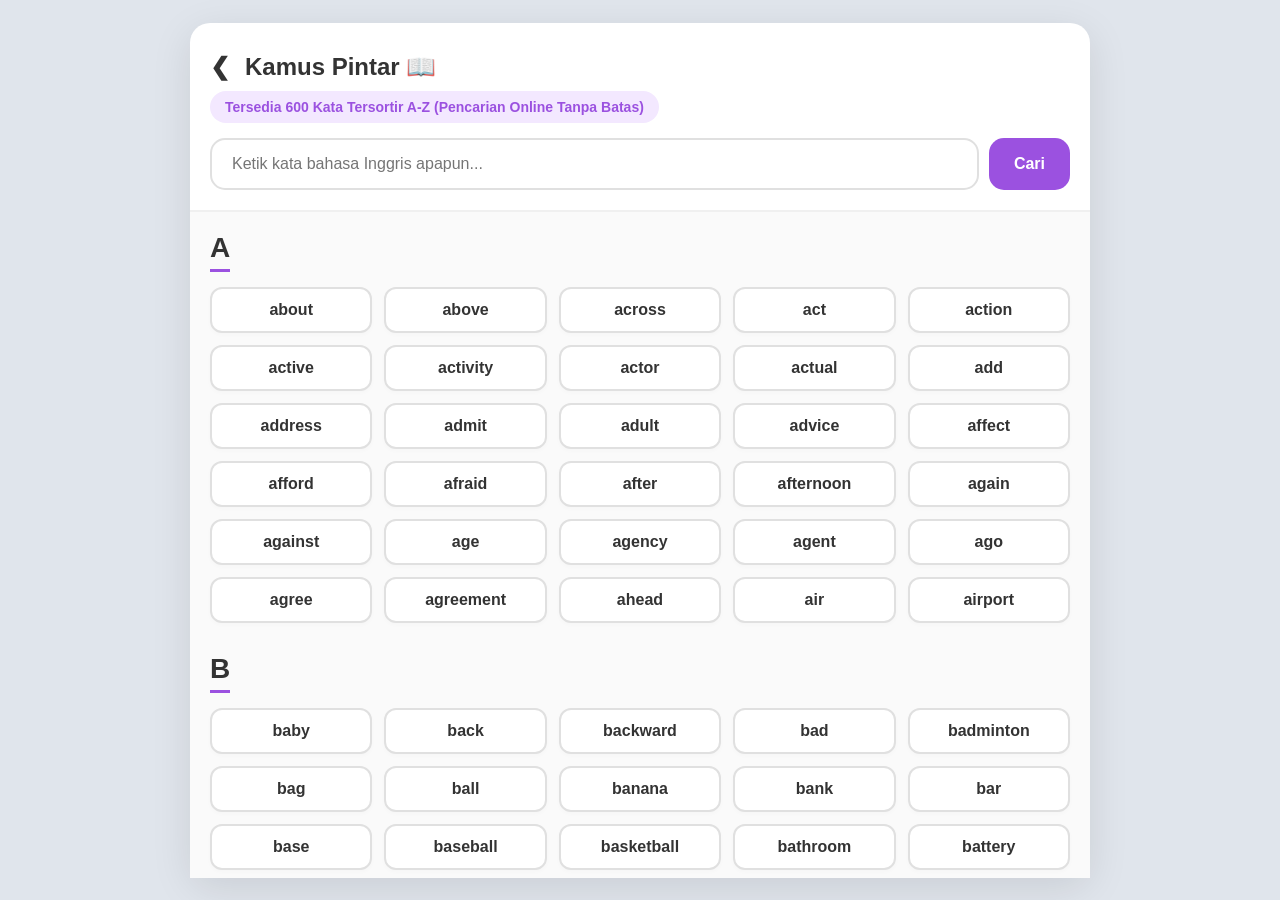
==== kamus.html @ ec13ade5 "Update kamus kosakata dan materi" ====
<!DOCTYPE html>
<html lang="id">
<head>
    <meta charset="UTF-8">
    <meta name="viewport" content="width=device-width, initial-scale=1.0">
    <title>BahasaKu - Kamus Kosakata</title>
    <style>
        /* === CSS STYLING === */
        :root {
            --primary: #9b51e0; 
            --primary-light: #f3e8ff;
            --success: #7CBA41;
            --bg-color: #e0e5ec;
            --text-dark: #333333;
            --text-gray: #828282;
        }
        * { box-sizing: border-box; margin: 0; padding: 0; font-family: 'Segoe UI', Tahoma, Geneva, Verdana, sans-serif; }
        body { background-color: var(--bg-color); display: flex; justify-content: center; align-items: center; min-height: 100vh; margin: 0; }
        #app { background-color: white; width: 100%; max-width: 900px; height: 100vh; display: flex; flex-direction: column; position: relative; box-shadow: 0 10px 40px rgba(0,0,0,0.1); }
        
        .header { display: flex; align-items: center; gap: 15px; padding: 30px 20px 10px; }
        .back-btn { background: none; border: none; font-size: 24px; cursor: pointer; color: var(--text-dark); font-weight: bold;}
        h1 { font-size: 24px; color: var(--text-dark); flex: 1; text-align: left;}

        /* Search Bar & Stats */
        .top-section { padding: 0 20px 20px; border-bottom: 2px solid #f0f0f0; }
        .stats-badge { background-color: var(--primary-light); color: var(--primary); padding: 8px 15px; border-radius: 20px; font-size: 14px; font-weight: bold; display: inline-block; margin-bottom: 15px; }
        .search-container { display: flex; gap: 10px; }
        .search-input { flex: 1; padding: 15px 20px; font-size: 16px; border: 2px solid #E0E0E0; border-radius: 15px; outline: none; transition: 0.3s; }
        .search-input:focus { border-color: var(--primary); }
        .btn-search { background-color: var(--primary); color: white; border: none; padding: 0 25px; border-radius: 15px; font-size: 16px; font-weight: bold; cursor: pointer; transition: 0.2s; }
        .btn-search:hover { opacity: 0.9; }

        /* Scrollable Area */
        .content-scroll { flex: 1; overflow-y: auto; padding: 20px; background-color: #fafafa;}

        /* Result Area (Modal Style Inline) */
        #result-container { display: none; flex-direction: column; gap: 20px; animation: fadeIn 0.4s ease; background: white; padding: 25px; border-radius: 15px; box-shadow: 0 5px 20px rgba(0,0,0,0.08); margin-bottom: 30px; border: 2px solid var(--primary); }
        @keyframes fadeIn { from { opacity: 0; transform: translateY(10px); } to { opacity: 1; transform: translateY(0); } }

        .word-header { display: flex; justify-content: space-between; align-items: center; border-bottom: 2px solid #f0f0f0; padding-bottom: 15px; }
        .word-title { font-size: 32px; color: var(--text-dark); text-transform: capitalize; margin-bottom: 5px;}
        .phonetic { color: var(--text-gray); font-size: 18px; }
        .btn-audio { background-color: var(--primary-light); color: var(--primary); border: none; width: 60px; height: 60px; border-radius: 50%; font-size: 28px; cursor: pointer; transition: 0.2s; display: flex; justify-content: center; align-items: center; }
        .btn-audio:hover { background-color: var(--primary); color: white; transform: scale(1.05); }

        .translation-box { background-color: #E8F5E9; border-left: 5px solid var(--success); padding: 15px 20px; border-radius: 10px; }
        .translation-title { font-size: 13px; color: #2E7D32; font-weight: bold; margin-bottom: 5px; text-transform: uppercase; }
        .translation-text { font-size: 20px; color: var(--text-dark); font-weight: bold; text-transform: capitalize; }

        .meaning-section { margin-top: 10px; }
        .part-of-speech { font-size: 16px; font-weight: bold; color: var(--primary); margin-bottom: 10px; font-style: italic; border-bottom: 1px dashed #ccc; display: inline-block; padding-bottom: 5px;}
        .definition-item { background: #f9f9f9; padding: 12px; border-radius: 10px; margin-bottom: 10px; border: 1px solid #eee;}
        .def-text { font-size: 15px; color: var(--text-dark); margin-bottom: 5px; }
        .def-example { font-size: 14px; color: var(--text-gray); font-style: italic; border-left: 3px solid #ccc; padding-left: 10px; }

        .btn-close-result { background: #f1f1f1; border: none; padding: 10px; border-radius: 10px; font-weight: bold; cursor: pointer; margin-top: 10px; color: var(--text-dark); }
        .btn-close-result:hover { background: #e2e2e2; }
        .example-translation { margin-top: 8px; color: var(--text-dark); line-height: 1.5; }

        /* A-Z Dictionary Grid */
        .dictionary-wrapper { display: flex; flex-direction: column; gap: 30px; }
        .letter-group { display: flex; flex-direction: column; gap: 15px; }
        .letter-title { font-size: 28px; font-weight: bold; color: var(--text-dark); border-bottom: 3px solid var(--primary); padding-bottom: 5px; display: inline-block; width: fit-content; }
        .word-grid { display: grid; grid-template-columns: repeat(auto-fill, minmax(110px, 1fr)); gap: 12px; }
        
        .word-box { background: white; border: 2px solid #E0E0E0; padding: 12px 10px; text-align: center; border-radius: 12px; cursor: pointer; transition: 0.2s; font-weight: bold; color: var(--text-dark); box-shadow: 0 2px 5px rgba(0,0,0,0.02); }
        .word-box:hover { background: var(--primary); color: white; border-color: var(--primary); transform: translateY(-3px); box-shadow: 0 5px 15px rgba(155, 81, 224, 0.3); }

        /* Loader */
        .loader { border: 4px solid #f3f3f3; border-top: 4px solid var(--primary); border-radius: 50%; width: 40px; height: 40px; animation: spin 1s linear infinite; margin: 40px auto; display: none; }
        @keyframes spin { 0% { transform: rotate(0deg); } 100% { transform: rotate(360deg); } }

        @media (min-width: 768px) { #app { border-radius: 20px; height: 95vh; margin: 20px; } .word-grid { grid-template-columns: repeat(auto-fill, minmax(140px, 1fr)); } }
    </style>
</head>
<body>

    <div id="app">
        <div class="header">
            <button class="back-btn" onclick="location.href='index.html#dashboard'">❮</button>
            <h1>Kamus Pintar 📖</h1>
        </div>

        <div class="top-section">
            <div id="stats-badge" class="stats-badge">Memuat kosakata...</div>
            <div class="search-container">
                <input type="text" id="search-input" class="search-input" placeholder="Ketik kata bahasa Inggris apapun...">
                <button class="btn-search" onclick="triggerSearch()">Cari</button>
            </div>
        </div>

        <div class="content-scroll" id="scroll-area">
            
            <div id="loading" class="loader"></div>

            <!-- Area Hasil Pencarian API -->
            <div id="result-container">
                <div class="word-header">
                    <div>
                        <h2 id="word-title" class="word-title">Hello</h2>
                        <p id="word-phonetic" class="phonetic">/həˈləʊ/</p>
                    </div>
                    <button id="btn-audio" class="btn-audio" onclick="playAudio()" style="display: none;" title="Dengarkan Native Speaker">🔊</button>
                </div>

                <div class="translation-box">
                    <div class="translation-title">Terjemahan Bahasa Indonesia</div>
                    <div id="word-translation" class="translation-text">Halo</div>
                </div>

                <div id="meanings-container" class="meaning-section">
                    <!-- Definisi akan di-generate oleh JavaScript di sini -->
                </div>

                <button class="btn-close-result" onclick="closeResult()">Tutup Hasil</button>
            </div>

            <!-- Kotak Kotak Kosakata A-Z -->
            <div id="dictionary-wrapper" class="dictionary-wrapper">
                <!-- Di-generate otomatis oleh JavaScript -->
            </div>
            
            <div id="empty-msg" style="display: none; text-align: center; color: var(--text-gray); margin-top: 30px;">
                Kata tidak ditemukan di list kotak. <br><strong>Tekan tombol "Cari" untuk mencari secara online ke database global!</strong>
            </div>
        </div>
    </div>

    <script>
        // =========================================================================
        // DATABASE LOKAL KOSAKATA 
        // Tambahkan kata sebanyak apapun di sini (bisa sampai ribuan!)
        // =========================================================================
        const localWordBank = [
            "about", "above", "across", "act", "action", "active", "activity", "actor", "actual", "add", "address", "admit",
            "adult", "advice", "affect", "afford", "afraid", "after", "afternoon", "again", "against", "age", "agency", "agent",
            "ago", "agree", "agreement", "ahead", "air", "airport", "baby", "back", "backward", "bad", "badminton", "bag",
            "ball", "banana", "bank", "bar", "base", "baseball", "basketball", "bathroom", "battery", "battle", "beach", "bear",
            "beat", "beautiful", "because", "become", "bed", "bedroom", "bee", "before", "begin", "behavior", "behind", "belief",
            "cake", "call", "calm", "camera", "campaign", "cancer", "candidate", "capital", "car", "card", "care", "career",
            "carry", "case", "cat", "catch", "cause", "cell", "center", "central", "century", "certain", "certainly", "chair",
            "chalk", "challenge", "chance", "change", "character", "charge", "dance", "dangerous", "dark", "data", "daughter", "day",
            "dead", "deal", "death", "debate", "decade", "decide", "decision", "deep", "deer", "defeat", "degree", "democratic",
            "describe", "desert", "design", "desk", "despite", "detail", "determine", "develop", "development", "dictionary", "die", "difference",
            "each", "eagle", "ear", "early", "earth", "east", "easy", "eat", "economic", "economy", "edge", "education",
            "effect", "effort", "egg", "eight", "either", "election", "elephant", "eleven", "else", "email", "employee", "empty",
            "end", "energy", "engineer", "enjoy", "enough", "enter", "face", "fact", "factor", "factory", "fail", "fall",
            "family", "famous", "far", "farm", "farmer", "fast", "father", "fear", "federal", "feel", "feeling", "fence",
            "few", "field", "fight", "figure", "fill", "film", "final", "finally", "financial", "find", "fine", "finger",
            "game", "garden", "gas", "general", "generation", "geography", "get", "girl", "give", "glass", "glove", "go",
            "goal", "goat", "gold", "golf", "good", "goodbye", "government", "grade", "grammar", "grandfather", "grandmother", "grape",
            "grass", "grateful", "gray", "great", "green", "greeting", "hair", "half", "hand", "hang", "happen", "happy",
            "hard", "hardware", "hat", "hate", "have", "head", "health", "healthy", "hear", "heart", "heat", "heavy",
            "hello", "help", "her", "here", "herself", "hi", "high", "him", "himself", "his", "history", "hit",
            "ice", "idea", "identify", "image", "imagine", "impact", "important", "improve", "include", "including", "increase", "indeed",
            "indicate", "individual", "industry", "information", "inside", "instead", "institution", "insurance", "interest", "interesting", "international", "internet",
            "interview", "into", "introduce", "investment", "involve", "iron", "jacket", "jealous", "job", "join", "juice", "jump",
            "just", "keep", "key", "keyboard", "kid", "kind", "kitchen", "knee", "know", "knowledge", "lake", "lamp",
            "land", "language", "large", "last", "late", "later", "laugh", "law", "lawyer", "lay", "lead", "leader",
            "leaf", "learn", "least", "leather", "leave", "left", "leg", "legal", "less", "lesson", "let", "letter",
            "level", "library", "lie", "life", "machine", "magazine", "main", "maintain", "major", "majority", "make", "man",
            "manage", "management", "manager", "mango", "many", "map", "mark", "market", "marriage", "material", "math", "matter",
            "may", "maybe", "mean", "meaning", "measure", "meat", "media", "medical", "meet", "meeting", "name", "narrow",
            "nation", "national", "natural", "nature", "near", "nearly", "necessary", "neck", "need", "nervous", "network", "never",
            "new", "news", "newspaper", "next", "nice", "night", "nine", "no", "none", "noodle", "nor", "north",
            "nose", "not", "note", "nothing", "occur", "ocean", "off", "offer", "office", "officer", "official", "often",
            "oil", "old", "once", "one", "only", "onto", "open", "operation", "opinion", "opportunity", "option", "orange",
            "order", "organization", "other", "others", "our", "out", "outside", "over", "owl", "own", "page", "pain",
            "paint", "painting", "pants", "paper", "pardon", "parent", "park", "part", "participant", "particular", "particularly", "partner",
            "party", "pass", "past", "patient", "pattern", "pay", "peace", "pen", "pencil", "people", "pepper", "per",
            "perform", "performance", "perhaps", "period", "quality", "question", "quick", "quickly", "quiet", "quite", "rabbit", "race",
            "radio", "rain", "rainy", "raise", "range", "rare", "rate", "rather", "reach", "read", "ready", "real",
            "reality", "realize", "really", "reason", "receive", "recent", "recently", "recognize", "record", "red", "reduce", "reflect",
            "region", "relate", "relationship", "religion", "sad", "safe", "salad", "salt", "same", "sand", "sandwich", "save",
            "say", "scarf", "scene", "school", "science", "scientist", "score", "screen", "sea", "season", "seat", "second",
            "section", "security", "see", "seek", "seem", "sell", "send", "senior", "sense", "sentence", "table", "take",
            "talk", "tall", "task", "tax", "taxi", "tea", "teach", "teacher", "team", "technology", "teeth", "television",
            "tell", "temple", "ten", "tend", "tennis", "term", "test", "than", "thank", "thanks", "that", "the",
            "theater", "their", "them", "ugly", "uncle", "under", "understand", "unit", "university", "until", "up", "upon",
            "us", "use", "usually", "value", "various", "vegetable", "very", "victim", "victory", "view", "village", "violence",
            "visit", "voice", "volleyball", "vote", "wait", "walk", "wall", "want", "war", "warm", "wash", "watch",
            "water", "way", "we", "weak", "weapon", "wear", "website", "week", "weight", "welcome", "well", "west",
            "western", "wet", "whale", "what", "whatever", "when", "where", "whether", "which", "yard", "yeah", "year",
            "yellow", "yes", "yesterday", "yet", "you", "young", "your", "yourself", "zebra", "zero", "zone", "zoo"
        ];

        let currentAudioUrl = null;
        const CACHE_KEY = 'bahasaku_dictionary_cache_v2';

        // Render A-Z Dictionary pada saat halaman dimuat
        function renderDictionary(filterText = "") {
            const wrapper = document.getElementById('dictionary-wrapper');
            wrapper.innerHTML = ''; // Bersihkan

            // Filter kata berdasarkan input user
            let filteredWords = localWordBank.filter(w => w.toLowerCase().includes(filterText.toLowerCase()));
            
            // Urutkan sesuai abjad
            filteredWords.sort();

            // Tampilkan pesan kosong jika tidak ada di kotak
            document.getElementById('empty-msg').style.display = filteredWords.length === 0 ? 'block' : 'none';

            // Kelompokkan berdasarkan huruf pertama
            const grouped = {};
            filteredWords.forEach(word => {
                const firstLetter = word.charAt(0).toUpperCase();
                if (!grouped[firstLetter]) grouped[firstLetter] = [];
                grouped[firstLetter].push(word);
            });

            // Buat HTML untuk setiap huruf
            for (const letter in grouped) {
                const groupDiv = document.createElement('div');
                groupDiv.className = 'letter-group';
                
                let html = `<div class="letter-title">${letter}</div><div class="word-grid">`;
                grouped[letter].forEach(word => {
                    // Ketika kotak diklik, langsung isi search bar & panggil API
                    html += `<div class="word-box" data-word="${escapeHtml(word)}">${escapeHtml(word)}</div>`;
                });
                html += `</div>`;
                
                groupDiv.innerHTML = html;
                wrapper.appendChild(groupDiv);
            }
        }

        // Klik kata pada grid
        document.getElementById('dictionary-wrapper').addEventListener('click', function(event) {
            const box = event.target.closest('.word-box');
            if (!box) return;

            const word = box.dataset.word;
            clickWordBox(word);
        });

        // Jalankan saat pertama kali buka halaman
        window.onload = () => {
            renderDictionary();
            // Tampilkan statistik total kata
            document.getElementById('stats-badge').innerText = `Tersedia ${localWordBank.length} Kata Tersortir A-Z (Pencarian Online Tanpa Batas)`;
        };

        // Live Search: Filter kotak otomatis saat mengetik
        document.getElementById("search-input").addEventListener("input", function(e) {
            renderDictionary(e.target.value);
        });

        // Trigger Pencarian API dengan tombol Enter
        document.getElementById("search-input").addEventListener("keypress", function(event) {
            if (event.key === "Enter") {
                event.preventDefault();
                triggerSearch();
            }
        });

        // Fungsi saat Kotak Kata diklik
        function clickWordBox(word) {
            document.getElementById('search-input').value = word;
            triggerSearch(word);
        }

        function closeResult() {
            document.getElementById('result-container').style.display = 'none';
        }

        // =========================================================================
        // FUNGSI PENCARIAN API (DICTIONARY & TRANSLATION)
        // =========================================================================
        // =========================================================================
        // FUNGSI PENCARIAN KATA
        // Klik kata -> ambil arti Indonesia + contoh penggunaan
        // Hasil disimpan ke localStorage agar request berikutnya lebih cepat.
        // =========================================================================
        async function triggerSearch(selectedWord = null) {
            const inputWord = selectedWord || document.getElementById('search-input').value;
            const word = inputWord.trim().toLowerCase();
            if (!word) return;

            document.getElementById('search-input').value = word;

            // Scroll ke paling atas
            document.getElementById('scroll-area').scrollTo({ top: 0, behavior: 'smooth' });

            // Reset UI
            document.getElementById('result-container').style.display = 'none';
            document.getElementById('loading').style.display = 'block';

            try {
                // =============================================================
                // 1. Cek cache localStorage terlebih dahulu
                // =============================================================
                const cache = JSON.parse(localStorage.getItem(CACHE_KEY) || '{}');

                if (cache[word]) {
                    renderWordResult(cache[word]);

                    document.getElementById('loading').style.display = 'none';
                    document.getElementById('result-container').style.display = 'flex';
                    return;
                }

                // =============================================================
                // 2. Ambil data kamus bahasa Inggris
                // =============================================================
                const dictResponse = await fetch(
                    `https://api.dictionaryapi.dev/api/v2/entries/en/${encodeURIComponent(word)}`
                );

                if (!dictResponse.ok) {
                    throw new Error(`Kata "${word}" tidak ditemukan.`);
                }

                const dictData = await dictResponse.json();
                const result = dictData[0];

                // =============================================================
                // 3. Terjemahkan kata Inggris -> Indonesia
                // =============================================================
                const translation = await translateText(word);

                // =============================================================
                // 4. Ambil semua contoh dari definitions
                // =============================================================
                const examples = [];

                result.meanings.forEach(meaning => {
                    meaning.definitions.forEach(def => {
                        if (def.example && !examples.includes(def.example)) {
                            examples.push(def.example);
                        }
                    });
                });

                // Maksimal 3 contoh supaya tampilan tidak terlalu panjang.
                const limitedExamples = examples.slice(0, 3);

                // =============================================================
                // 5. Terjemahkan contoh kalimat ke Bahasa Indonesia
                // =============================================================
                const translatedExamples = [];
                for (const example of limitedExamples) {
                    try {
                        const translatedExample = await translateText(example);
                        translatedExamples.push({
                            english: example,
                            indonesian: translatedExample
                        });
                    } catch (e) {
                        translatedExamples.push({
                            english: example,
                            indonesian: ''
                        });
                    }
                }

                // =============================================================
                // 6. Cari audio pronunciation
                // =============================================================
                const phoneticObj = result.phonetics?.find(
                    p => p.audio && p.audio.length > 0
                );

                // =============================================================
                // 7. Bentuk data yang lebih terstruktur
                // =============================================================
                const wordData = {
                    word: result.word || word,
                    phonetic: result.phonetic || '',
                    translation: translation,
                    meanings: result.meanings || [],
                    examples: translatedExamples,
                    audio: phoneticObj ? phoneticObj.audio : null,
                    savedAt: Date.now()
                };

                // =============================================================
                // 8. Simpan ke localStorage
                // =============================================================
                cache[word] = wordData;
                localStorage.setItem(CACHE_KEY, JSON.stringify(cache));

                // =============================================================
                // 9. Tampilkan hasil
                // =============================================================
                renderWordResult(wordData);

                document.getElementById('loading').style.display = 'none';
                document.getElementById('result-container').style.display = 'flex';

            } catch (error) {
                console.error(error);

                document.getElementById('loading').style.display = 'none';
                alert(
                    `Maaf, data kata "${word}" tidak ditemukan. ` +
                    `Pastikan kata bahasa Inggrisnya benar dan koneksi internet aktif.`
                );
            }
        }

        // =========================================================================
        // TRANSLATE TEXT: Inggris -> Indonesia
        // =========================================================================
        async function translateText(text) {
            const response = await fetch(
                `https://api.mymemory.translated.net/get?q=${encodeURIComponent(text)}&langpair=en|id`
            );

            if (!response.ok) {
                throw new Error("Translation API gagal.");
            }

            const data = await response.json();
            let translated = data?.responseData?.translatedText || '';

            if (!translated || translated.trim().toLowerCase() === text.trim().toLowerCase()) {
                translated = "(Terjemahan tidak tersedia)";
            }

            return translated;
        }

        // =========================================================================
        // RENDER HASIL KE HTML
        // =========================================================================
        function renderWordResult(data) {
            // Header
            document.getElementById('word-title').innerText = data.word;
            document.getElementById('word-phonetic').innerText = data.phonetic || '';

            // Terjemahan utama
            document.getElementById('word-translation').innerText =
                data.translation || "(Terjemahan tidak tersedia)";

            // Audio
            currentAudioUrl = data.audio || null;
            const btnAudio = document.getElementById('btn-audio');

            if (currentAudioUrl) {
                btnAudio.style.display = 'flex';
            } else {
                btnAudio.style.display = 'none';
            }

            // Isi arti / definition
            const meaningsContainer = document.getElementById('meanings-container');
            meaningsContainer.innerHTML = '';

            data.meanings.forEach(meaning => {
                const pos = meaning.partOfSpeech || 'Meaning';

                let html = `<div class="part-of-speech">${pos}</div>`;

                const defs = meaning.definitions.slice(0, 2);

                defs.forEach(def => {
                    html += `
                        <div class="definition-item">
                            <div class="def-text">🇬🇧 ${escapeHtml(def.definition)}</div>
                        </div>
                    `;
                });

                meaningsContainer.innerHTML += html;
            });

            // Contoh penggunaan
            if (data.examples && data.examples.length > 0) {
                let exampleHtml = `
                    <div class="meaning-section">
                        <div class="part-of-speech">📚 Contoh Penggunaan</div>
                `;

                data.examples.forEach(example => {
                    exampleHtml += `
                        <div class="definition-item">
                            <div class="def-example">
                                🇬🇧 "${escapeHtml(example.english)}"
                            </div>
                            <div style="margin-top:8px; color:var(--text-dark);">
                                🇮🇩 ${escapeHtml(example.indonesian || 'Terjemahan contoh tidak tersedia.')}
                            </div>
                        </div>
                    `;
                });

                exampleHtml += `</div>`;
                meaningsContainer.innerHTML += exampleHtml;
            } else {
                meaningsContainer.innerHTML += `
                    <div class="meaning-section">
                        <div class="part-of-speech">📚 Contoh Penggunaan</div>
                        <div class="definition-item">
                            <div class="def-example">
                                Belum ada contoh kalimat dari database untuk kata ini.
                            </div>
                        </div>
                    </div>
                `;
            }
        }

        // =========================================================================
        // KEAMANAN: hindari memasukkan teks API mentah sebagai HTML
        // =========================================================================
        function escapeHtml(value) {
            return String(value ?? '')
                .replace(/&/g, '&amp;')
                .replace(/</g, '&lt;')
                .replace(/>/g, '&gt;')
                .replace(/"/g, '&quot;')
                .replace(/'/g, '&#039;');
        }

        // Fungsi Memutar Audio dari API
        function playAudio() {
            if (currentAudioUrl) {
                const audio = new Audio(currentAudioUrl);
                audio.play();
            }
        }
    </script>
</body>
</html>
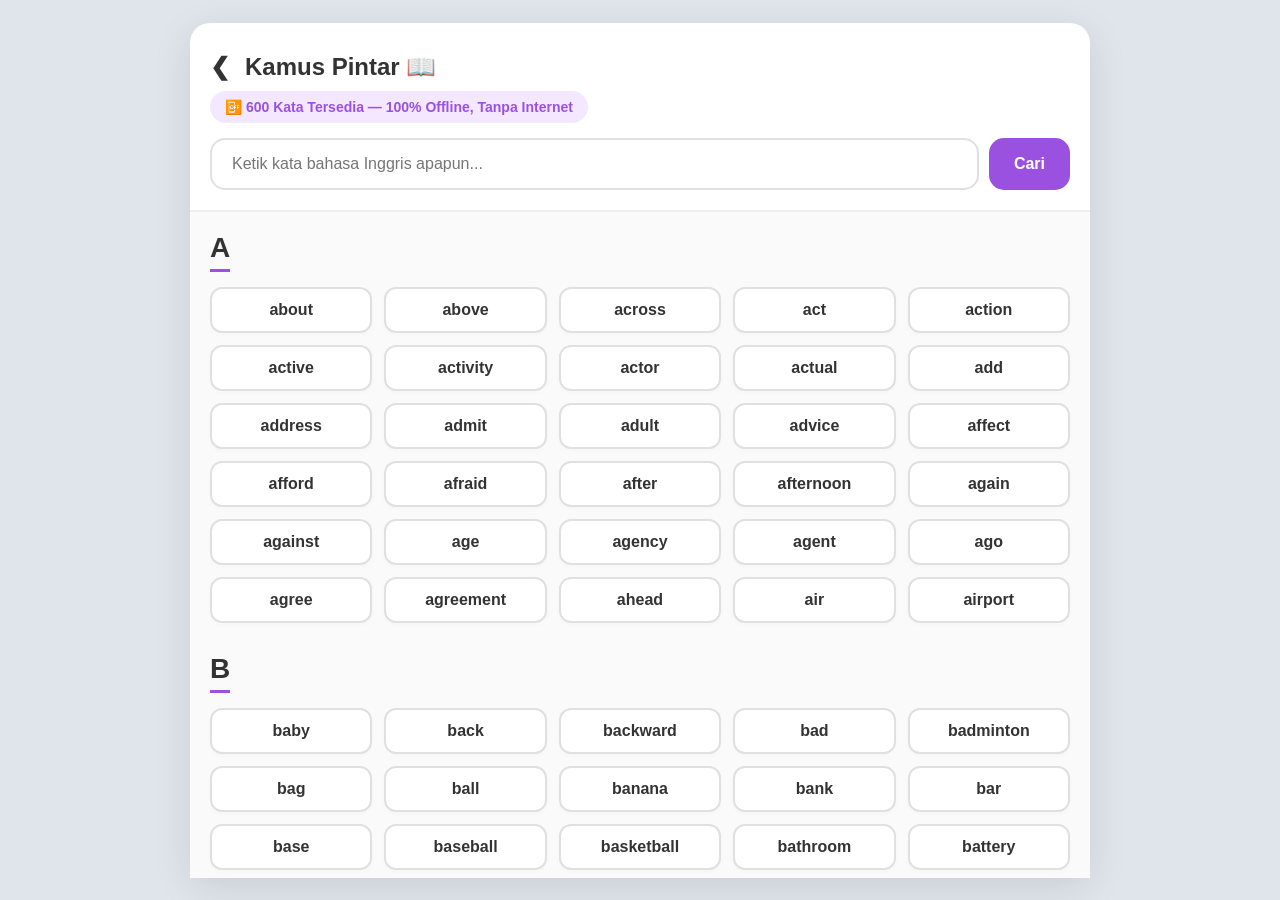
==== commit 1cb084c1: "mengupdate api kamus jadi dataset" ====
--- a/kamus.html
+++ b/kamus.html
@@ -3,13 +3,14 @@
 <head>
     <meta charset="UTF-8">
     <meta name="viewport" content="width=device-width, initial-scale=1.0">
-    <title>BahasaKu - Kamus Kosakata</title>
+    <title>BahasaKu - Kamus Kosakata (Offline)</title>
     <style>
-        /* === CSS STYLING === */
         :root {
             --primary: #9b51e0; 
             --primary-light: #f3e8ff;
             --success: #7CBA41;
+            --warning: #E29B0E;
+            --warning-light: #FFF6E5;
             --bg-color: #e0e5ec;
             --text-dark: #333333;
             --text-gray: #828282;
@@ -17,59 +18,54 @@
         * { box-sizing: border-box; margin: 0; padding: 0; font-family: 'Segoe UI', Tahoma, Geneva, Verdana, sans-serif; }
         body { background-color: var(--bg-color); display: flex; justify-content: center; align-items: center; min-height: 100vh; margin: 0; }
         #app { background-color: white; width: 100%; max-width: 900px; height: 100vh; display: flex; flex-direction: column; position: relative; box-shadow: 0 10px 40px rgba(0,0,0,0.1); }
-        
+
         .header { display: flex; align-items: center; gap: 15px; padding: 30px 20px 10px; }
         .back-btn { background: none; border: none; font-size: 24px; cursor: pointer; color: var(--text-dark); font-weight: bold;}
         h1 { font-size: 24px; color: var(--text-dark); flex: 1; text-align: left;}
 
-        /* Search Bar & Stats */
         .top-section { padding: 0 20px 20px; border-bottom: 2px solid #f0f0f0; }
-        .stats-badge { background-color: var(--primary-light); color: var(--primary); padding: 8px 15px; border-radius: 20px; font-size: 14px; font-weight: bold; display: inline-block; margin-bottom: 15px; }
+        .stats-badge { background-color: var(--primary-light); color: var(--primary); padding: 8px 15px; border-radius: 20px; font-size: 14px; font-weight: bold; display: inline-flex; align-items: center; gap: 6px; margin-bottom: 15px; }
         .search-container { display: flex; gap: 10px; }
         .search-input { flex: 1; padding: 15px 20px; font-size: 16px; border: 2px solid #E0E0E0; border-radius: 15px; outline: none; transition: 0.3s; }
         .search-input:focus { border-color: var(--primary); }
         .btn-search { background-color: var(--primary); color: white; border: none; padding: 0 25px; border-radius: 15px; font-size: 16px; font-weight: bold; cursor: pointer; transition: 0.2s; }
         .btn-search:hover { opacity: 0.9; }
 
-        /* Scrollable Area */
         .content-scroll { flex: 1; overflow-y: auto; padding: 20px; background-color: #fafafa;}
 
-        /* Result Area (Modal Style Inline) */
         #result-container { display: none; flex-direction: column; gap: 20px; animation: fadeIn 0.4s ease; background: white; padding: 25px; border-radius: 15px; box-shadow: 0 5px 20px rgba(0,0,0,0.08); margin-bottom: 30px; border: 2px solid var(--primary); }
         @keyframes fadeIn { from { opacity: 0; transform: translateY(10px); } to { opacity: 1; transform: translateY(0); } }
 
-        .word-header { display: flex; justify-content: space-between; align-items: center; border-bottom: 2px solid #f0f0f0; padding-bottom: 15px; }
+        .word-header { border-bottom: 2px solid #f0f0f0; padding-bottom: 15px; }
         .word-title { font-size: 32px; color: var(--text-dark); text-transform: capitalize; margin-bottom: 5px;}
-        .phonetic { color: var(--text-gray); font-size: 18px; }
-        .btn-audio { background-color: var(--primary-light); color: var(--primary); border: none; width: 60px; height: 60px; border-radius: 50%; font-size: 28px; cursor: pointer; transition: 0.2s; display: flex; justify-content: center; align-items: center; }
-        .btn-audio:hover { background-color: var(--primary); color: white; transform: scale(1.05); }
 
         .translation-box { background-color: #E8F5E9; border-left: 5px solid var(--success); padding: 15px 20px; border-radius: 10px; }
         .translation-title { font-size: 13px; color: #2E7D32; font-weight: bold; margin-bottom: 5px; text-transform: uppercase; }
         .translation-text { font-size: 20px; color: var(--text-dark); font-weight: bold; text-transform: capitalize; }
+
+        .info-box { background-color: var(--warning-light); border-left: 5px solid var(--warning); padding: 12px 18px; border-radius: 10px; font-size: 14px; color: #7a5b06; }
+        .notfound-box { background-color: #FDECEA; border-left: 5px solid #E24A3D; padding: 15px 20px; border-radius: 10px; color: #7a1f16; font-size: 15px; }
 
         .meaning-section { margin-top: 10px; }
         .part-of-speech { font-size: 16px; font-weight: bold; color: var(--primary); margin-bottom: 10px; font-style: italic; border-bottom: 1px dashed #ccc; display: inline-block; padding-bottom: 5px;}
         .definition-item { background: #f9f9f9; padding: 12px; border-radius: 10px; margin-bottom: 10px; border: 1px solid #eee;}
         .def-text { font-size: 15px; color: var(--text-dark); margin-bottom: 5px; }
+        .en-badge { display: inline-block; background: var(--primary-light); color: var(--primary); font-size: 10px; font-weight: bold; padding: 2px 6px; border-radius: 5px; vertical-align: middle; margin-right: 4px; }
         .def-example { font-size: 14px; color: var(--text-gray); font-style: italic; border-left: 3px solid #ccc; padding-left: 10px; }
 
         .btn-close-result { background: #f1f1f1; border: none; padding: 10px; border-radius: 10px; font-weight: bold; cursor: pointer; margin-top: 10px; color: var(--text-dark); }
         .btn-close-result:hover { background: #e2e2e2; }
-        .example-translation { margin-top: 8px; color: var(--text-dark); line-height: 1.5; }
-
-        /* A-Z Dictionary Grid */
+
         .dictionary-wrapper { display: flex; flex-direction: column; gap: 30px; }
         .letter-group { display: flex; flex-direction: column; gap: 15px; }
         .letter-title { font-size: 28px; font-weight: bold; color: var(--text-dark); border-bottom: 3px solid var(--primary); padding-bottom: 5px; display: inline-block; width: fit-content; }
         .word-grid { display: grid; grid-template-columns: repeat(auto-fill, minmax(110px, 1fr)); gap: 12px; }
-        
+
         .word-box { background: white; border: 2px solid #E0E0E0; padding: 12px 10px; text-align: center; border-radius: 12px; cursor: pointer; transition: 0.2s; font-weight: bold; color: var(--text-dark); box-shadow: 0 2px 5px rgba(0,0,0,0.02); }
         .word-box:hover { background: var(--primary); color: white; border-color: var(--primary); transform: translateY(-3px); box-shadow: 0 5px 15px rgba(155, 81, 224, 0.3); }
 
-        /* Loader */
-        .loader { border: 4px solid #f3f3f3; border-top: 4px solid var(--primary); border-radius: 50%; width: 40px; height: 40px; animation: spin 1s linear infinite; margin: 40px auto; display: none; }
-        @keyframes spin { 0% { transform: rotate(0deg); } 100% { transform: rotate(360deg); } }
+        .credit { text-align: center; font-size: 11px; color: var(--text-gray); padding: 15px; }
+        .credit a { color: var(--text-gray); }
 
         @media (min-width: 768px) { #app { border-radius: 20px; height: 95vh; margin: 20px; } .word-grid { grid-template-columns: repeat(auto-fill, minmax(140px, 1fr)); } }
     </style>
@@ -83,7 +79,7 @@
         </div>
 
         <div class="top-section">
-            <div id="stats-badge" class="stats-badge">Memuat kosakata...</div>
+            <div id="stats-badge" class="stats-badge">📴 Memuat kosakata...</div>
             <div class="search-container">
                 <input type="text" id="search-input" class="search-input" placeholder="Ketik kata bahasa Inggris apapun...">
                 <button class="btn-search" onclick="triggerSearch()">Cari</button>
@@ -91,17 +87,10 @@
         </div>
 
         <div class="content-scroll" id="scroll-area">
-            
-            <div id="loading" class="loader"></div>
-
-            <!-- Area Hasil Pencarian API -->
+
             <div id="result-container">
                 <div class="word-header">
-                    <div>
-                        <h2 id="word-title" class="word-title">Hello</h2>
-                        <p id="word-phonetic" class="phonetic">/həˈləʊ/</p>
-                    </div>
-                    <button id="btn-audio" class="btn-audio" onclick="playAudio()" style="display: none;" title="Dengarkan Native Speaker">🔊</button>
+                    <h2 id="word-title" class="word-title">Hello</h2>
                 </div>
 
                 <div class="translation-box">
@@ -109,100 +98,51 @@
                     <div id="word-translation" class="translation-text">Halo</div>
                 </div>
 
-                <div id="meanings-container" class="meaning-section">
-                    <!-- Definisi akan di-generate oleh JavaScript di sini -->
-                </div>
+                <div id="meanings-container" class="meaning-section"></div>
 
                 <button class="btn-close-result" onclick="closeResult()">Tutup Hasil</button>
             </div>
 
-            <!-- Kotak Kotak Kosakata A-Z -->
-            <div id="dictionary-wrapper" class="dictionary-wrapper">
-                <!-- Di-generate otomatis oleh JavaScript -->
-            </div>
-            
+            <div id="dictionary-wrapper" class="dictionary-wrapper"></div>
+
             <div id="empty-msg" style="display: none; text-align: center; color: var(--text-gray); margin-top: 30px;">
-                Kata tidak ditemukan di list kotak. <br><strong>Tekan tombol "Cari" untuk mencari secara online ke database global!</strong>
+                Kata tidak ditemukan di daftar kosakata offline.
+            </div>
+
+            <div class="credit">
+                Definisi bahasa Inggris memakai data dari
+                <a href="https://wordset.org" target="_blank" rel="noopener">Wordset</a>
+                (lisensi CC BY-SA 4.0). Terjemahan Indonesia disusun manual. Seluruh data
+                tersimpan di dalam file ini — aplikasi berjalan 100% offline, tanpa koneksi internet.
             </div>
         </div>
     </div>
 
     <script>
         // =========================================================================
-        // DATABASE LOKAL KOSAKATA 
-        // Tambahkan kata sebanyak apapun di sini (bisa sampai ribuan!)
-        // =========================================================================
-        const localWordBank = [
-            "about", "above", "across", "act", "action", "active", "activity", "actor", "actual", "add", "address", "admit",
-            "adult", "advice", "affect", "afford", "afraid", "after", "afternoon", "again", "against", "age", "agency", "agent",
-            "ago", "agree", "agreement", "ahead", "air", "airport", "baby", "back", "backward", "bad", "badminton", "bag",
-            "ball", "banana", "bank", "bar", "base", "baseball", "basketball", "bathroom", "battery", "battle", "beach", "bear",
-            "beat", "beautiful", "because", "become", "bed", "bedroom", "bee", "before", "begin", "behavior", "behind", "belief",
-            "cake", "call", "calm", "camera", "campaign", "cancer", "candidate", "capital", "car", "card", "care", "career",
-            "carry", "case", "cat", "catch", "cause", "cell", "center", "central", "century", "certain", "certainly", "chair",
-            "chalk", "challenge", "chance", "change", "character", "charge", "dance", "dangerous", "dark", "data", "daughter", "day",
-            "dead", "deal", "death", "debate", "decade", "decide", "decision", "deep", "deer", "defeat", "degree", "democratic",
-            "describe", "desert", "design", "desk", "despite", "detail", "determine", "develop", "development", "dictionary", "die", "difference",
-            "each", "eagle", "ear", "early", "earth", "east", "easy", "eat", "economic", "economy", "edge", "education",
-            "effect", "effort", "egg", "eight", "either", "election", "elephant", "eleven", "else", "email", "employee", "empty",
-            "end", "energy", "engineer", "enjoy", "enough", "enter", "face", "fact", "factor", "factory", "fail", "fall",
-            "family", "famous", "far", "farm", "farmer", "fast", "father", "fear", "federal", "feel", "feeling", "fence",
-            "few", "field", "fight", "figure", "fill", "film", "final", "finally", "financial", "find", "fine", "finger",
-            "game", "garden", "gas", "general", "generation", "geography", "get", "girl", "give", "glass", "glove", "go",
-            "goal", "goat", "gold", "golf", "good", "goodbye", "government", "grade", "grammar", "grandfather", "grandmother", "grape",
-            "grass", "grateful", "gray", "great", "green", "greeting", "hair", "half", "hand", "hang", "happen", "happy",
-            "hard", "hardware", "hat", "hate", "have", "head", "health", "healthy", "hear", "heart", "heat", "heavy",
-            "hello", "help", "her", "here", "herself", "hi", "high", "him", "himself", "his", "history", "hit",
-            "ice", "idea", "identify", "image", "imagine", "impact", "important", "improve", "include", "including", "increase", "indeed",
-            "indicate", "individual", "industry", "information", "inside", "instead", "institution", "insurance", "interest", "interesting", "international", "internet",
-            "interview", "into", "introduce", "investment", "involve", "iron", "jacket", "jealous", "job", "join", "juice", "jump",
-            "just", "keep", "key", "keyboard", "kid", "kind", "kitchen", "knee", "know", "knowledge", "lake", "lamp",
-            "land", "language", "large", "last", "late", "later", "laugh", "law", "lawyer", "lay", "lead", "leader",
-            "leaf", "learn", "least", "leather", "leave", "left", "leg", "legal", "less", "lesson", "let", "letter",
-            "level", "library", "lie", "life", "machine", "magazine", "main", "maintain", "major", "majority", "make", "man",
-            "manage", "management", "manager", "mango", "many", "map", "mark", "market", "marriage", "material", "math", "matter",
-            "may", "maybe", "mean", "meaning", "measure", "meat", "media", "medical", "meet", "meeting", "name", "narrow",
-            "nation", "national", "natural", "nature", "near", "nearly", "necessary", "neck", "need", "nervous", "network", "never",
-            "new", "news", "newspaper", "next", "nice", "night", "nine", "no", "none", "noodle", "nor", "north",
-            "nose", "not", "note", "nothing", "occur", "ocean", "off", "offer", "office", "officer", "official", "often",
-            "oil", "old", "once", "one", "only", "onto", "open", "operation", "opinion", "opportunity", "option", "orange",
-            "order", "organization", "other", "others", "our", "out", "outside", "over", "owl", "own", "page", "pain",
-            "paint", "painting", "pants", "paper", "pardon", "parent", "park", "part", "participant", "particular", "particularly", "partner",
-            "party", "pass", "past", "patient", "pattern", "pay", "peace", "pen", "pencil", "people", "pepper", "per",
-            "perform", "performance", "perhaps", "period", "quality", "question", "quick", "quickly", "quiet", "quite", "rabbit", "race",
-            "radio", "rain", "rainy", "raise", "range", "rare", "rate", "rather", "reach", "read", "ready", "real",
-            "reality", "realize", "really", "reason", "receive", "recent", "recently", "recognize", "record", "red", "reduce", "reflect",
-            "region", "relate", "relationship", "religion", "sad", "safe", "salad", "salt", "same", "sand", "sandwich", "save",
-            "say", "scarf", "scene", "school", "science", "scientist", "score", "screen", "sea", "season", "seat", "second",
-            "section", "security", "see", "seek", "seem", "sell", "send", "senior", "sense", "sentence", "table", "take",
-            "talk", "tall", "task", "tax", "taxi", "tea", "teach", "teacher", "team", "technology", "teeth", "television",
-            "tell", "temple", "ten", "tend", "tennis", "term", "test", "than", "thank", "thanks", "that", "the",
-            "theater", "their", "them", "ugly", "uncle", "under", "understand", "unit", "university", "until", "up", "upon",
-            "us", "use", "usually", "value", "various", "vegetable", "very", "victim", "victory", "view", "village", "violence",
-            "visit", "voice", "volleyball", "vote", "wait", "walk", "wall", "want", "war", "warm", "wash", "watch",
-            "water", "way", "we", "weak", "weapon", "wear", "website", "week", "weight", "welcome", "well", "west",
-            "western", "wet", "whale", "what", "whatever", "when", "where", "whether", "which", "yard", "yeah", "year",
-            "yellow", "yes", "yesterday", "yet", "you", "young", "your", "yourself", "zebra", "zero", "zone", "zoo"
-        ];
-
-        let currentAudioUrl = null;
-        const CACHE_KEY = 'bahasaku_dictionary_cache_v2';
+        // DATABASE KAMUS OFFLINE
+        // Berisi 600 kata dasar bahasa Inggris, masing-masing dengan:
+        //  - terjemahan Bahasa Indonesia (disusun manual)
+        //  - definisi bahasa Inggris + contoh kalimat (dari dataset terbuka Wordset,
+        //    lisensi Creative Commons Attribution-ShareAlike 4.0, https://wordset.org)
+        // Karena semua data ini sudah tertanam langsung di file HTML ini, aplikasi
+        // TIDAK memerlukan koneksi internet maupun API eksternal sama sekali.
+        // Konsekuensinya: hanya kata-kata dalam daftar ini yang bisa ditemukan.
+        // =========================================================================
+        const localDictionaryData = {"about":{"translation":"tentang","meanings":[{"partOfSpeech":"adverb","definitions":[{"definition":"imprecise quantities but fairly close to correct","example":"Last night's bill was about twenty dollars."},{"definition":"in the area or vicinity","example":"a few spectators standing about"}]},{"partOfSpeech":"adjective","definitions":[{"definition":"on the move","example":""}]}]},"above":{"translation":"di atas","meanings":[{"partOfSpeech":"adverb","definitions":[{"definition":"at an earlier place","example":"see above"},{"definition":"in or to a place that is higher","example":""}]},{"partOfSpeech":"adjective","definitions":[{"definition":"appearing earlier in the same text","example":"flaws in the above interpretation"}]},{"partOfSpeech":"noun","definitions":[{"definition":"an earlier section of a written text","example":"for instructions refer to the above"}]}]},"across":{"translation":"menyeberang","meanings":[{"partOfSpeech":"adverb","definitions":[{"definition":"transversely","example":"the marble slabs were cut across"},{"definition":"to the opposite side","example":"the football field was 300 feet across"}]}]},"act":{"translation":"bertindak","meanings":[{"partOfSpeech":"noun","definitions":[{"definition":"something that people do or cause to happen","example":""},{"definition":"a legal document codifying the result of deliberations of a committee or society or legislative body","example":""}]},{"partOfSpeech":"verb","definitions":[{"definition":"to behave in a certain manner","example":"Stop acting like a dunce."},{"definition":"to pretend to have certain qualities or state of mind","example":"We acted the idiot."}]}]},"action":{"translation":"aksi","meanings":[{"partOfSpeech":"noun","definitions":[{"definition":"something done, usually as opposed to something said","example":"There were stories of murders and other unnatural actions."},{"definition":"the most important or interesting work or activity in a specific area or field","example":"the action is no longer in technology stocks but in municipal bonds"}]},{"partOfSpeech":"verb","definitions":[{"definition":"to put in effect","example":"I actioned the plan."},{"definition":"to institute legal proceedings against","example":"It looks like we will have to action them to get the to budge."}]}]},"active":{"translation":"aktif","meanings":[{"partOfSpeech":"adjective","definitions":[{"definition":"characterized by energetic activity","example":"an active toddler"},{"definition":"engaged in full-time work","example":"active duty"}]},{"partOfSpeech":"noun","definitions":[{"definition":"a person who is a participating member of an organization","example":"the club issues a list of members, both the actives and the retirees"},{"definition":"the voice used to indicate that the grammatical subject of the verb is performing the action or causing the happening denoted by the verb","example":"My editor prefers writing that uses the active voice."}]}]},"activity":{"translation":"aktivitas","meanings":[{"partOfSpeech":"noun","definitions":[{"definition":"any specific behavior","example":"they avoided all recreational activity"},{"definition":"the trait of being active","example":""}]}]},"actor":{"translation":"aktor","meanings":[{"partOfSpeech":"noun","definitions":[{"definition":"a theatrical performer","example":""},{"definition":"a person who acts and gets things done","example":"he's a principal actor in this affair"}]}]},"actual":{"translation":"sebenarnya","meanings":[{"partOfSpeech":"adjective","definitions":[{"definition":"presently existing in fact and not merely potential or possible","example":"the predicted temperature and the actual temperature were markedly different"},{"definition":"being or existing at the present moment","example":"the ship's actual position is 22 miles due south of Key West"}]}]},"add":{"translation":"menambahkan","meanings":[{"partOfSpeech":"verb","definitions":[{"definition":"to make an addition to","example":"But wait; that's not all! If you order now, we'll add in another vacuum for no additional cost!"},{"definition":"to make an addition by combining numbers","example":"I added the numbers together."}]}]},"address":{"translation":"alamat","meanings":[{"partOfSpeech":"noun","definitions":[{"definition":"social skill","example":""},{"definition":"the stance assumed by a golfer in preparation for hitting a golf ball","example":""}]},{"partOfSpeech":"verb","definitions":[{"definition":"to adjust and aim at in preparation of hitting, especially a golf ball","example":"The golfer addressed the ball before putting."},{"definition":"to speak to or at","example":"They addressed the crowd outside the window."}]}]},"admit":{"translation":"mengakui","meanings":[{"partOfSpeech":"verb","definitions":[{"definition":"to give access or entrance to","example":"The French doors admit onto the yard."},{"definition":"to afford possibility","example":"This problem admits of no solution."}]}]},"adult":{"translation":"dewasa","meanings":[{"partOfSpeech":"adjective","definitions":[{"definition":"(of animals) fully developed","example":"an adult animal"},{"definition":"designed to arouse lust","example":""}]},{"partOfSpeech":"noun","definitions":[{"definition":"any mature animal","example":""},{"definition":"a fully developed person from maturity onward","example":""}]}]},"advice":{"translation":"nasihat","meanings":[{"partOfSpeech":"noun","definitions":[{"definition":"a proposal for an appropriate course of action","example":""}]}]},"affect":{"translation":"mempengaruhi","meanings":[{"partOfSpeech":"noun","definitions":[{"definition":"the conscious subjective aspect of feeling or emotion","example":""}]},{"partOfSpeech":"verb","definitions":[{"definition":"to act physically on","example":"This new pill affects me negatively."},{"definition":"to have an effect upon or make a difference on something","example":"Will the new rules affect me?"}]}]},"afford":{"translation":"mampu membeli","meanings":[{"partOfSpeech":"verb","definitions":[{"definition":"to be able to spare or give up","example":"I can't afford to spend two hours with this person."},{"definition":"to be the cause or source of","example":"Grapes afford wine."}]}]},"afraid":{"translation":"takut","meanings":[{"partOfSpeech":"adjective","definitions":[{"definition":"filled with fear or apprehension","example":""},{"definition":"filled with regret or concern","example":""}]}]},"after":{"translation":"setelah","meanings":[{"partOfSpeech":"adverb","definitions":[{"definition":"happening at a time subsequent to a reference time","example":""},{"definition":"behind or in the rear","example":"and Jill came tumbling after"}]},{"partOfSpeech":"adjective","definitions":[{"definition":"located farther aft","example":""}]}]},"afternoon":{"translation":"sore","meanings":[{"partOfSpeech":"noun","definitions":[{"definition":"a conventional expression of greeting or farewell","example":""},{"definition":"the part of the day between noon and evening","example":"I spent a quiet afternoon in the park."}]}]},"again":{"translation":"lagi","meanings":[{"partOfSpeech":"adverb","definitions":[{"definition":"anew or once more","example":"They tried again, and finally succeeded."}]}]},"against":{"translation":"melawan"},"age":{"translation":"usia","meanings":[{"partOfSpeech":"noun","definitions":[{"definition":"how long something has existed","example":"it was replaced because of its age"},{"definition":"a time of life, usually defined in years, at which some particular qualification or power arises","example":"We were finally of school age."}]},{"partOfSpeech":"verb","definitions":[{"definition":"to grow old or older","example":"We aged gracefully."},{"definition":"to begin to seem older","example":"The death of their child aged them."}]}]},"agency":{"translation":"lembaga","meanings":[{"partOfSpeech":"noun","definitions":[{"definition":"how a result is obtained or an end is achieved","example":""},{"definition":"a business that serves other businesses","example":""}]}]},"agent":{"translation":"agen","meanings":[{"partOfSpeech":"noun","definitions":[{"definition":"the semantic role of the animate entity that instigates or causes the happening denoted by the verb in the clause","example":""},{"definition":"an active and efficient cause","example":""}]}]},"ago":{"translation":"yang lalu","meanings":[{"partOfSpeech":"adverb","definitions":[{"definition":"in the past","example":"Long ago your sibling and I found a treasure chest hidden under this rock."}]},{"partOfSpeech":"adjective","definitions":[{"definition":"gone by","example":""}]}]},"agree":{"translation":"setuju","meanings":[{"partOfSpeech":"verb","definitions":[{"definition":"to consent or assent to a condition, or agree to do something","example":"They agreed to all my conditions."},{"definition":"to be in accord","example":"We agree on the fundamental issues."}]}]},"agreement":{"translation":"kesepakatan","meanings":[{"partOfSpeech":"noun","definitions":[{"definition":"compatibility of observations","example":"there was no agreement between theory and measurement"},{"definition":"the thing arranged or agreed to","example":""}]}]},"ahead":{"translation":"di depan","meanings":[{"partOfSpeech":"adjective","definitions":[{"definition":"having the leading position or higher score in a contest","example":""}]},{"partOfSpeech":"adverb","definitions":[{"definition":"at or in the front","example":"I see the lights of a town ahead"},{"definition":"ahead of time","example":""}]}]},"air":{"translation":"udara","meanings":[{"partOfSpeech":"noun","definitions":[{"definition":"travel via aircraft","example":"air travel involves too much waiting in airports"},{"definition":"a distinctive but intangible quality surrounding a person or thing","example":"an air of mystery"}]},{"partOfSpeech":"verb","definitions":[{"definition":"to expose to cool or cold air so as to cool or freshen","example":"It was a hot day, so I opened the doors to try and air my apartment."},{"definition":"to expose to warm or heated air, so as to dry","example":"Let's air these wet boots."}]}]},"airport":{"translation":"bandara","meanings":[{"partOfSpeech":"noun","definitions":[{"definition":"an airfield equipped with control tower and hangars as well as accommodations for passengers and cargo","example":""}]}]},"baby":{"translation":"bayi","meanings":[{"partOfSpeech":"noun","definitions":[{"definition":"a project of personal concern to someone","example":"I know this project is your baby."},{"definition":"a very young mammal","example":"baby rabbits"}]},{"partOfSpeech":"verb","definitions":[{"definition":"to treat with excessive indulgence","example":"We babied our pets as if they were human children."}]}]},"back":{"translation":"punggung","meanings":[{"partOfSpeech":"adverb","definitions":[{"definition":"in or to or toward a past time","example":"set the clocks back an hour"},{"definition":"at or to or toward the back or rear","example":"They moved back to distance themselves from the cameras down front."}]},{"partOfSpeech":"noun","definitions":[{"definition":"(American football) the position of a player on a football team who is stationed behind the line of scrimmage","example":""},{"definition":"a support that you can lean against while sitting","example":"the back of the dental chair was adjustable"}]},{"partOfSpeech":"verb","definitions":[{"definition":"to strengthen by providing with a back or backing","example":"I backed the photo so it would not get bent in the post."},{"definition":"to establish as valid or genuine","example":"Can you back up your claims?"}]}]},"backward":{"translation":"mundur","meanings":[{"partOfSpeech":"adverb","definitions":[{"definition":"in or to or toward a past time","example":""},{"definition":"at or to or toward the back or rear","example":""}]},{"partOfSpeech":"adjective","definitions":[{"definition":"directed or facing toward the back or rear","example":"a backward view"},{"definition":"(used of temperament or behavior) marked by a retiring nature","example":"a backward lover"}]}]},"bad":{"translation":"buruk","meanings":[{"partOfSpeech":"adverb","definitions":[{"definition":"very much","example":""},{"definition":"with great intensity (`bad' is a nonstandard variant for `badly')","example":"the injury hurt badly"}]},{"partOfSpeech":"adjective","definitions":[{"definition":"feeling physical discomfort or pain (`tough' is occasionally used colloquially for `bad')","example":"my throat feels bad"},{"definition":"not in an edible or usable condition, in referring to foodstuffs","example":"The meat was bad. "}]},{"partOfSpeech":"noun","definitions":[{"definition":"that which is below standard or expectations as of ethics or decency","example":"take the bad with the good"}]}]},"badminton":{"translation":"bulu tangkis","meanings":[{"partOfSpeech":"noun","definitions":[{"definition":"a game played on a court with light long-handled rackets used to volley a shuttlecock over a net","example":""}]}]},"bag":{"translation":"tas","meanings":[{"partOfSpeech":"noun","definitions":[{"definition":"an activity that you like or at which you are superior","example":""},{"definition":"mammary gland of bovids (cows and sheep and goats)","example":""}]},{"partOfSpeech":"verb","definitions":[{"definition":"to capture or kill, as in hunting","example":"I bagged a few pheasants on our hunting trip."},{"definition":"to put into a bag","example":"The supermarket clerk bagged the groceries."}]}]},"ball":{"translation":"bola","meanings":[{"partOfSpeech":"noun","definitions":[{"definition":"a pitch that is not in the strike zone","example":"The pitcher threw nine straight balls before being yanked from the game."},{"definition":"the game of baseball","example":""}]},{"partOfSpeech":"verb","definitions":[{"definition":"to form into a ball by winding or rolling","example":"I ball wool in the fall."}]}]},"banana":{"translation":"pisang","meanings":[{"partOfSpeech":"noun","definitions":[{"definition":"elongated crescent-shaped yellow fruit with soft sweet flesh","example":""},{"definition":"any of several tropical and subtropical treelike herbs of the genus Musa having a terminal crown of large entire leaves and usually bearing hanging clusters of elongated fruits","example":""}]}]},"bank":{"translation":"bank","meanings":[{"partOfSpeech":"noun","definitions":[{"definition":"a flight maneuver","example":""},{"definition":"a building in which the business of banking transacted","example":"the bank is on the corner of Nassau and Witherspoon"}]},{"partOfSpeech":"verb","definitions":[{"definition":"to have confidence or faith in","example":"I banked on their intentions."},{"definition":"to cover with ashes so to control the rate of burning","example":"The fire fighters are going to bank the blaze."}]}]},"bar":{"translation":"batang","meanings":[{"partOfSpeech":"noun","definitions":[{"definition":"a horizontal rod that serves as a support for gymnasts as they perform exercises","example":""},{"definition":"a room or establishment where alcoholic drinks are served over a counter","example":"We're headed to the bar to meet friends."}]},{"partOfSpeech":"verb","definitions":[{"definition":"to prevent from entering","example":"We'll have to bar you from school until next week."},{"definition":"to secure with, or as if with, bars","example":"I barred the door."}]}]},"base":{"translation":"dasar","meanings":[{"partOfSpeech":"adjective","definitions":[{"definition":"debased","example":""},{"definition":"illegitimate","example":""}]},{"partOfSpeech":"noun","definitions":[{"definition":"a support or foundation","example":"the base of the lamp"},{"definition":"a place that the runner must touch before scoring","example":""}]},{"partOfSpeech":"verb","definitions":[{"definition":"to use as a basis for","example":"We based our movie on the comic book series."},{"definition":"to use purified cocaine by burning it and inhaling the fumes","example":"The addict based from a spoon."}]}]},"baseball":{"translation":"bisbol","meanings":[{"partOfSpeech":"noun","definitions":[{"definition":"a ball game played with a bat and ball between two teams of nine players","example":""},{"definition":"a ball used in playing baseball","example":""}]}]},"basketball":{"translation":"bola basket","meanings":[{"partOfSpeech":"noun","definitions":[{"definition":"a game played on a court by two opposing teams of 5 players","example":""},{"definition":"an inflated ball used in playing basketball","example":""}]}]},"bathroom":{"translation":"kamar mandi","meanings":[{"partOfSpeech":"noun","definitions":[{"definition":"a room containing a bathtub or shower and usually a washbasin and toilet","example":"We're looking for a house with at least two bathrooms."},{"definition":"a room or building equipped with one or more toilets","example":""}]}]},"battery":{"translation":"baterai","meanings":[{"partOfSpeech":"noun","definitions":[{"definition":"an assault in which the assailant makes physical contact","example":""},{"definition":"the heavy fire of artillery to saturate an area rather than hit a specific target","example":""}]}]},"battle":{"translation":"pertempuran","meanings":[{"partOfSpeech":"noun","definitions":[{"definition":"an energetic attempt to achieve something","example":""},{"definition":"a hostile meeting of opposing military forces in the course of a war","example":"Grant won a decisive victory in the battle of Chickamauga"}]},{"partOfSpeech":"verb","definitions":[{"definition":"to contend against in or as if in a battle","example":"We battled our enemies."}]}]},"beach":{"translation":"pantai","meanings":[{"partOfSpeech":"noun","definitions":[{"definition":"an area of sand sloping down to the water of a sea or lake","example":""}]},{"partOfSpeech":"verb","definitions":[{"definition":"to land on a beach","example":"The ship beached near the port."}]}]},"bear":{"translation":"beruang","meanings":[{"partOfSpeech":"noun","definitions":[{"definition":"a massive mammal with long shaggy coats and strong claws found in the Americas and Eurasia; one of 8 species in the family Ursidae","example":"When I saw a bear in the woods, I ran away."},{"definition":"an investor with a pessimistic market outlook","example":"After deciding to short all the stocks, everyone knew I was a bear."}]},{"partOfSpeech":"verb","definitions":[{"definition":"to have on one's person; to carry","example":"I bear a gun."},{"definition":"to give birth to","example":"The dog bore pups in the pantry."}]}]},"beat":{"translation":"mengalahkan","meanings":[{"partOfSpeech":"adjective","definitions":[{"definition":"very tired","example":""}]},{"partOfSpeech":"noun","definitions":[{"definition":"the act of beating to windward","example":""},{"definition":"a stroke or blow","example":"the signal was two beats on the steam pipe"}]},{"partOfSpeech":"verb","definitions":[{"definition":"to wear out completely","example":"I beat that car."},{"definition":"to be a mystery or bewildering to","example":"The magic trick beats me!"}]}]},"beautiful":{"translation":"cantik","meanings":[{"partOfSpeech":"adjective","definitions":[{"definition":"delighting the senses or exciting intellectual or emotional admiration","example":"a beautiful child"},{"definition":"(of weather) highly enjoyable","example":"what a beautiful day"}]}]},"because":{"translation":"karena"},"become":{"translation":"menjadi","meanings":[{"partOfSpeech":"verb","definitions":[{"definition":"to enter or assume a certain state or condition","example":"I've become numb to the feeling."},{"definition":"to come into existence","example":"What becomes has duration."}]}]},"bed":{"translation":"tempat tidur","meanings":[{"partOfSpeech":"noun","definitions":[{"definition":"a piece of furniture that provides a place to sleep","example":"They sat on the edge of the bed."},{"definition":"a plot of ground in which plants are growing","example":"the gardener planted a bed of roses"}]},{"partOfSpeech":"verb","definitions":[{"definition":"to have sexual intercourse with","example":"I bedded them after dinner."},{"definition":"to put to bed","example":"The children were bedded at ten o'clock."}]}]},"bedroom":{"translation":"kamar tidur","meanings":[{"partOfSpeech":"noun","definitions":[{"definition":"a room used primarily for sleeping","example":""}]}]},"bee":{"translation":"lebah","meanings":[{"partOfSpeech":"noun","definitions":[{"definition":"any of numerous hairy-bodied insects including social and solitary species","example":""},{"definition":"a social gathering to carry out some communal task or to hold competitions","example":""}]}]},"before":{"translation":"sebelum","meanings":[{"partOfSpeech":"adverb","definitions":[{"definition":"earlier in time","example":""},{"definition":"at or in the front","example":""}]}]},"begin":{"translation":"memulai","meanings":[{"partOfSpeech":"verb","definitions":[{"definition":"to take the first step or steps in carrying out an action","example":"They have begun their residency in orthopedics."},{"definition":"to set in motion, cause to start","example":"Let us begin before it gets too late."}]}]},"behavior":{"translation":"perilaku","meanings":[{"partOfSpeech":"noun","definitions":[{"definition":"manner of acting or controlling yourself","example":""},{"definition":"in psychology, the aggregate of the responses or reactions or movements made by an organism in any situation","example":""}]}]},"behind":{"translation":"di belakang","meanings":[{"partOfSpeech":"adjective","definitions":[{"definition":"having the lower score or lagging position in a contest","example":""}]},{"partOfSpeech":"adverb","definitions":[{"definition":"in or to or toward the rear","example":"Wherever I went, my dog followed behind."},{"definition":"remaining in a place or condition that has been left or departed from","example":"When they died, they left much unfinished work behind."}]},{"partOfSpeech":"noun","definitions":[{"definition":"the fleshy part of the human body that you sit on","example":""}]}]},"belief":{"translation":"kepercayaan","meanings":[{"partOfSpeech":"noun","definitions":[{"definition":"a vague idea in which some confidence is placed","example":""},{"definition":"any cognitive content held as true","example":""}]}]},"cake":{"translation":"kue","meanings":[{"partOfSpeech":"noun","definitions":[{"definition":"a block of solid substance (such as soap or wax)","example":""},{"definition":"baked goods made from or based on a mixture of flour, sugar, eggs, and fat","example":""}]},{"partOfSpeech":"verb","definitions":[{"definition":"to form a coat over","example":"Snow caked the ground for most of January."}]}]},"call":{"translation":"memanggil","meanings":[{"partOfSpeech":"noun","definitions":[{"definition":"the option to buy a given stock (or stock index or commodity future) at a given price before a given date","example":""},{"definition":"in sports, the decision made by an umpire or referee","example":"They were ejected for protesting the call."}]},{"partOfSpeech":"verb","definitions":[{"definition":"to rouse somebody from sleep with a call","example":"I was called at 5 A.M. this morning"},{"definition":"to consider or regard as being","example":"I would not call them beautiful."}]}]},"calm":{"translation":"tenang","meanings":[{"partOfSpeech":"adjective","definitions":[{"definition":"(of weather) free from storm or wind","example":"calm seas"},{"definition":"not agitated","example":""}]},{"partOfSpeech":"noun","definitions":[{"definition":"steadiness of mind under stress","example":""},{"definition":"wind moving at less than 1 knot","example":""}]},{"partOfSpeech":"verb","definitions":[{"definition":"to cause to be calm or quiet as by administering a sedative to","example":"I calmed the patient before surgery."},{"definition":"to make steady","example":""}]}]},"camera":{"translation":"kamera","meanings":[{"partOfSpeech":"noun","definitions":[{"definition":"equipment for taking photographs ","example":"I always have my camera with me."},{"definition":"television equipment consisting of a lens system that focuses an image on a photosensitive mosaic that is scanned by an electron beam","example":""}]}]},"campaign":{"translation":"kampanye","meanings":[{"partOfSpeech":"noun","definitions":[{"definition":"an overland journey by hunters (especially in Africa)","example":""},{"definition":"a series of actions advancing a principle or tending toward a particular end","example":"They supported populist campaigns."}]},{"partOfSpeech":"verb","definitions":[{"definition":"to run, stand, or compete for an office or a position","example":"The senator campaigned for the presidency."},{"definition":"to exert oneself continuously, vigorously, or obtrusively to gain an end or engage in a crusade for a certain cause or person","example":""}]}]},"cancer":{"translation":"kanker","meanings":[{"partOfSpeech":"noun","definitions":[{"definition":"any malignant growth or tumor caused by abnormal and uncontrolled cell division","example":""}]}]},"candidate":{"translation":"calon","meanings":[{"partOfSpeech":"noun","definitions":[{"definition":"a politician who is running for public office","example":""},{"definition":"someone who is considered for something (for an office or prize or honor etc.)","example":""}]}]},"capital":{"translation":"ibu kota","meanings":[{"partOfSpeech":"adjective","definitions":[{"definition":"uppercase","example":"capital A"},{"definition":"of primary importance","example":"our capital concern was to avoid defeat"}]},{"partOfSpeech":"noun","definitions":[{"definition":"the upper part of a column that supports the entablature","example":""},{"definition":"one of the large alphabetic characters used as the first letter in writing or printing proper names and sometimes for emphasis","example":"printers once kept the type for capitals and for small letters in separate cases"}]}]},"car":{"translation":"mobil","meanings":[{"partOfSpeech":"noun","definitions":[{"definition":"a conveyance for passengers or freight on a cable railway","example":"they took a cable car to the top of the mountain"},{"definition":"a motor vehicle with four wheels","example":""}]}]},"card":{"translation":"kartu","meanings":[{"partOfSpeech":"noun","definitions":[{"definition":"one of a set of small pieces of stiff paper marked in various ways and used for playing games or for telling fortunes","example":"I collected cards and traded them with my friends."},{"definition":"a printed circuit that can be inserted into expansion slots in a computer to increase the computer's capabilities","example":""}]},{"partOfSpeech":"verb","definitions":[{"definition":"to ask someone for identification to determine whether he or she is old enough to consume liquor","example":"I was carded when I tried to buy a beer!"},{"definition":"to separate the fibers of","example":"They washed and carded the wool before spinning it into yarn."}]}]},"care":{"translation":"peduli","meanings":[{"partOfSpeech":"noun","definitions":[{"definition":"activity involved in maintaining something in good working order","example":"They wrote the manual on car care."},{"definition":"the work of providing treatment for or attending to someone or something","example":"no medical care was required"}]},{"partOfSpeech":"verb","definitions":[{"definition":"to be concerned with","example":""},{"definition":"to feel concern or interest","example":"I really care about my work"}]}]},"career":{"translation":"karier","meanings":[{"partOfSpeech":"noun","definitions":[{"definition":"the general progression of your working or professional life","example":"the general had had a distinguished career"},{"definition":"the particular occupation for which you are trained","example":""}]},{"partOfSpeech":"verb","definitions":[{"definition":"to move headlong at high speed","example":"The cars careered down the road"}]}]},"carry":{"translation":"membawa","meanings":[{"partOfSpeech":"noun","definitions":[{"definition":"the act of carrying something","example":""}]},{"partOfSpeech":"verb","definitions":[{"definition":"to be pregnant with","example":""},{"definition":"to continue or extend","example":""}]}]},"case":{"translation":"kasus","meanings":[{"partOfSpeech":"noun","definitions":[{"definition":"a comprehensive term for any proceeding in a court of law whereby an individual seeks a legal remedy","example":""},{"definition":"a portable container for carrying several objects","example":"the musicians left their instrument cases backstage"}]},{"partOfSpeech":"verb","definitions":[{"definition":"to enclose in, or as if in, a case","example":"my feet were encased in mud"},{"definition":"to look over, usually with the intention to rob","example":"They men cased the housed."}]}]},"cat":{"translation":"kucing","meanings":[{"partOfSpeech":"noun","definitions":[{"definition":"feline mammal usually having thick soft fur and no ability to roar: domestic cats","example":"wildcats"},{"definition":"any of several large cats typically able to roar and living in the wild","example":""}]},{"partOfSpeech":"verb","definitions":[{"definition":"to eject the contents of the stomach through the mouth","example":""},{"definition":"to beat with a cat-o'-nine-tails","example":""}]}]},"catch":{"translation":"menangkap","meanings":[{"partOfSpeech":"noun","definitions":[{"definition":"the act of apprehending (especially apprehending a criminal)","example":""},{"definition":"the act of catching an object with the hands","example":"The outfielder made the catch with their ungloved hand."}]},{"partOfSpeech":"verb","definitions":[{"definition":"to contract","example":"did you catch a cold?"},{"definition":"to delay or hold up","example":""}]}]},"cause":{"translation":"menyebabkan","meanings":[{"partOfSpeech":"noun","definitions":[{"definition":"any entity that produces an effect or is responsible for events or results","example":""},{"definition":"a series of actions advancing a principle or tending toward a particular end","example":""}]},{"partOfSpeech":"verb","definitions":[{"definition":"to cause to do","example":"cause to act in a specified manner"},{"definition":"to give rise to","example":"The dictator's harsh suppression of the rebels caused an even greater rebellion."}]}]},"cell":{"translation":"sel","meanings":[{"partOfSpeech":"noun","definitions":[{"definition":"the basic structural and functional unit of all organisms","example":"Cells can divide and multiply."},{"definition":"a device that delivers an electric current as the result of a chemical reaction","example":""}]}]},"center":{"translation":"pusat","meanings":[{"partOfSpeech":"adjective","definitions":[{"definition":"of or belonging to neither the right nor the left politically or intellectually","example":""},{"definition":"equally distant from the extremes","example":""}]},{"partOfSpeech":"noun","definitions":[{"definition":"a position on a basketball team of the player who participates in the jump that starts the game","example":""},{"definition":"in American football, the position of the player on the line of scrimmage who puts the ball in play","example":"It is a center's responsibility to get the football to the quarterback."}]},{"partOfSpeech":"verb","definitions":[{"definition":"to direct one's attention on something","example":""},{"definition":"to move into the center","example":"That vase in the picture is not centered."}]}]},"central":{"translation":"sentral","meanings":[{"partOfSpeech":"adjective","definitions":[{"definition":"in or near a center or constituting a center","example":""},{"definition":"serving as an essential component","example":""}]},{"partOfSpeech":"noun","definitions":[{"definition":"a workplace that serves as a telecommunications facility where lines from telephones can be connected together to permit communication","example":""}]}]},"century":{"translation":"abad","meanings":[{"partOfSpeech":"noun","definitions":[{"definition":"ten 10s","example":""},{"definition":"a period of 100 years","example":""}]}]},"certain":{"translation":"tertentu","meanings":[{"partOfSpeech":"adjective","definitions":[{"definition":"exercising or taking care great enough to bring assurance","example":"be certain to disconnect the iron when you are through"},{"definition":"certain to occur","example":""}]}]},"certainly":{"translation":"tentu saja","meanings":[{"partOfSpeech":"adverb","definitions":[{"definition":"definitely or positively","example":"I will certainly attend the party."}]}]},"chair":{"translation":"kursi","meanings":[{"partOfSpeech":"noun","definitions":[{"definition":"the position of professor","example":"I was awarded an endowed chair in economics."},{"definition":"a seat for one person, with a support for the back","example":"They put their coat over the back of the chair and sat down."}]},{"partOfSpeech":"verb","definitions":[{"definition":"to preside over","example":"I volunteered to chair the committee."},{"definition":"to act or preside as chair, as of an academic department in a university","example":"I chaired the department for many years."}]}]},"chalk":{"translation":"kapur tulis","meanings":[{"partOfSpeech":"noun","definitions":[{"definition":"a piece of calcite or a similar substance, usually in the shape of a crayon, that is used to write or draw on blackboards or other flat surfaces","example":""},{"definition":"an amphetamine derivative (trade name Methedrine) used in the form of a crystalline hydrochloride","example":""}]},{"partOfSpeech":"verb","definitions":[{"definition":"to write, draw, or trace with chalk","example":""}]}]},"challenge":{"translation":"tantangan","meanings":[{"partOfSpeech":"noun","definitions":[{"definition":"a demand by a sentry for a password or identification","example":""},{"definition":"questioning a statement and demanding an explanation","example":"Their challenge of my argument was unfounded."}]},{"partOfSpeech":"verb","definitions":[{"definition":"to raise a formal objection in a court of law","example":"I challenged the judge's ruling."},{"definition":"to ask for identification","example":"The illegal immigrant was challenged by the border guard"}]}]},"chance":{"translation":"kesempatan","meanings":[{"partOfSpeech":"noun","definitions":[{"definition":"a risk involving danger","example":"We take a chance when we sky dive, but the thrill is worth it."},{"definition":"a measure of how likely it is that some event will occur","example":""}]},{"partOfSpeech":"verb","definitions":[{"definition":"to come upon, as if by accident","example":"I chanced upon my neighbor at the grocery store."},{"definition":"to take a risk in the hope of a favorable outcome","example":""}]},{"partOfSpeech":"adjective","definitions":[{"definition":"occurring or appearing or singled out by chance","example":""}]}]},"change":{"translation":"mengubah","meanings":[{"partOfSpeech":"noun","definitions":[{"definition":"the action of changing something","example":"the change of government had no impact on the economy"},{"definition":"a different or fresh set of clothes","example":"The lawyer brought a change in their overnight bag."}]},{"partOfSpeech":"verb","definitions":[{"definition":"to undergo a change","example":""},{"definition":"to become different in some particular way, without permanently losing one's or its former characteristics or essence","example":"Their mood changes in accordance with the weather."}]}]},"character":{"translation":"karakter","meanings":[{"partOfSpeech":"verb","definitions":[{"definition":"to engrave or inscribe characters on","example":""}]},{"partOfSpeech":"noun","definitions":[{"definition":"(genetics) an attribute (structural or functional) that is determined by a gene or group of genes","example":""},{"definition":"the inherent complex of attributes that determines a persons moral and ethical actions and reactions","example":"education has for its object the formation of character- Herbert Spencer"}]}]},"charge":{"translation":"biaya","meanings":[{"partOfSpeech":"noun","definitions":[{"definition":"a special assignment that is given to a person or group","example":""},{"definition":"attention and management implying responsibility for safety","example":""}]},{"partOfSpeech":"verb","definitions":[{"definition":"to saturate","example":"The room was charged with tension and anxiety."},{"definition":"to energize a battery by passing a current through it in the direction opposite to discharge","example":"I need to charge my car battery."}]}]},"dance":{"translation":"menari","meanings":[{"partOfSpeech":"noun","definitions":[{"definition":"taking a series of rhythmical steps and movements in time to music","example":"Anyone can learn this dance in 30 minutes. "},{"definition":"an artistic form of nonverbal communication","example":""}]},{"partOfSpeech":"verb","definitions":[{"definition":"move in a pattern","example":""},{"definition":"move in a graceful and rhythmical way","example":"I danced into the room."}]}]},"dangerous":{"translation":"berbahaya","meanings":[{"partOfSpeech":"adjective","definitions":[{"definition":"causing fear or anxiety by threatening great harm","example":"a dangerous operation"},{"definition":"involving or causing danger or risk","example":""}]}]},"dark":{"translation":"gelap","meanings":[{"partOfSpeech":"adjective","definitions":[{"definition":"not giving performances","example":""},{"definition":"having skin rich in melanin pigments","example":""}]},{"partOfSpeech":"noun","definitions":[{"definition":"an unenlightened state","example":"I was in the dark concerning their intentions."},{"definition":"an unilluminated area","example":"They moved off into the darkness."}]}]},"data":{"translation":"data","meanings":[{"partOfSpeech":"noun","definitions":[{"definition":"a collection of facts from which conclusions may be drawn","example":"statistical data"}]}]},"daughter":{"translation":"anak perempuan","meanings":[{"partOfSpeech":"noun","definitions":[{"definition":"a female human offspring","example":"Your daughter is caring for you."}]}]},"day":{"translation":"hari","meanings":[{"partOfSpeech":"noun","definitions":[{"definition":"a period of opportunity","example":"Every person deserves their day in court."},{"definition":"some point or period in time","example":"it should arrive any day now"}]}]},"dead":{"translation":"mati","meanings":[{"partOfSpeech":"adjective","definitions":[{"definition":"(followed by `to') not showing human feeling or sensitivity","example":""},{"definition":"very tired","example":""}]},{"partOfSpeech":"adverb","definitions":[{"definition":"completely and without qualification","example":""},{"definition":"quickly and without warning","example":""}]},{"partOfSpeech":"noun","definitions":[{"definition":"people who are no longer living","example":"they buried the dead"},{"definition":"a time when coldness (or some other quality associated with death) is intense","example":"the dead of winter"}]}]},"deal":{"translation":"kesepakatan","meanings":[{"partOfSpeech":"noun","definitions":[{"definition":"the act of apportioning or distributing something","example":"the captain was entrusted with the deal of provisions"},{"definition":"the act of distributing playing cards","example":"the deal was passed around the table clockwise"}]},{"partOfSpeech":"verb","definitions":[{"definition":"take into consideration for exemplifying purposes","example":""},{"definition":"act on verbally or in some form of artistic expression","example":"This book deals with incest"}]}]},"death":{"translation":"kematian","meanings":[{"partOfSpeech":"noun","definitions":[{"definition":"the act of killing","example":"The murderer had two deaths on their conscience."},{"definition":"the event of dying or departure from life","example":"Their death came as a terrible shock."}]}]},"debate":{"translation":"debat","meanings":[{"partOfSpeech":"noun","definitions":[{"definition":"a discussion in which reasons are advanced for and against some proposition or proposal","example":""},{"definition":"the formal presentation of a stated proposition and the opposition to it (usually followed by a vote)","example":""}]},{"partOfSpeech":"verb","definitions":[{"definition":"argue with one another","example":"We debated the question of abortion"},{"definition":"have an argument about something","example":""}]}]},"decade":{"translation":"dekade","meanings":[{"partOfSpeech":"noun","definitions":[{"definition":"the cardinal number that is the sum of nine and one","example":""},{"definition":"a period of 10 years","example":""}]}]},"decide":{"translation":"memutuskan","meanings":[{"partOfSpeech":"verb","definitions":[{"definition":"bring to an end","example":""},{"definition":"cause to decide","example":"This new development finally decided me!"}]}]},"decision":{"translation":"keputusan","meanings":[{"partOfSpeech":"noun","definitions":[{"definition":"the act of making up your mind about something","example":"the burden of decision was his"},{"definition":"the trait of resoluteness as evidenced by firmness of character or purpose","example":""}]}]},"deep":{"translation":"dalam","meanings":[{"partOfSpeech":"adverb","definitions":[{"definition":"to a great depth","example":""},{"definition":"to a great distance","example":"penetrated deep into enemy territory"}]},{"partOfSpeech":"adjective","definitions":[{"definition":"exhibiting great cunning usually with secrecy","example":"deep political machinations"},{"definition":"strong","example":""}]},{"partOfSpeech":"noun","definitions":[{"definition":"literary term for an ocean","example":"denizens of the deep"},{"definition":"a long steep-sided depression in the ocean floor","example":""}]}]},"deer":{"translation":"rusa","meanings":[{"partOfSpeech":"noun","definitions":[{"definition":"distinguished from Bovidae by the male's having solid deciduous antlers","example":""}]}]},"defeat":{"translation":"mengalahkan","meanings":[{"partOfSpeech":"noun","definitions":[{"definition":"an unsuccessful ending to a struggle or contest","example":"it was a narrow defeat"},{"definition":"the feeling that accompanies an experience of being thwarted in attaining your goals","example":""}]},{"partOfSpeech":"verb","definitions":[{"definition":"win a victory over","example":""},{"definition":"thwart the passage of","example":""}]}]},"degree":{"translation":"gelar","meanings":[{"partOfSpeech":"noun","definitions":[{"definition":"a position on a scale of intensity or amount or quality","example":""},{"definition":"the seriousness of something (e.g., a burn or crime)","example":"murder in the second degree"}]}]},"democratic":{"translation":"demokratis","meanings":[{"partOfSpeech":"adjective","definitions":[{"definition":"representing or appealing to or adapted for the benefit of the people at large","example":"democratic art forms"},{"definition":"characterized by or advocating or based upon the principles of democracy or social equality","example":"democratic government"}]}]},"describe":{"translation":"menjelaskan","meanings":[{"partOfSpeech":"verb","definitions":[{"definition":"identify as in botany or biology, for example","example":""},{"definition":"to give an account or representation of in words","example":"Discreet Italian police described it in a manner typically continental"}]}]},"desert":{"translation":"gurun","meanings":[{"partOfSpeech":"noun","definitions":[{"definition":"arid land with little or no vegetation","example":""}]},{"partOfSpeech":"verb","definitions":[{"definition":"leave someone who needs or counts on you","example":""},{"definition":"leave behind","example":"the students deserted the campus after the end of exam period"}]}]},"design":{"translation":"merancang","meanings":[{"partOfSpeech":"noun","definitions":[{"definition":"the act of working out the form of something, as by making a sketch or outline or plan","example":"We contributed to the design of a new instrument."},{"definition":"a decorative or artistic work","example":"the coach had a design on the doors"}]},{"partOfSpeech":"verb","definitions":[{"definition":"intend or have as a purpose","example":"They designed to go far in the world of business."},{"definition":"plan something for a specific role or purpose or effect","example":"This room is not designed for work"}]}]},"desk":{"translation":"meja","meanings":[{"partOfSpeech":"noun","definitions":[{"definition":"a piece of furniture with a writing surface and usually drawers or other compartments","example":""}]}]},"despite":{"translation":"meskipun","meanings":[{"partOfSpeech":"noun","definitions":[{"definition":"contemptuous disregard","example":"I desired neither favor nor despite, merely what was just."},{"definition":"lack of respect accompanied by a feeling of intense dislike","example":""}]}]},"detail":{"translation":"detail","meanings":[{"partOfSpeech":"noun","definitions":[{"definition":"an isolated fact that is considered separately from the whole","example":"several of the details are similar"},{"definition":"extended treatment of particulars","example":"the essay contained too much detail"}]},{"partOfSpeech":"verb","definitions":[{"definition":"assign to a specific task","example":"The ambulances were detailed to the fire station"},{"definition":"provide details for","example":""}]}]},"determine":{"translation":"menentukan","meanings":[{"partOfSpeech":"verb","definitions":[{"definition":"reach, make, or come to a decision about something","example":""},{"definition":"fix conclusively or authoritatively","example":""}]}]},"develop":{"translation":"mengembangkan","meanings":[{"partOfSpeech":"verb","definitions":[{"definition":"cause to grow and differentiate in ways conforming to its natural development","example":"The perfect climate here develops the grain"},{"definition":"happen","example":"Report the news as it develops"}]}]},"development":{"translation":"perkembangan","meanings":[{"partOfSpeech":"noun","definitions":[{"definition":"act of improving by expanding or enlarging or refining","example":"I congratulated them on their development of a plan to meet the emergency."},{"definition":"the act of making some area of land or water more profitable or productive or useful","example":"the development of Alaskan resources"}]}]},"dictionary":{"translation":"kamus","meanings":[{"partOfSpeech":"noun","definitions":[{"definition":"a reference book containing an alphabetical list of words with information about them","example":""}]}]},"die":{"translation":"meninggal","meanings":[{"partOfSpeech":"noun","definitions":[{"definition":"a small cube with 1 to 6 spots on the six faces","example":""},{"definition":"a device used for shaping metal","example":""}]},{"partOfSpeech":"verb","definitions":[{"definition":"suffer spiritual death","example":""},{"definition":"disappear or come to an end","example":"Their anger died"}]}]},"difference":{"translation":"perbedaan","meanings":[{"partOfSpeech":"noun","definitions":[{"definition":"the quality of being unlike or dissimilar","example":"there are many differences between jazz and rock"},{"definition":"a disagreement or argument about something important","example":""}]}]},"each":{"translation":"masing-masing","meanings":[{"partOfSpeech":"adjective","definitions":[{"definition":"(used of count nouns) every one considered individually","example":""}]},{"partOfSpeech":"adverb","definitions":[{"definition":"to or from every one of two or more (considered individually)","example":"they received $10 each"}]}]},"eagle":{"translation":"elang","meanings":[{"partOfSpeech":"noun","definitions":[{"definition":"any of various large keen-sighted diurnal birds of prey noted for their broad wings and strong soaring flight","example":""},{"definition":"an emblem representing power","example":"the Roman eagle"}]},{"partOfSpeech":"verb","definitions":[{"definition":"shoot in two strokes under par","example":""},{"definition":"shoot two strokes under par","example":"The professional golfer eagled the hole."}]}]},"ear":{"translation":"telinga","meanings":[{"partOfSpeech":"noun","definitions":[{"definition":"the sense organ for hearing and equilibrium","example":""},{"definition":"the externally visible cartilaginous structure of the external ear","example":""}]}]},"early":{"translation":"awal","meanings":[{"partOfSpeech":"adverb","definitions":[{"definition":"before the usual time or the time expected","example":"They graduated early."},{"definition":"in good time","example":""}]},{"partOfSpeech":"adjective","definitions":[{"definition":"at or near the beginning of a period of time or course of events or before the usual or expected time","example":"early morning"},{"definition":"being or occurring at an early stage of development","example":"in an early stage"}]}]},"earth":{"translation":"bumi","meanings":[{"partOfSpeech":"noun","definitions":[{"definition":"a connection between an electrical device and a large conducting body, such as the earth (which is taken to be at zero voltage)","example":""},{"definition":"the concerns of this life as distinguished from heaven and the afterlife","example":""}]},{"partOfSpeech":"verb","definitions":[{"definition":"connect to the earth","example":"earth the circuit"},{"definition":"hide in the earth like a hunted animal","example":""}]}]},"east":{"translation":"timur","meanings":[{"partOfSpeech":"adverb","definitions":[{"definition":"to, toward, or in the east","example":"we travelled east for several miles"}]},{"partOfSpeech":"adjective","definitions":[{"definition":"situated in or facing or moving toward the east","example":""}]},{"partOfSpeech":"noun","definitions":[{"definition":"a location in the eastern part of a country, region, or city","example":""},{"definition":"the cardinal compass point that is at 90 degrees","example":""}]}]},"easy":{"translation":"mudah","meanings":[{"partOfSpeech":"adverb","definitions":[{"definition":"without effort, easily","example":"I completed the test easy."},{"definition":"in a relaxed manner","example":""}]},{"partOfSpeech":"adjective","definitions":[{"definition":"obtained with little effort or sacrifice, often obtained illegally","example":"There was some easy money to be had in pickpocketing."},{"definition":"less in demand and therefore readily obtainable","example":"Commodities are easy this quarter."}]}]},"eat":{"translation":"makan","meanings":[{"partOfSpeech":"verb","definitions":[{"definition":"cause to deteriorate due to the action of water, air, or an acid","example":""},{"definition":"use up (resources or materials)","example":""}]}]},"economic":{"translation":"ekonomi","meanings":[{"partOfSpeech":"adjective","definitions":[{"definition":"using the minimum of time or resources necessary for effectiveness","example":"an economic use of home heating oil"},{"definition":"financially rewarding","example":"it was no longer economic to keep the factory open"}]}]},"economy":{"translation":"ekonomi","meanings":[{"partOfSpeech":"noun","definitions":[{"definition":"an act of economizing","example":""},{"definition":"frugality in the expenditure of money or resources","example":"the Scots are famous for their economy"}]}]},"edge":{"translation":"tepi","meanings":[{"partOfSpeech":"noun","definitions":[{"definition":"a sharp side formed by the intersection of two surfaces of an object","example":"I rounded the edges of the box with the new design software."},{"definition":"the outside limit of an object or area or surface","example":""}]},{"partOfSpeech":"verb","definitions":[{"definition":"provide with an edge","example":"edge a blade"},{"definition":"lie adjacent to another or share a boundary","example":""}]}]},"education":{"translation":"pendidikan","meanings":[{"partOfSpeech":"noun","definitions":[{"definition":"the profession of teaching (especially at a school or college or university)","example":""},{"definition":"the activities of educating or instructing","example":""}]}]},"effect":{"translation":"efek","meanings":[{"partOfSpeech":"noun","definitions":[{"definition":"an outward appearance","example":""},{"definition":"(of a law) having legal validity","example":"the law is still in effect"}]},{"partOfSpeech":"verb","definitions":[{"definition":"produce","example":""},{"definition":"act so as to bring into existence","example":"effect a change"}]}]},"effort":{"translation":"usaha","meanings":[{"partOfSpeech":"noun","definitions":[{"definition":"a notable achievement","example":""},{"definition":"use of physical or mental energy","example":""}]}]},"egg":{"translation":"telur","meanings":[{"partOfSpeech":"noun","definitions":[{"definition":"animal reproductive body consisting of an ovum or embryo together with nutritive and protective envelopes","example":""},{"definition":"one of the two male reproductive glands that produce spermatozoa and secrete androgens","example":""}]},{"partOfSpeech":"verb","definitions":[{"definition":"coat with beaten egg","example":"egg a schnitzel"},{"definition":"throw eggs at","example":""}]}]},"eight":{"translation":"delapan","meanings":[{"partOfSpeech":"adjective","definitions":[{"definition":"being one more than seven","example":""}]},{"partOfSpeech":"noun","definitions":[{"definition":"one of four playing cards in a deck with eight pips on the face","example":""},{"definition":"the cardinal number that is the sum of seven and one","example":""}]}]},"either":{"translation":"salah satu","meanings":[{"partOfSpeech":"adverb","definitions":[{"definition":"after a negative statement, used as an intensive meaning something like 'also'","example":"I  am not stupid, but I'm not a genius either."}]}]},"election":{"translation":"pemilu","meanings":[{"partOfSpeech":"noun","definitions":[{"definition":"the act of selecting someone or something","example":""},{"definition":"a vote to select the winner of a position or political office","example":"the results of the election will be announced tonight"}]}]},"elephant":{"translation":"gajah","meanings":[{"partOfSpeech":"noun","definitions":[{"definition":"five-toed pachyderm","example":""},{"definition":"the symbol of the Republican Party","example":""}]}]},"eleven":{"translation":"sebelas","meanings":[{"partOfSpeech":"adjective","definitions":[{"definition":"being one more than ten","example":""}]},{"partOfSpeech":"noun","definitions":[{"definition":"a team that plays football","example":""},{"definition":"the cardinal number that is the sum of ten and one","example":""}]}]},"else":{"translation":"lain"},"email":{"translation":"surel","meanings":[{"partOfSpeech":"noun","definitions":[{"definition":"(computer science) a system of world-wide electronic communication in which a computer user can compose a message at one terminal that can be regenerated at the recipient's terminal when the recipient logs in","example":""}]},{"partOfSpeech":"verb","definitions":[{"definition":"communicate electronically on the computer","example":""}]}]},"employee":{"translation":"karyawan","meanings":[{"partOfSpeech":"noun","definitions":[{"definition":"a worker who is hired to perform a job","example":""}]}]},"empty":{"translation":"kosong","meanings":[{"partOfSpeech":"adjective","definitions":[{"definition":"holding or containing nothing","example":"an empty glass"},{"definition":"emptied of emotion","example":"After the violent argument the siblings felt empty."}]},{"partOfSpeech":"noun","definitions":[{"definition":"a container that has been emptied","example":""}]},{"partOfSpeech":"verb","definitions":[{"definition":"excrete or discharge from the body","example":""},{"definition":"become empty or void of its content","example":""}]}]},"end":{"translation":"akhir","meanings":[{"partOfSpeech":"noun","definitions":[{"definition":"(American football) a position on the line of scrimmage","example":"no one wanted to play end"},{"definition":"the part you are expected to play","example":"They held up their end of the bargain."}]},{"partOfSpeech":"verb","definitions":[{"definition":"bring to an end or halt","example":"They ended our friendship when they found out that we had once been convicted of a crime."},{"definition":"put an end to","example":"The terrible news ended our hopes that there were survivors."}]}]},"energy":{"translation":"energi","meanings":[{"partOfSpeech":"noun","definitions":[{"definition":"an imaginative lively style, especially style of writing","example":"The author's writing conveys great energy."},{"definition":"enterprising or ambitious drive","example":"Europeans often laugh at American energy"}]}]},"engineer":{"translation":"insinyur","meanings":[{"partOfSpeech":"noun","definitions":[{"definition":"a person who uses scientific knowledge to solve practical problems","example":""},{"definition":"the operator of a railway locomotive","example":""}]},{"partOfSpeech":"verb","definitions":[{"definition":"plan and direct (a complex undertaking)","example":""},{"definition":"design as an engineer","example":"They engineered the water supply project."}]}]},"enjoy":{"translation":"menikmati","meanings":[{"partOfSpeech":"verb","definitions":[{"definition":"take delight in","example":""},{"definition":"have benefit from","example":"enjoy privileges"}]}]},"enough":{"translation":"cukup","meanings":[{"partOfSpeech":"adverb","definitions":[{"definition":"as much as necessary","example":"Have I eaten enough?"}]},{"partOfSpeech":"adjective","definitions":[{"definition":"sufficient for the purpose","example":""}]},{"partOfSpeech":"noun","definitions":[{"definition":"an adequate quantity","example":"a quantity that is large enough to achieve a purpose"}]}]},"enter":{"translation":"masuk","meanings":[{"partOfSpeech":"verb","definitions":[{"definition":"set out on (an enterprise or subject of study)","example":""},{"definition":"make a record of","example":""}]}]},"face":{"translation":"wajah","meanings":[{"partOfSpeech":"noun","definitions":[{"definition":"a vertical surface of a building or cliff","example":""},{"definition":"the side upon which the use of a thing depends, usually the most prominent surface of an object","example":"I dealt the cards face down."}]},{"partOfSpeech":"verb","definitions":[{"definition":"deal with (something unpleasant) head on","example":""},{"definition":"present somebody with something, usually to accuse or criticize","example":""}]}]},"fact":{"translation":"fakta","meanings":[{"partOfSpeech":"noun","definitions":[{"definition":"a piece of information about circumstances that exist or events that have occurred","example":"first you must collect all the facts of the case"},{"definition":"a concept whose truth can be proved","example":"scientific hypotheses are not facts"}]}]},"factor":{"translation":"faktor","meanings":[{"partOfSpeech":"noun","definitions":[{"definition":"(genetics) a segment of DNA that is involved in producing a polypeptide chain","example":""},{"definition":"an independent variable in statistics","example":""}]},{"partOfSpeech":"verb","definitions":[{"definition":"resolve into factors","example":"a quantum computer can factor the number 15"},{"definition":"consider as relevant when making a decision","example":"You must factor in the recent developments"}]}]},"factory":{"translation":"pabrik","meanings":[{"partOfSpeech":"noun","definitions":[{"definition":"a plant consisting of one or more buildings with facilities for manufacturing","example":""}]}]},"fail":{"translation":"gagal","meanings":[{"partOfSpeech":"verb","definitions":[{"definition":"get worse","example":""},{"definition":"stop operating or functioning","example":""}]}]},"fall":{"translation":"jatuh","meanings":[{"partOfSpeech":"verb","definitions":[{"definition":"drop oneself to a lower or less erect position","example":""},{"definition":"lose an upright position suddenly","example":""}]},{"partOfSpeech":"noun","definitions":[{"definition":"the act of surrendering (usually under agreed conditions)","example":""},{"definition":"a sudden drop from an upright position","example":""}]}]},"family":{"translation":"keluarga","meanings":[{"partOfSpeech":"noun","definitions":[{"definition":"primary social group","example":""},{"definition":"people descended from a common ancestor","example":"Our family has lived in Massachusetts since the Mayflower."}]}]},"famous":{"translation":"terkenal","meanings":[{"partOfSpeech":"adjective","definitions":[{"definition":"widely known and esteemed","example":"a famous actor"}]}]},"far":{"translation":"jauh","meanings":[{"partOfSpeech":"adverb","definitions":[{"definition":"at or to or from a great distance in space","example":"They traveled far."},{"definition":"remote in time","example":"if we could see far into the future"}]},{"partOfSpeech":"adjective","definitions":[{"definition":"located at a great distance in time or space or degree","example":"we come from a far country"},{"definition":"being of a considerable distance or length","example":"a far trek"}]}]},"farm":{"translation":"peternakan","meanings":[{"partOfSpeech":"noun","definitions":[{"definition":"workplace consisting of farm buildings and cultivated land as a unit","example":"it takes several people to work the farm"}]},{"partOfSpeech":"verb","definitions":[{"definition":"cultivate by growing, often involving improvements by means of agricultural techniques","example":""},{"definition":"collect fees or profits","example":""}]}]},"farmer":{"translation":"petani","meanings":[{"partOfSpeech":"noun","definitions":[{"definition":"a person who operates a farm","example":""}]}]},"fast":{"translation":"cepat","meanings":[{"partOfSpeech":"adverb","definitions":[{"definition":"quickly or rapidly, which is often used as a combining form","example":"How fast can they get here?"},{"definition":"firmly or closely","example":"held fast to the rope"}]},{"partOfSpeech":"adjective","definitions":[{"definition":"(of a photographic lens or emulsion) causing a shortening of exposure time","example":"a fast lens"},{"definition":"acting or moving or capable of acting or moving quickly","example":"fast film"}]},{"partOfSpeech":"noun","definitions":[{"definition":"abstaining from food","example":""}]}]},"father":{"translation":"ayah","meanings":[{"partOfSpeech":"noun","definitions":[{"definition":"the head of an organized crime family","example":""},{"definition":"a male parent, also used as a term of address to one's own father","example":"They were the father of five beautiful children."}]},{"partOfSpeech":"verb","definitions":[{"definition":"make children","example":""}]}]},"fear":{"translation":"takut","meanings":[{"partOfSpeech":"noun","definitions":[{"definition":"an emotion experienced in anticipation of some specific pain or danger (usually accompanied by a desire to flee or fight)","example":""},{"definition":"a feeling of profound respect for someone or something","example":"the fear of God"}]},{"partOfSpeech":"verb","definitions":[{"definition":"regard with feelings of respect and reverence","example":""},{"definition":"be afraid or scared of","example":""}]}]},"federal":{"translation":"federal","meanings":[{"partOfSpeech":"adjective","definitions":[{"definition":"national","example":""},{"definition":"characterized by or constituting a form of government in which power is divided between one central and several regional authorities","example":"a federal system like that of the United States"}]}]},"feel":{"translation":"merasa","meanings":[{"partOfSpeech":"noun","definitions":[{"definition":"manual stimulation of the genital area for sexual pleasure","example":"They hated it when I tried to sneak a feel."},{"definition":"a property perceived by touch","example":""}]},{"partOfSpeech":"verb","definitions":[{"definition":"be conscious of a physical, mental, or emotional state","example":"My cold is gone--I feel fine today"},{"definition":"have a feeling or perception about oneself in reaction to someone's behavior or attitude","example":""}]}]},"feeling":{"translation":"perasaan","meanings":[{"partOfSpeech":"noun","definitions":[{"definition":"the experiencing of affective and emotional states","example":"They had a feeling of euphoria."},{"definition":"an intuitive understanding of something","example":"They had a great feeling for music."}]}]},"fence":{"translation":"pagar","meanings":[{"partOfSpeech":"noun","definitions":[{"definition":"a barrier that serves to enclose an area","example":""},{"definition":"a dealer in stolen property","example":""}]},{"partOfSpeech":"verb","definitions":[{"definition":"have an argument about something","example":""},{"definition":"surround with a wall in order to fortify","example":""}]}]},"few":{"translation":"sedikit","meanings":[{"partOfSpeech":"adjective","definitions":[{"definition":"a quantifier that can be used with count nouns and is often preceded by `a'","example":""}]},{"partOfSpeech":"noun","definitions":[{"definition":"a small elite group","example":"it was designed for the discriminating few"}]}]},"field":{"translation":"lapangan","meanings":[{"partOfSpeech":"noun","definitions":[{"definition":"extensive tract of level open land","example":""},{"definition":"the space around a radiating body within which its electromagnetic oscillations can exert force on another similar body not in contact with it","example":""}]},{"partOfSpeech":"verb","definitions":[{"definition":"select (a team or individual player) for a game","example":"The Buckeyes fielded a young new quarterback for the Rose Bowl"},{"definition":"answer adequately or successfully","example":"The lawyer fielded all questions from the press"}]}]},"fight":{"translation":"berkelahi","meanings":[{"partOfSpeech":"noun","definitions":[{"definition":"a boxing or wrestling match","example":"the fight was on television last night"},{"definition":"a hostile meeting of opposing military forces in the course of a war","example":""}]},{"partOfSpeech":"verb","definitions":[{"definition":"be engaged in a fight","example":"carry on a fight"},{"definition":"fight against or resist strongly","example":""}]}]},"figure":{"translation":"angka","meanings":[{"partOfSpeech":"noun","definitions":[{"definition":"a predetermined set of movements in dancing or skating","example":"I made the best score on compulsory figures."},{"definition":"a decorative or artistic work","example":""}]},{"partOfSpeech":"verb","definitions":[{"definition":"understand","example":"We didn't figure them."},{"definition":"make a mathematical calculation or computation","example":""}]}]},"fill":{"translation":"mengisi","meanings":[{"partOfSpeech":"noun","definitions":[{"definition":"a quantity sufficient to satisfy","example":"We ate our fill of potatoes."},{"definition":"any material that fills a space or container","example":"there was not enough fill for the trench"}]},{"partOfSpeech":"verb","definitions":[{"definition":"plug with a substance","example":"fill a cavity"},{"definition":"become full","example":"The pool slowly filled with water"}]}]},"film":{"translation":"film","meanings":[{"partOfSpeech":"noun","definitions":[{"definition":"a thin coating or layer","example":"the table was covered with a film of dust"},{"definition":"photographic material consisting of a base of celluloid covered with a photographic emulsion","example":""}]},{"partOfSpeech":"verb","definitions":[{"definition":"make a film or photograph of something","example":""},{"definition":"record in film","example":"The coronation was filmed"}]}]},"final":{"translation":"akhir","meanings":[{"partOfSpeech":"adjective","definitions":[{"definition":"not to be altered or undone","example":"the judge's decision is final"},{"definition":"occurring at or forming an end or termination","example":""}]},{"partOfSpeech":"noun","definitions":[{"definition":"an examination administered at the end of an academic term","example":""},{"definition":"the final match between the winners of all previous matches in an elimination tournament","example":""}]}]},"finally":{"translation":"akhirnya","meanings":[{"partOfSpeech":"adverb","definitions":[{"definition":"as the end result of a succession or process","example":""},{"definition":"after an unspecified period of time or an especially long delay","example":""}]}]},"financial":{"translation":"keuangan","meanings":[{"partOfSpeech":"adjective","definitions":[{"definition":"involving financial matters","example":""}]}]},"find":{"translation":"menemukan","meanings":[{"partOfSpeech":"verb","definitions":[{"definition":"accept and make use of one's personality, abilities, and situation","example":"My son went to Berkeley to find himself"},{"definition":"receive a specified treatment (abstract)","example":"These aspects of civilization do not find expression or receive an interpretation"}]},{"partOfSpeech":"noun","definitions":[{"definition":"the act of discovering something","example":""},{"definition":"a productive insight","example":""}]}]},"fine":{"translation":"baik-baik saja","meanings":[{"partOfSpeech":"verb","definitions":[{"definition":"issue a ticket or a fine to as a penalty","example":"I was fined for parking on the wrong side of the street"}]},{"partOfSpeech":"adverb","definitions":[{"definition":"an expression of agreement normally occurring at the beginning of a sentence","example":""},{"definition":"in a delicate manner","example":"finely shaped features"}]},{"partOfSpeech":"adjective","definitions":[{"definition":"characterized by elegance or refinement or accomplishment","example":"fine wine"},{"definition":"minutely precise especially in differences in meaning","example":"a fine distinction"}]}]},"finger":{"translation":"jari","meanings":[{"partOfSpeech":"noun","definitions":[{"definition":"one of the parts of a glove that provides covering for a finger or thumb","example":""},{"definition":"any of the terminal members of the hand, sometimes excepting the thumb","example":"My fingers were long and thin."}]},{"partOfSpeech":"verb","definitions":[{"definition":"indicate the fingering for the playing of musical scores for keyboard instruments","example":""},{"definition":"examine by touch","example":""}]}]},"game":{"translation":"permainan","meanings":[{"partOfSpeech":"adjective","definitions":[{"definition":"willing to face danger","example":""},{"definition":"disabled in the feet or legs","example":""}]},{"partOfSpeech":"noun","definitions":[{"definition":"an amusement or pastime","example":"they played word games"},{"definition":"a contest with rules to determine a winner","example":"you need four people to play this game"}]},{"partOfSpeech":"verb","definitions":[{"definition":"place a bet on","example":""}]}]},"garden":{"translation":"kebun","meanings":[{"partOfSpeech":"noun","definitions":[{"definition":"a plot of ground where plants are cultivated","example":""},{"definition":"a yard or lawn adjoining a house","example":""}]},{"partOfSpeech":"verb","definitions":[{"definition":"work in the garden","example":"My hobby is gardening"}]}]},"gas":{"translation":"gas","meanings":[{"partOfSpeech":"noun","definitions":[{"definition":"a pedal that controls the throttle valve","example":"They stepped on the gas."},{"definition":"a state of excessive gas in the alimentary canal","example":""}]},{"partOfSpeech":"verb","definitions":[{"definition":"show off","example":""},{"definition":"attack with gas","example":"subject to gas fumes"}]}]},"general":{"translation":"umum","meanings":[{"partOfSpeech":"adjective","definitions":[{"definition":"prevailing among and common to the general public","example":"the general discontent"},{"definition":"of worldwide scope or applicability","example":""}]},{"partOfSpeech":"noun","definitions":[{"definition":"a fact about the whole, as opposed to particular","example":"You discussed the general, but neglected the particular."},{"definition":"a general officer of the highest rank","example":""}]},{"partOfSpeech":"verb","definitions":[{"definition":"command as a general","example":"We are generaled by an incompetent!"}]}]},"generation":{"translation":"generasi","meanings":[{"partOfSpeech":"noun","definitions":[{"definition":"the act of producing offspring or multiplying by such production","example":""},{"definition":"the production of heat or electricity","example":"dams were built for the generation of electricity"}]}]},"geography":{"translation":"geografi","meanings":[{"partOfSpeech":"noun","definitions":[{"definition":"study of the earth's surface","example":""}]}]},"get":{"translation":"mendapatkan","meanings":[{"partOfSpeech":"noun","definitions":[{"definition":"a return on a shot that seemed impossible to reach and would normally have resulted in a point for the opponent","example":""}]},{"partOfSpeech":"verb","definitions":[{"definition":"make children","example":""},{"definition":"undergo (as of injuries and illnesses)","example":""}]}]},"girl":{"translation":"anak perempuan","meanings":[{"partOfSpeech":"noun","definitions":[{"definition":"a young woman","example":""},{"definition":"a friendly informal reference to a grown woman","example":"Mrs. Smith was just one of the girls"}]}]},"give":{"translation":"memberi","meanings":[{"partOfSpeech":"verb","definitions":[{"definition":"give food to","example":""},{"definition":"be flexible under stress of physical force","example":"This material doesn't give"}]},{"partOfSpeech":"noun","definitions":[{"definition":"the elasticity of something that can be stretched and returns to its original length","example":""}]}]},"glass":{"translation":"kaca","meanings":[{"partOfSpeech":"noun","definitions":[{"definition":"a small refracting telescope","example":""},{"definition":"a container for holding liquids while drinking","example":""}]},{"partOfSpeech":"verb","definitions":[{"definition":"become glassy or take on a glass-like appearance","example":""},{"definition":"put in a glass container","example":""}]}]},"glove":{"translation":"sarung tangan","meanings":[{"partOfSpeech":"noun","definitions":[{"definition":"the handwear used by fielders in playing baseball","example":""},{"definition":"boxing equipment consisting of big and padded coverings for the fists of the fighters","example":""}]}]},"go":{"translation":"pergi","meanings":[{"partOfSpeech":"adjective","definitions":[{"definition":"functioning correctly and ready for action","example":"all systems are go"}]},{"partOfSpeech":"noun","definitions":[{"definition":"a board game for two players who place counters on a grid","example":""},{"definition":"a usually brief attempt","example":""}]},{"partOfSpeech":"verb","definitions":[{"definition":"enter or assume a certain state or condition","example":""},{"definition":"follow a certain course","example":""}]}]},"goal":{"translation":"tujuan","meanings":[{"partOfSpeech":"noun","definitions":[{"definition":"a successful attempt at scoring","example":"the winning goal came with less than a minute left to play"},{"definition":"game equipment consisting of the place toward which players of a game try to advance a ball or puck in order to score points","example":""}]}]},"goat":{"translation":"kambing","meanings":[{"partOfSpeech":"noun","definitions":[{"definition":"any of numerous agile ruminants related to sheep but having a beard and straight horns","example":""},{"definition":"a victim of ridicule or pranks","example":""}]}]},"gold":{"translation":"emas","meanings":[{"partOfSpeech":"adjective","definitions":[{"definition":"having the deep slightly brownish color of gold","example":"long aureate (or golden) hair"},{"definition":"made from or covered with gold","example":"gold coins"}]},{"partOfSpeech":"noun","definitions":[{"definition":"a deep yellow color","example":""},{"definition":"something likened to the metal in brightness or preciousness or superiority etc.","example":"the child was as good as gold"}]}]},"golf":{"translation":"golf","meanings":[{"partOfSpeech":"noun","definitions":[{"definition":"a game played on a large open course with 9 or 18 holes","example":""}]},{"partOfSpeech":"verb","definitions":[{"definition":"play golf","example":""}]}]},"good":{"translation":"baik","meanings":[{"partOfSpeech":"adverb","definitions":[{"definition":"(often used as a combining form) in a good or proper or satisfactory manner or to a high standard (`good' is a nonstandard dialectal variant for `well')","example":""},{"definition":"completely and absolutely (`good' is sometimes used informally for `thoroughly')","example":""}]},{"partOfSpeech":"adjective","definitions":[{"definition":"promoting or enhancing well-being","example":""},{"definition":"having the normally expected amount","example":""}]},{"partOfSpeech":"noun","definitions":[{"definition":"articles of commerce","example":""},{"definition":"moral excellence or admirableness","example":"there is much good to be found in people"}]}]},"goodbye":{"translation":"selamat tinggal","meanings":[{"partOfSpeech":"noun","definitions":[{"definition":"a farewell remark","example":""}]}]},"government":{"translation":"pemerintah","meanings":[{"partOfSpeech":"noun","definitions":[{"definition":"the act of governing","example":""},{"definition":"(government) the system or form by which a community or other political unit is governed","example":"tyrannical government"}]}]},"grade":{"translation":"nilai","meanings":[{"partOfSpeech":"noun","definitions":[{"definition":"a variety of cattle produced by crossbreeding with a superior breed","example":""},{"definition":"the gradient of a slope or road or other surface","example":"the road had a steep grade"}]},{"partOfSpeech":"verb","definitions":[{"definition":"determine the grade of or assign a grade to","example":""},{"definition":"assign a grade or rank to, according to one's evaluation","example":"grade tests"}]}]},"grammar":{"translation":"tata bahasa","meanings":[{"partOfSpeech":"noun","definitions":[{"definition":"the branch of linguistics that deals with syntax and morphology (and sometimes also deals with semantics)","example":""}]}]},"grandfather":{"translation":"kakek","meanings":[{"partOfSpeech":"noun","definitions":[{"definition":"the father of your father or mother","example":"I called my grandfather on the phone."}]}]},"grandmother":{"translation":"nenek","meanings":[{"partOfSpeech":"noun","definitions":[{"definition":"the mother of your father or mother","example":""}]}]},"grape":{"translation":"anggur","meanings":[{"partOfSpeech":"noun","definitions":[{"definition":"a cluster of small projectiles fired together from a cannon to produce a hail of shot","example":""},{"definition":"any of various juicy fruit of the genus Vitis with green or purple skins","example":""}]}]},"grass":{"translation":"rumput","meanings":[{"partOfSpeech":"noun","definitions":[{"definition":"street names for marijuana","example":""},{"definition":"bulky food like grass or hay for browsing or grazing horses or cattle","example":""}]},{"partOfSpeech":"verb","definitions":[{"definition":"give away information about somebody","example":""},{"definition":"shoot down, of birds","example":""}]}]},"grateful":{"translation":"bersyukur","meanings":[{"partOfSpeech":"adjective","definitions":[{"definition":"feeling or showing gratitude","example":"a grateful heart"},{"definition":"affording comfort or pleasure","example":"the grateful warmth of the fire"}]}]},"gray":{"translation":"abu-abu","meanings":[{"partOfSpeech":"adjective","definitions":[{"definition":"of an achromatic color of any lightness intermediate between the extremes of white and black","example":""},{"definition":"intermediate in character or position","example":""}]},{"partOfSpeech":"noun","definitions":[{"definition":"horse of a light gray or whitish color","example":""},{"definition":"clothing that is a grey color","example":""}]},{"partOfSpeech":"verb","definitions":[{"definition":"turn grey","example":""},{"definition":"make grey","example":""}]}]},"great":{"translation":"hebat","meanings":[{"partOfSpeech":"adjective","definitions":[{"definition":"in an advanced stage of pregnancy","example":""},{"definition":"very good","example":""}]},{"partOfSpeech":"noun","definitions":[{"definition":"a person who has achieved distinction and honor in some field","example":"They are one of the greats of American music."}]}]},"green":{"translation":"hijau","meanings":[{"partOfSpeech":"adjective","definitions":[{"definition":"of the color between blue and yellow in the color spectrum","example":""},{"definition":"not fully developed or mature","example":""}]},{"partOfSpeech":"noun","definitions":[{"definition":"street names for ketamine","example":""},{"definition":"green color or pigment","example":""}]},{"partOfSpeech":"verb","definitions":[{"definition":"turn or become green","example":"The trees are greening"}]}]},"greeting":{"translation":"salam","meanings":[{"partOfSpeech":"noun","definitions":[{"definition":"(usually plural) an acknowledgment or expression of good will (especially on meeting)","example":""}]}]},"hair":{"translation":"rambut","meanings":[{"partOfSpeech":"noun","definitions":[{"definition":"a filamentous projection or process on an organism","example":""},{"definition":"cloth woven from horsehair or camelhair","example":""}]}]},"half":{"translation":"setengah","meanings":[{"partOfSpeech":"adjective","definitions":[{"definition":"consisting of one of two equivalent parts in value or quantity","example":""},{"definition":"partial","example":""}]},{"partOfSpeech":"adverb","definitions":[{"definition":"partially or to the extent of a half","example":"We were half hidden by the bushes."}]},{"partOfSpeech":"noun","definitions":[{"definition":"one of two equal parts of a divisible whole","example":"half a loaf"},{"definition":"one of two divisions into which some games or performances are divided: the two divisions are separated by an interval","example":""}]}]},"hand":{"translation":"tangan","meanings":[{"partOfSpeech":"noun","definitions":[{"definition":"physical assistance","example":"give me a hand with the chores"},{"definition":"terminal part of the forelimb in certain vertebrates (e.g. apes or kangaroos)","example":"the kangaroo's forearms seem undeveloped but the powerful five-fingered hands are skilled at feinting and clouting- Springfield (Mass.) Union"}]},{"partOfSpeech":"verb","definitions":[{"definition":"guide or conduct or usher somewhere","example":"hand the elderly lady into the taxi"},{"definition":"place into the hands or custody of","example":"hand me the spoon, please"}]}]},"hang":{"translation":"menggantung","meanings":[{"partOfSpeech":"noun","definitions":[{"definition":"a gymnastic exercise performed on the rings or horizontal bar or parallel bars when the gymnast's weight is supported by the arms","example":""},{"definition":"the way a garment hangs","example":"They adjusted the hang of their coat."}]},{"partOfSpeech":"verb","definitions":[{"definition":"suspend (meat) in order to get a gamey taste","example":"hang the venison for a few days"},{"definition":"hold on tightly or tenaciously","example":"hang on to your father's hands"}]}]},"happen":{"translation":"terjadi","meanings":[{"partOfSpeech":"verb","definitions":[{"definition":"come to pass","example":"What is happening?"},{"definition":"come into being","example":""}]}]},"happy":{"translation":"bahagia","meanings":[{"partOfSpeech":"adjective","definitions":[{"definition":"well expressed and to the point","example":"a happy turn of phrase"},{"definition":"marked by good fortune","example":""}]}]},"hard":{"translation":"keras","meanings":[{"partOfSpeech":"adverb","definitions":[{"definition":"with effort or force or vigor","example":"the team played hard"},{"definition":"to the full extent possible","example":""}]},{"partOfSpeech":"adjective","definitions":[{"definition":"not easy","example":""},{"definition":"characterized by effort to the point of exhaustion","example":""}]}]},"hardware":{"translation":"perangkat keras","meanings":[{"partOfSpeech":"noun","definitions":[{"definition":"in computer science, the mechanical, magnetic, electronic, and electrical components making up a computer system","example":"My hardware clearly needs an upgrade."},{"definition":"major items of military weaponry (as tanks or missile)","example":""}]}]},"hat":{"translation":"topi","meanings":[{"partOfSpeech":"noun","definitions":[{"definition":"an informal term for a person's role","example":"They took off their politician's hat and talked frankly."},{"definition":"headdress that protects the head from bad weather","example":""}]},{"partOfSpeech":"verb","definitions":[{"definition":"to put on or wear a hat","example":"I was unsuitably hatted."},{"definition":"furnish with a hat","example":""}]}]},"hate":{"translation":"benci","meanings":[{"partOfSpeech":"noun","definitions":[{"definition":"the emotion of intense dislike","example":""}]},{"partOfSpeech":"verb","definitions":[{"definition":"dislike intensely","example":""}]}]},"have":{"translation":"punya","meanings":[{"partOfSpeech":"noun","definitions":[{"definition":"a person who possesses great material wealth","example":""}]},{"partOfSpeech":"verb","definitions":[{"definition":"cause to be born","example":""},{"definition":"suffer from","example":""}]}]},"head":{"translation":"kepala","meanings":[{"partOfSpeech":"noun","definitions":[{"definition":"the front of a military formation or procession","example":"the head of the column advanced boldly"},{"definition":"the source of water from which a stream arises","example":"We tracked them back toward the head of the stream."}]},{"partOfSpeech":"verb","definitions":[{"definition":"remove the head of","example":"head the fish"},{"definition":"direct the course","example":""}]}]},"health":{"translation":"kesehatan","meanings":[{"partOfSpeech":"noun","definitions":[{"definition":"the general condition of body and mind","example":"My health seems to be in great condition since I last saw the doctor."},{"definition":"a healthy state of wellbeing free from disease","example":"physicians should be held responsible for the health of their patients"}]}]},"healthy":{"translation":"sehat","meanings":[{"partOfSpeech":"adjective","definitions":[{"definition":"large in amount or extent or degree","example":""},{"definition":"having or indicating good health in body or mind","example":""}]}]},"hear":{"translation":"mendengar","meanings":[{"partOfSpeech":"verb","definitions":[{"definition":"get to know or become aware of, usually accidentally","example":""},{"definition":"receive a communication from someone","example":"We heard nothing from our son for five years"}]}]},"heart":{"translation":"jantung","meanings":[{"partOfSpeech":"noun","definitions":[{"definition":"a playing card in the major suit that has one or more red hearts on it","example":"I can only play the queen of hearts."},{"definition":"an inclination or tendency of a certain kind","example":"I had a change of heart."}]}]},"heat":{"translation":"panas","meanings":[{"partOfSpeech":"noun","definitions":[{"definition":"utility to warm a building","example":"the heating system wasn't working"},{"definition":"the trait of being intensely emotional","example":""}]},{"partOfSpeech":"verb","definitions":[{"definition":"make hot or hotter","example":"the sun heats the oceans"},{"definition":"gain heat or get hot","example":"The room heated up quickly"}]}]},"heavy":{"translation":"berat","meanings":[{"partOfSpeech":"adjective","definitions":[{"definition":"prodigious","example":""},{"definition":"requiring or showing effort","example":"heavy breathing"}]},{"partOfSpeech":"noun","definitions":[{"definition":"a serious (or tragic) role in a play","example":""},{"definition":"an actor who plays villainous roles","example":""}]},{"partOfSpeech":"adverb","definitions":[{"definition":"slowly as if burdened by much weight","example":"time hung heavy on their hands"}]}]},"hello":{"translation":"halo","meanings":[{"partOfSpeech":"noun","definitions":[{"definition":"an expression of greeting","example":"Every morning they exchanged polite hellos."}]}]},"help":{"translation":"bantuan","meanings":[{"partOfSpeech":"noun","definitions":[{"definition":"the activity of contributing to the fulfillment of a need or furtherance of an effort or purpose","example":""},{"definition":"a means of serving","example":""}]},{"partOfSpeech":"verb","definitions":[{"definition":"improve the condition of","example":"These pills will help the patient"},{"definition":"improve","example":""}]}]},"her":{"translation":"miliknya (perempuan)","meanings":[{"partOfSpeech":"pronoun","definitions":[{"definition":"oblique (object) feminine singular pronoun","example":"I thought about her"}]}]},"here":{"translation":"di sini","meanings":[{"partOfSpeech":"adverb","definitions":[{"definition":"in or at this place","example":"where the speaker or writer is"},{"definition":"to this place (especially toward the speaker)","example":"come here, please"}]},{"partOfSpeech":"noun","definitions":[{"definition":"the present location","example":""}]},{"partOfSpeech":"adjective","definitions":[{"definition":"being here now","example":""}]}]},"herself":{"translation":"dirinya sendiri","meanings":[{"partOfSpeech":"pronoun","definitions":[{"definition":"singular feminine reflexive pronoun","example":"Julia said that herself!"}]}]},"hi":{"translation":"hai","meanings":[{"partOfSpeech":"noun","definitions":[{"definition":"an expression of greeting","example":""}]}]},"high":{"translation":"tinggi","meanings":[{"partOfSpeech":"adverb","definitions":[{"definition":"at a great altitude","example":"We climbed high on the mountain, the view was breathtaking."},{"definition":"far up toward the source","example":"We lived high up the river."}]},{"partOfSpeech":"adjective","definitions":[{"definition":"happy and excited and energetic","example":""},{"definition":"slightly and pleasantly intoxicated from alcohol or a drug (especially marijuana)","example":""}]},{"partOfSpeech":"noun","definitions":[{"definition":"a forward gear with a gear ratio that gives the greatest vehicle velocity for a given engine speed","example":""},{"definition":"a lofty level or position or degree","example":"summer temperatures reached an all-time high"}]}]},"him":{"translation":"dia (objek, laki-laki)","meanings":[{"partOfSpeech":"pronoun","definitions":[{"definition":"oblique singular masculine object pronoun","example":"I thought of him fondly."}]}]},"himself":{"translation":"dirinya sendiri","meanings":[{"partOfSpeech":"pronoun","definitions":[{"definition":"singular masculine reflexive pronoun","example":"John thinks too fondly of himself"}]}]},"his":{"translation":"miliknya (laki-laki)","meanings":[{"partOfSpeech":"pronoun","definitions":[{"definition":"singular masculine possessive pronoun","example":"The book was his"}]}]},"history":{"translation":"sejarah","meanings":[{"partOfSpeech":"noun","definitions":[{"definition":"the discipline that records and interprets past events involving human beings","example":"They teach Medieval history."},{"definition":"all that is remembered of the past as preserved in writing","example":""}]}]},"hit":{"translation":"memukul","meanings":[{"partOfSpeech":"noun","definitions":[{"definition":"a successful swing in a baseball game","example":"The base runner came all the way home on Williams' hit."},{"definition":"a conspicuous success","example":"That song was my first hit and marked the beginning of my career as a singer."}]},{"partOfSpeech":"verb","definitions":[{"definition":"to pay unsolicited and usually unwanted sexual attention to","example":"They tried to hit on patrons of the bar."},{"definition":"gain points in a game","example":""}]}]},"ice":{"translation":"es","meanings":[{"partOfSpeech":"noun","definitions":[{"definition":"a rink with a floor of ice for ice hockey or ice skating","example":"The crowd applauded when they skated out onto the ice."},{"definition":"an amphetamine derivative (trade name Methedrine) used in the form of a crystalline hydrochloride","example":""}]},{"partOfSpeech":"verb","definitions":[{"definition":"put ice on or put on ice","example":""},{"definition":"cause to become ice or icy","example":"an iced summer drink"}]}]},"idea":{"translation":"ide","meanings":[{"partOfSpeech":"noun","definitions":[{"definition":"an approximate calculation of quantity or degree or worth","example":""},{"definition":"the content of cognition","example":""}]}]},"identify":{"translation":"mengidentifikasi","meanings":[{"partOfSpeech":"verb","definitions":[{"definition":"consider to be equal or the same","example":""},{"definition":"recognize as being","example":""}]}]},"image":{"translation":"gambar","meanings":[{"partOfSpeech":"noun","definitions":[{"definition":"a representation of a person (especially in the form of sculpture)","example":""},{"definition":"a visual representation of an object, scene, person or abstraction,  produced on a surface","example":"The photographer printed the image on pieces of tin."}]},{"partOfSpeech":"verb","definitions":[{"definition":"imagine","example":""},{"definition":"render visible, as by means of MRI","example":""}]}]},"imagine":{"translation":"membayangkan","meanings":[{"partOfSpeech":"verb","definitions":[{"definition":"expect, believe, or suppose","example":"I imagine they earned a lot of money with their new novel."},{"definition":"form a mental image of something that is not present or that is not the case","example":""}]}]},"impact":{"translation":"dampak","meanings":[{"partOfSpeech":"noun","definitions":[{"definition":"influencing strongly","example":""},{"definition":"the violent interaction of individuals or groups entering into combat","example":""}]},{"partOfSpeech":"verb","definitions":[{"definition":"have an effect upon","example":""},{"definition":"press or wedge together","example":""}]}]},"important":{"translation":"penting","meanings":[{"partOfSpeech":"adjective","definitions":[{"definition":"of extreme importance","example":""},{"definition":"of great significance or value","example":"important people"}]}]},"improve":{"translation":"meningkatkan","meanings":[{"partOfSpeech":"verb","definitions":[{"definition":"get better","example":"The weather improved toward evening"},{"definition":"to make better","example":"The editor improved the manuscript with only a few changes."}]}]},"include":{"translation":"mencakup","meanings":[{"partOfSpeech":"verb","definitions":[{"definition":"add as part of something else","example":""},{"definition":"consider as part of something","example":"I include you in the list of culprits"}]}]},"including":{"translation":"termasuk"},"increase":{"translation":"meningkat","meanings":[{"partOfSpeech":"noun","definitions":[{"definition":"the act of increasing something","example":"They gave me an increase in salary."},{"definition":"the amount by which something increases","example":"they proposed an increase of 15 percent in the fare"}]},{"partOfSpeech":"verb","definitions":[{"definition":"make bigger or more","example":"The boss finally increased everyone's salary."},{"definition":"become bigger or greater in amount","example":"The amount of work increased"}]}]},"indeed":{"translation":"memang","meanings":[{"partOfSpeech":"adverb","definitions":[{"definition":"(used as an interjection) an expression of surprise or skepticism or irony etc.","example":""},{"definition":"in truth (often tends to intensify)","example":"they said the car would break down and indeed it did"}]}]},"indicate":{"translation":"menunjukkan","meanings":[{"partOfSpeech":"verb","definitions":[{"definition":"to give evidence of","example":"These fingerprints indicate that you were the culprit."},{"definition":"to be a signal for or a symptom of","example":"These symptoms indicate a serious illness."}]}]},"individual":{"translation":"individu","meanings":[{"partOfSpeech":"adjective","definitions":[{"definition":"being or characteristic of a single thing or person","example":"individual drops of rain"},{"definition":"separate and distinct from others of the same kind","example":"mark the individual pages"}]},{"partOfSpeech":"noun","definitions":[{"definition":"a human being","example":""},{"definition":"a single organism","example":""}]}]},"industry":{"translation":"industri","meanings":[{"partOfSpeech":"noun","definitions":[{"definition":"the organized action of making of goods and services for sale","example":"American industry is making increased use of computers to control production"},{"definition":"persevering determination to perform a task","example":""}]}]},"information":{"translation":"informasi","meanings":[{"partOfSpeech":"noun","definitions":[{"definition":"(communication theory) a numerical measure of the uncertainty of an outcome","example":"the signal contained thousands of bits of information"},{"definition":"knowledge acquired through study or experience or instruction","example":""}]}]},"inside":{"translation":"di dalam","meanings":[{"partOfSpeech":"adverb","definitions":[{"definition":"in reality","example":""},{"definition":"within a building","example":"in winter we play inside"}]},{"partOfSpeech":"adjective","definitions":[{"definition":"away from the outer edge","example":""},{"definition":"relating to or being on the side closer to the center or within a defined space","example":"I reached into my inside jacket pocket."}]},{"partOfSpeech":"noun","definitions":[{"definition":"the inner or enclosed surface of something","example":""},{"definition":"the region that is inside of something","example":""}]}]},"instead":{"translation":"sebagai gantinya","meanings":[{"partOfSpeech":"adverb","definitions":[{"definition":"in place of, or as an alternative to","example":"Felix became a herpetologist instead"},{"definition":"on the contrary","example":""}]}]},"institution":{"translation":"lembaga","meanings":[{"partOfSpeech":"noun","definitions":[{"definition":"the act of starting something for the first time","example":""},{"definition":"an establishment consisting of a building or complex of buildings where an organization for the promotion of some cause is situated","example":""}]}]},"insurance":{"translation":"asuransi","meanings":[{"partOfSpeech":"noun","definitions":[{"definition":"written contract or certificate of insurance","example":""},{"definition":"promise of reimbursement in the case of loss","example":"paid to people or companies so concerned about hazards that they have made prepayments to an insurance company"}]}]},"interest":{"translation":"minat","meanings":[{"partOfSpeech":"noun","definitions":[{"definition":"a diversion that occupies one's time and thoughts (usually pleasantly)","example":""},{"definition":"a reason for wanting something done","example":""}]},{"partOfSpeech":"verb","definitions":[{"definition":"excite the curiosity of","example":"engage the interest of"},{"definition":"be on the mind of","example":""}]}]},"interesting":{"translation":"menarik","meanings":[{"partOfSpeech":"adjective","definitions":[{"definition":"arousing or holding the attention","example":""}]}]},"international":{"translation":"internasional","meanings":[{"partOfSpeech":"adjective","definitions":[{"definition":"from or between other countries","example":""},{"definition":"concerning or belonging to all or at least two or more nations","example":"international affairs"}]}]},"internet":{"translation":"internet","meanings":[{"partOfSpeech":"noun","definitions":[{"definition":"a computer network consisting of a worldwide network of computer networks that use the TCP/IP network protocols to facilitate data transmission and exchange","example":""}]}]},"interview":{"translation":"wawancara","meanings":[{"partOfSpeech":"noun","definitions":[{"definition":"a conference (usually with someone important)","example":""},{"definition":"the questioning of a person (or a conversation in which information is elicited)","example":""}]},{"partOfSpeech":"verb","definitions":[{"definition":"conduct an interview in television, newspaper, and radio reporting","example":""},{"definition":"discuss formally with (somebody) for the purpose of an evaluation","example":"We interviewed the job candidates"}]}]},"into":{"translation":"ke dalam"},"introduce":{"translation":"memperkenalkan","meanings":[{"partOfSpeech":"verb","definitions":[{"definition":"introduce","example":""},{"definition":"be a precursor of","example":""}]}]},"investment":{"translation":"investasi","meanings":[{"partOfSpeech":"noun","definitions":[{"definition":"the ceremonial act of clothing someone in the insignia of an office","example":""},{"definition":"the act of putting on robes or vestments","example":""}]}]},"involve":{"translation":"melibatkan","meanings":[{"partOfSpeech":"verb","definitions":[{"definition":"make complex or intricate or complicated","example":"The situation was rather involved"},{"definition":"occupy or engage the interest of","example":"The story completely involved me during the entire afternoon."}]}]},"iron":{"translation":"besi","meanings":[{"partOfSpeech":"adjective","definitions":[{"definition":"extremely robust","example":"an iron constitution"}]},{"partOfSpeech":"noun","definitions":[{"definition":"home appliance consisting of a flat metal base that is heated and used to smooth cloth","example":""},{"definition":"a golf club that has a relatively narrow metal head","example":""}]},{"partOfSpeech":"verb","definitions":[{"definition":"press and smooth with a heated iron","example":""}]}]},"jacket":{"translation":"jaket","meanings":[{"partOfSpeech":"noun","definitions":[{"definition":"in dentistry, a dental appliance consisting of an artificial crown for a broken or decayed tooth","example":"I got a new jacket last week and my tooth feels so much better."},{"definition":"a short coat","example":"You will need to wear a jacket, because it is below freezing outside."}]},{"partOfSpeech":"verb","definitions":[{"definition":"to put a jacket on","example":"I jacketed the kids before we went skiing."},{"definition":"to provide with a thermally non-conducting cover","example":"The tubing needs to be jacketed."}]}]},"jealous":{"translation":"cemburu","meanings":[{"partOfSpeech":"adjective","definitions":[{"definition":"showing extreme cupidity","example":""},{"definition":"suspicious or unduly suspicious or fearful of being displaced by a rival","example":"a jealous lover"}]}]},"job":{"translation":"pekerjaan","meanings":[{"partOfSpeech":"noun","definitions":[{"definition":"a damaging piece of work","example":"dry rot did the job of destroying the barn"},{"definition":"the performance of a piece of work","example":"They did an outstanding job in the play."}]},{"partOfSpeech":"verb","definitions":[{"definition":"invest at a risk","example":""},{"definition":"work occasionally","example":"As a student I jobbed during the semester breaks"}]}]},"join":{"translation":"bergabung","meanings":[{"partOfSpeech":"noun","definitions":[{"definition":"a set containing all and only the members of two or more given sets","example":""},{"definition":"the shape or manner in which things come together and a connection is made","example":""}]},{"partOfSpeech":"verb","definitions":[{"definition":"make contact or come together","example":"The two roads join here"},{"definition":"cause to become joined or linked","example":"join these two parts so that they fit together"}]}]},"juice":{"translation":"jus","meanings":[{"partOfSpeech":"noun","definitions":[{"definition":"any of several liquids of the body","example":"digestive juices"},{"definition":"the liquid part that can be extracted from plant or animal tissue by squeezing or cooking","example":""}]}]},"jump":{"translation":"melompat","meanings":[{"partOfSpeech":"noun","definitions":[{"definition":"the act of jumping","example":""},{"definition":"descent with a parachute","example":""}]},{"partOfSpeech":"verb","definitions":[{"definition":"go back and forth","example":""},{"definition":"rise in rank or status","example":"My new novel jumped high on the bestseller list."}]}]},"just":{"translation":"hanya","meanings":[{"partOfSpeech":"adverb","definitions":[{"definition":"only a very short time before","example":""},{"definition":"exactly at this moment or the moment described","example":"we've just finished painting the walls, so don't touch them"}]},{"partOfSpeech":"adjective","definitions":[{"definition":"of moral excellence","example":""},{"definition":"free from favoritism or self-interest or bias or deception","example":""}]}]},"keep":{"translation":"menyimpan","meanings":[{"partOfSpeech":"noun","definitions":[{"definition":"a cell in a jail or prison","example":""},{"definition":"the main tower within the walls of a medieval castle or fortress","example":""}]},{"partOfSpeech":"verb","definitions":[{"definition":"prevent (food) from rotting","example":""},{"definition":"stick to correctly or closely","example":""}]}]},"key":{"translation":"kunci","meanings":[{"partOfSpeech":"noun","definitions":[{"definition":"a winged often one-seed indehiscent fruit as of the ash or elm or maple","example":""},{"definition":"a kilogram of a narcotic drug","example":"they were carrying two keys of heroin"}]},{"partOfSpeech":"verb","definitions":[{"definition":"harmonize with or adjust to","example":"key one's actions to the voters' prevailing attitude"},{"definition":"regulate the musical pitch of","example":""}]},{"partOfSpeech":"adjective","definitions":[{"definition":"serving as an essential component","example":""}]}]},"keyboard":{"translation":"papan ketik","meanings":[{"partOfSpeech":"noun","definitions":[{"definition":"a holder consisting of an arrangement of hooks on which keys or locks can be hung","example":"I put my house keys on a keyboard so I don't lose them."},{"definition":"a device consisting of a set of keys on a piano, organ, typewriter, typesetting machine, computer or the like","example":"I bought a new ergonomic keyboard."}]}]},"kid":{"translation":"anak","meanings":[{"partOfSpeech":"noun","definitions":[{"definition":"young goat","example":""},{"definition":"a young person of either sex","example":""}]},{"partOfSpeech":"verb","definitions":[{"definition":"tell false information to for fun","example":""},{"definition":"be silly or tease one another","example":"After we relaxed, we just kidded around"}]}]},"kind":{"translation":"jenis","meanings":[{"partOfSpeech":"adjective","definitions":[{"definition":"tolerant and forgiving under provocation","example":"our neighbor was very kind about the window our son broke"},{"definition":"agreeable, conducive to comfort","example":"a dry climate kind to asthmatics"}]},{"partOfSpeech":"noun","definitions":[{"definition":"a category of things distinguished by some common characteristic or quality","example":""}]}]},"kitchen":{"translation":"dapur","meanings":[{"partOfSpeech":"noun","definitions":[{"definition":"a room equipped for preparing meals","example":"My kitchen has a dishwasher and a refrigerator."}]}]},"knee":{"translation":"lutut","meanings":[{"partOfSpeech":"noun","definitions":[{"definition":"joint between the femur and tibia in a quadruped","example":"corresponds to the human knee"},{"definition":"the part of a trouser leg that provides the cloth covering for the knee","example":""}]}]},"know":{"translation":"tahu","meanings":[{"partOfSpeech":"noun","definitions":[{"definition":"the fact of being aware of information that is known to few people","example":"They are always in the know."}]},{"partOfSpeech":"verb","definitions":[{"definition":"accept (someone) to be what is claimed or accept his power and authority","example":"The Crown Prince was acknowledged as the true heir to the throne"},{"definition":"be familiar or acquainted with a person or an object","example":"They do not know this composer despite having studied the period."}]}]},"knowledge":{"translation":"pengetahuan","meanings":[{"partOfSpeech":"noun","definitions":[{"definition":"the psychological result of perception, learning, and reasoning","example":"It takes many years to develop deep knowledge on a subject."}]}]},"lake":{"translation":"danau","meanings":[{"partOfSpeech":"noun","definitions":[{"definition":"a body of (usually fresh) water surrounded by land","example":""},{"definition":"any of numerous bright translucent organic pigments","example":""}]}]},"lamp":{"translation":"lampu","meanings":[{"partOfSpeech":"noun","definitions":[{"definition":"an artificial source of visible illumination","example":""},{"definition":"a piece of furniture holding one or more electric light bulbs","example":""}]}]},"land":{"translation":"tanah","meanings":[{"partOfSpeech":"noun","definitions":[{"definition":"agriculture considered as an occupation or way of life","example":""},{"definition":"the people who live in a nation or country","example":""}]},{"partOfSpeech":"verb","definitions":[{"definition":"bring into a different state","example":"this may land you in jail"},{"definition":"reach or come to rest","example":"The bird landed on the highest branch"}]}]},"language":{"translation":"bahasa","meanings":[{"partOfSpeech":"noun","definitions":[{"definition":"the mental faculty or power of vocal communication","example":"language sets homo sapiens apart from all other animals"},{"definition":"the cognitive processes involved in producing and understanding linguistic communication","example":"We didn't have the language to express our feelings."}]}]},"large":{"translation":"besar","meanings":[{"partOfSpeech":"adverb","definitions":[{"definition":"in a boastful manner","example":""},{"definition":"with the wind abaft the beam","example":"a ship sailing large"}]},{"partOfSpeech":"adjective","definitions":[{"definition":"having broad power and range and scope","example":"taking the large view"},{"definition":"conspicuous in position or importance","example":""}]},{"partOfSpeech":"noun","definitions":[{"definition":"a garment size for a large person","example":""}]}]},"last":{"translation":"terakhir","meanings":[{"partOfSpeech":"adverb","definitions":[{"definition":"most_recently","example":"I saw them last in London."},{"definition":"the item at the end","example":"last, I'll discuss family values"}]},{"partOfSpeech":"adjective","definitions":[{"definition":"occurring at the time of death","example":"Their last words were unheard."},{"definition":"lowest in rank or importance","example":"last prize"}]},{"partOfSpeech":"noun","definitions":[{"definition":"a person's dying act","example":""},{"definition":"holding device shaped like a human foot that is used to fashion or repair shoes","example":""}]}]},"late":{"translation":"terlambat","meanings":[{"partOfSpeech":"adverb","definitions":[{"definition":"later than usual or than expected","example":"the train arrived late"},{"definition":"in the recent past","example":""}]},{"partOfSpeech":"adjective","definitions":[{"definition":"being or occurring at an advanced period of time or after a usual or expected time","example":"late evening"},{"definition":"at or toward an end or late period or stage of development","example":"the late phase of feudalism"}]}]},"later":{"translation":"nanti","meanings":[{"partOfSpeech":"adverb","definitions":[{"definition":"happening at a time subsequent to a reference time","example":""},{"definition":"at some eventual time in the future","example":""}]},{"partOfSpeech":"adjective","definitions":[{"definition":"coming at a subsequent time or stage","example":""},{"definition":"at or toward an end or late period or stage of development","example":""}]}]},"laugh":{"translation":"tertawa","meanings":[{"partOfSpeech":"noun","definitions":[{"definition":"a humorous anecdote or remark intended to provoke laughter","example":""},{"definition":"a facial expression characteristic of a person laughing","example":"Their face wrinkled in a silent laugh of derision."}]},{"partOfSpeech":"verb","definitions":[{"definition":"produce laughter","example":""}]}]},"law":{"translation":"hukum","meanings":[{"partOfSpeech":"noun","definitions":[{"definition":"the learned profession that is mastered by graduate study in a law school and that is responsible for the judicial system","example":"I studied law at Yale."},{"definition":"a rule or body of rules of conduct inherent in human nature and essential to or binding upon human society","example":""}]}]},"lawyer":{"translation":"pengacara","meanings":[{"partOfSpeech":"noun","definitions":[{"definition":"a professional person authorized to practice law","example":""}]}]},"lay":{"translation":"meletakkan","meanings":[{"partOfSpeech":"adjective","definitions":[{"definition":"not of or from a profession","example":"a lay opinion as to the cause of the disease"},{"definition":"characteristic of those who are not members of the clergy","example":""}]},{"partOfSpeech":"noun","definitions":[{"definition":"a narrative poem of popular origin","example":""},{"definition":"a narrative song with a recurrent refrain","example":""}]},{"partOfSpeech":"verb","definitions":[{"definition":"put into a certain place or abstract location","example":""},{"definition":"put in a horizontal position","example":"lay the books on the table"}]}]},"lead":{"translation":"memimpin","meanings":[{"partOfSpeech":"verb","definitions":[{"definition":"move ahead (of others) in time or space","example":""},{"definition":"travel in front of","example":""}]},{"partOfSpeech":"noun","definitions":[{"definition":"the playing of a card to start a trick in bridge","example":"the lead was in the dummy"},{"definition":"a position of leadership, especially in the phrase 'take the lead'","example":"They take the lead in any group."}]}]},"leader":{"translation":"pemimpin","meanings":[{"partOfSpeech":"noun","definitions":[{"definition":"a featured article of merchandise sold at a loss in order to draw customers","example":""},{"definition":"a person who rules or guides or inspires others","example":""}]}]},"leaf":{"translation":"daun","meanings":[{"partOfSpeech":"noun","definitions":[{"definition":"a sheet of any written or printed material (especially in a manuscript or book)","example":""},{"definition":"the main organ of photosynthesis and transpiration in higher plants","example":""}]},{"partOfSpeech":"verb","definitions":[{"definition":"produce leaves, of plants","example":""},{"definition":"turn over pages","example":"leaf through a book"}]}]},"learn":{"translation":"belajar","meanings":[{"partOfSpeech":"verb","definitions":[{"definition":"gain knowledge or skills","example":"I learned dancing from my friends."},{"definition":"get to know or become aware of, usually accidentally","example":"I learned that they have two grown-up children."}]}]},"least":{"translation":"paling sedikit","meanings":[{"partOfSpeech":"adverb","definitions":[{"definition":"used to form the superlative","example":"The garter snake is the least dangerous snake"}]},{"partOfSpeech":"noun","definitions":[{"definition":"something that is of no importance","example":"it is the least I can do"}]},{"partOfSpeech":"adjective","definitions":[{"definition":"the superlative of `little' that can be used with mass nouns and is usually preceded by `the'","example":""}]}]},"leather":{"translation":"kulit","meanings":[{"partOfSpeech":"noun","definitions":[{"definition":"an animal skin made smooth and flexible by removing the hair and then tanning","example":""}]},{"partOfSpeech":"verb","definitions":[{"definition":"whip with a leather strap","example":""}]}]},"leave":{"translation":"meninggalkan","meanings":[{"partOfSpeech":"noun","definitions":[{"definition":"the act of departing politely","example":""},{"definition":"permission to do something","example":"I was granted leave to speak."}]},{"partOfSpeech":"verb","definitions":[{"definition":"leave unchanged or undisturbed or refrain from taking","example":"leave it as is"},{"definition":"be survived by after one's death","example":""}]}]},"left":{"translation":"kiri","meanings":[{"partOfSpeech":"adjective","definitions":[{"definition":"intended for the left hand","example":""},{"definition":"being or located on or directed toward the side of the body to the west when facing north","example":"my left hand"}]},{"partOfSpeech":"noun","definitions":[{"definition":"a turn toward the side of the body that is on the north when the person is facing east","example":"take a left at the corner"},{"definition":"the piece of ground in the outfield on the catcher's left","example":"the batter flied out to left"}]},{"partOfSpeech":"adverb","definitions":[{"definition":"toward or on the left","example":""}]}]},"leg":{"translation":"kaki","meanings":[{"partOfSpeech":"noun","definitions":[{"definition":"a section or portion of a journey or course","example":""},{"definition":"the nautical distance traveled by a sailing vessel on a single tack","example":"The first leg of the journey was rough on the crew."}]}]},"legal":{"translation":"legal","meanings":[{"partOfSpeech":"adjective","definitions":[{"definition":"allowed by official rules","example":"a legal pass receiver"},{"definition":"established by or founded upon law or official or accepted rules","example":""}]}]},"less":{"translation":"kurang","meanings":[{"partOfSpeech":"adverb","definitions":[{"definition":"used to form the comparative of some adjectives and adverbs","example":"less interesting"},{"definition":"comparative of little","example":"I walk less than I should."}]},{"partOfSpeech":"adjective","definitions":[{"definition":"(nonstandard in some uses but often idiomatic with measure phrases) fewer","example":"less than three weeks"},{"definition":"usually preceded by 'no', lower in quality","example":"I was told that my essay should be no less than perfect."}]}]},"lesson":{"translation":"pelajaran","meanings":[{"partOfSpeech":"noun","definitions":[{"definition":"a task assigned for individual study","example":"I did the lesson for today."},{"definition":"a unit of instruction","example":"I took driving lessons."}]}]},"let":{"translation":"membiarkan","meanings":[{"partOfSpeech":"noun","definitions":[{"definition":"a serve that strikes the net before falling into the receiver's court","example":""}]},{"partOfSpeech":"verb","definitions":[{"definition":"cause to move","example":""},{"definition":"leave unchanged","example":"let it be"}]}]},"letter":{"translation":"surat","meanings":[{"partOfSpeech":"noun","definitions":[{"definition":"a written message addressed to a person or organization","example":"mailed an indignant letter to the editor"},{"definition":"an award earned by participation in a school sport","example":"I won letters in three sports."}]},{"partOfSpeech":"verb","definitions":[{"definition":"mark letters on or mark with letters","example":""},{"definition":"set down or print with letters","example":""}]}]},"level":{"translation":"tingkat","meanings":[{"partOfSpeech":"adjective","definitions":[{"definition":"of the score in a contest","example":""},{"definition":"having a surface without slope, tilt in which no part is higher or lower than another","example":""}]},{"partOfSpeech":"noun","definitions":[{"definition":"a structure consisting of a room or set of rooms at a single position along a vertical scale","example":"What level is the office on?"},{"definition":"a flat surface at right angles to a plumb line","example":"Park the car on the level."}]},{"partOfSpeech":"verb","definitions":[{"definition":"become level or even","example":"The ground levelled off."},{"definition":"talk frankly with","example":"Let me level with you son. You are not getting a car for your birthday."}]}]},"library":{"translation":"perpustakaan","meanings":[{"partOfSpeech":"noun","definitions":[{"definition":"a depository built to contain books and other materials for reading and study","example":""},{"definition":"a room where books are kept","example":"they had brandy in the library"}]}]},"lie":{"translation":"berbohong","meanings":[{"partOfSpeech":"noun","definitions":[{"definition":"a statement that deviates from or perverts the truth","example":""},{"definition":"position or manner in which something is situated","example":""}]},{"partOfSpeech":"verb","definitions":[{"definition":"tell an untruth","example":""},{"definition":"be lying, be prostrate","example":""}]}]},"life":{"translation":"kehidupan","meanings":[{"partOfSpeech":"noun","definitions":[{"definition":"living things collectively","example":"the oceans are teeming with life"},{"definition":"animation and energy in action or expression","example":"it was a heavy play and the actors tried in vain to give life to it"}]}]},"machine":{"translation":"mesin","meanings":[{"partOfSpeech":"noun","definitions":[{"definition":"a motor vehicle with four wheels","example":""},{"definition":"any mechanical or electrical device that transmits or modifies energy to perform or assist in the performance of human tasks","example":""}]},{"partOfSpeech":"verb","definitions":[{"definition":"make by machinery","example":""},{"definition":"turn, shape, mold, or otherwise finish by machinery","example":""}]}]},"magazine":{"translation":"majalah","meanings":[{"partOfSpeech":"noun","definitions":[{"definition":"a metal frame or container holding cartridges","example":""},{"definition":"a storehouse (as a compartment on a warship) where weapons and ammunition are stored","example":""}]}]},"main":{"translation":"utama","meanings":[{"partOfSpeech":"adjective","definitions":[{"definition":"(of a clause) capable of standing syntactically alone as a complete sentence","example":""},{"definition":"most important element","example":""}]},{"partOfSpeech":"noun","definitions":[{"definition":"a principal pipe in a system that distributes water or gas or electricity or that collects sewage","example":""},{"definition":"any very large body of (salt) water","example":""}]}]},"maintain":{"translation":"menjaga","meanings":[{"partOfSpeech":"verb","definitions":[{"definition":"stick to correctly or closely","example":""},{"definition":"support against an opponent","example":""}]}]},"major":{"translation":"utama","meanings":[{"partOfSpeech":"adjective","definitions":[{"definition":"of the elder of two boys with the same family name","example":""},{"definition":"greater in number or size or amount","example":"a major portion (a majority) of the population"}]},{"partOfSpeech":"noun","definitions":[{"definition":"the principal field of study of a student at a university","example":"My major is linguistics."},{"definition":"a commissioned military officer in the United States Army or Air Force or Marines","example":""}]},{"partOfSpeech":"verb","definitions":[{"definition":"have as one's principal field of study","example":"They are majoring in linguistics at a school known for those studies."}]}]},"majority":{"translation":"mayoritas","meanings":[{"partOfSpeech":"noun","definitions":[{"definition":"the property resulting from being or relating to the greater in number of two parts","example":""},{"definition":"(elections) more than half of the votes","example":""}]}]},"make":{"translation":"membuat","meanings":[{"partOfSpeech":"noun","definitions":[{"definition":"the act of mixing cards haphazardly","example":""},{"definition":"a recognizable kind","example":""}]},{"partOfSpeech":"verb","definitions":[{"definition":"act in a certain way so as to acquire","example":"make friends"},{"definition":"eliminate urine","example":""}]}]},"man":{"translation":"pria","meanings":[{"partOfSpeech":"noun","definitions":[{"definition":"any living or extinct member of the family Hominidae characterized by superior intelligence, articulate speech, and erect carriage","example":""},{"definition":"all of the living human inhabitants of the earth","example":""}]},{"partOfSpeech":"verb","definitions":[{"definition":"provide with workers","example":"We cannot man all the desks."},{"definition":"take charge of a certain job","example":""}]}]},"manage":{"translation":"mengelola","meanings":[{"partOfSpeech":"verb","definitions":[{"definition":"handle effectively","example":""},{"definition":"be in charge of, act on, or dispose of","example":""}]}]},"management":{"translation":"manajemen","meanings":[{"partOfSpeech":"noun","definitions":[{"definition":"the act of managing something","example":"They were given overall management of the program."},{"definition":"those in charge of running a business","example":""}]}]},"manager":{"translation":"manajer","meanings":[{"partOfSpeech":"noun","definitions":[{"definition":"someone in charge of training an athlete or a team","example":"The manager's success rate was astounding – four gold medals in one year."},{"definition":"someone who controls resources and expenditures","example":""}]}]},"mango":{"translation":"mangga","meanings":[{"partOfSpeech":"noun","definitions":[{"definition":"large oval tropical fruit having smooth skin, juicy aromatic pulp, and a large hairy seed","example":""},{"definition":"large evergreen tropical tree cultivated for its large oval fruit","example":""}]}]},"many":{"translation":"banyak","meanings":[{"partOfSpeech":"adjective","definitions":[{"definition":"a quantifier that can be used with count nouns and is often preceded by `as' or `too' or `so' or `that'","example":""}]}]},"map":{"translation":"peta","meanings":[{"partOfSpeech":"noun","definitions":[{"definition":"a diagrammatic representation of the earth's surface (or part of it)","example":""},{"definition":"(mathematics) a mathematical relation such that each element of a given set (the domain of the function) is associated with an element of another set (the range of the function)","example":""}]},{"partOfSpeech":"verb","definitions":[{"definition":"to establish a mapping (of mathematical elements or sets)","example":""},{"definition":"explore or survey for the purpose of making a map","example":"We haven't even begun to map the many galaxies that we know exist"}]}]},"mark":{"translation":"tanda","meanings":[{"partOfSpeech":"noun","definitions":[{"definition":"something that exactly succeeds in achieving its goal","example":""},{"definition":"the impression created by doing something unusual or extraordinary that people notice and remember","example":"It was in London that they made their mark."}]},{"partOfSpeech":"verb","definitions":[{"definition":"insert punctuation marks into","example":""},{"definition":"make or leave a mark on","example":"the scouts marked the trail"}]}]},"market":{"translation":"pasar","meanings":[{"partOfSpeech":"noun","definitions":[{"definition":"the world of commercial activity where goods and services are bought and sold","example":"without competition there would be no market"},{"definition":"a marketplace where groceries are sold","example":"the grocery store included a meat market"}]},{"partOfSpeech":"verb","definitions":[{"definition":"make commercial","example":""},{"definition":"engage in the commercial promotion, sale, or distribution of","example":"The company is marketing its new line of beauty products"}]}]},"marriage":{"translation":"pernikahan","meanings":[{"partOfSpeech":"noun","definitions":[{"definition":"the act of marrying","example":""},{"definition":"two people who are married to each other","example":"Some say the second marriage is happier than the first."}]}]},"material":{"translation":"bahan","meanings":[{"partOfSpeech":"adjective","definitions":[{"definition":"having substance or capable of being treated as fact","example":""},{"definition":"derived from or composed of matter","example":"the material universe"}]},{"partOfSpeech":"noun","definitions":[{"definition":"artifact made by weaving or felting or knitting or crocheting natural or synthetic fibers","example":""},{"definition":"things needed for doing or making something","example":"writing materials"}]}]},"math":{"translation":"matematika","meanings":[{"partOfSpeech":"noun","definitions":[{"definition":"a science (or group of related sciences) dealing with the logic of quantity and shape and arrangement","example":""}]}]},"matter":{"translation":"hal","meanings":[{"partOfSpeech":"noun","definitions":[{"definition":"that which has mass and occupies space","example":"physicists study both the nature of matter and the forces which govern it"},{"definition":"with negation, having consequence","example":"They were friends and it was no matter who won the games."}]},{"partOfSpeech":"verb","definitions":[{"definition":"have weight","example":""}]}]},"may":{"translation":"boleh","meanings":[{"partOfSpeech":"noun","definitions":[{"definition":"thorny Eurasian shrub of small tree having dense clusters of white to scarlet flowers followed by deep red berries","example":""}]}]},"maybe":{"translation":"mungkin","meanings":[{"partOfSpeech":"adverb","definitions":[{"definition":"by chance","example":""}]}]},"mean":{"translation":"berarti","meanings":[{"partOfSpeech":"adjective","definitions":[{"definition":"of no value or worth","example":""},{"definition":"used of sums of money, so small in amount as to deserve contempt","example":"That is one mean stack of dough you have there."}]},{"partOfSpeech":"noun","definitions":[{"definition":"an average of n numbers computed by adding some function of the numbers and dividing by some function of n","example":""}]},{"partOfSpeech":"verb","definitions":[{"definition":"have in mind as a purpose","example":"I mean no harm"},{"definition":"destine or designate for a certain purpose","example":"These flowers were meant for you"}]}]},"meaning":{"translation":"arti","meanings":[{"partOfSpeech":"adjective","definitions":[{"definition":"rich in significance or implication","example":""}]},{"partOfSpeech":"noun","definitions":[{"definition":"the idea that is intended","example":"What is the meaning of this proverb?"},{"definition":"the message that is intended or expressed or signified","example":"what is the meaning of this sentence"}]}]},"measure":{"translation":"mengukur","meanings":[{"partOfSpeech":"noun","definitions":[{"definition":"how much there is or how many there are of something that you can quantify","example":""},{"definition":"any maneuver made as part of progress toward a goal","example":"the situation called for strong measures"}]},{"partOfSpeech":"verb","definitions":[{"definition":"express as a number or measure or quantity","example":""},{"definition":"determine the measurements of something or somebody, take measurements of","example":""}]}]},"meat":{"translation":"daging","meanings":[{"partOfSpeech":"noun","definitions":[{"definition":"the choicest or most essential or most vital part of some idea or experience","example":""},{"definition":"the flesh of animals (including fishes and birds and snails) used as food","example":""}]}]},"media":{"translation":"media"},"medical":{"translation":"medis","meanings":[{"partOfSpeech":"adjective","definitions":[{"definition":"requiring or amenable to treatment by medicine especially as opposed to surgery","example":"medical treatment"},{"definition":"of or belonging to Aesculapius or the healing art","example":""}]},{"partOfSpeech":"noun","definitions":[{"definition":"a thorough physical examination","example":""}]}]},"meet":{"translation":"bertemu","meanings":[{"partOfSpeech":"adjective","definitions":[{"definition":"being precisely fitting and right","example":"It is only meet that the guest of honor should be seated first."}]},{"partOfSpeech":"noun","definitions":[{"definition":"a meeting at which a number of athletic contests are held","example":""}]},{"partOfSpeech":"verb","definitions":[{"definition":"contend against an opponent in a sport, game, or battle","example":""},{"definition":"fill or meet a want or need","example":""}]}]},"meeting":{"translation":"rapat","meanings":[{"partOfSpeech":"noun","definitions":[{"definition":"the act of joining together as one","example":""},{"definition":"the social act of assembling for some common purpose","example":"The meeting with the sales representatives was the high point of their day."}]}]},"name":{"translation":"nama","meanings":[{"partOfSpeech":"noun","definitions":[{"definition":"by the sanction or authority of","example":"halt in the name of the law"},{"definition":"a language unit by which a person or thing is known","example":"Their name really is the same as the president."}]},{"partOfSpeech":"verb","definitions":[{"definition":"determine or distinguish the nature of a problem or an illness through a diagnostic analysis","example":""},{"definition":"identify as in botany or biology, for example","example":""}]}]},"narrow":{"translation":"sempit","meanings":[{"partOfSpeech":"adjective","definitions":[{"definition":"lacking tolerance or flexibility or breadth of view","example":"a brilliant but narrow-minded judge"},{"definition":"characterized by painstaking care and detailed examination","example":""}]},{"partOfSpeech":"noun","definitions":[{"definition":"a narrow strait connecting two bodies of water","example":""}]},{"partOfSpeech":"verb","definitions":[{"definition":"become tight or as if tight","example":""},{"definition":"make or become more narrow or restricted","example":"The selection was narrowed"}]}]},"nation":{"translation":"bangsa","meanings":[{"partOfSpeech":"noun","definitions":[{"definition":"the people who live in a nation or country","example":"a statement that sums up the nation's mood"},{"definition":"a politically organized body of people under a single government","example":""}]}]},"national":{"translation":"nasional","meanings":[{"partOfSpeech":"adjective","definitions":[{"definition":"inside the country","example":""},{"definition":"concerned with or applicable to or belonging to an entire nation or country","example":"the national government"}]},{"partOfSpeech":"noun","definitions":[{"definition":"a person who owes allegiance to that nation","example":""}]}]},"natural":{"translation":"alami","meanings":[{"partOfSpeech":"adjective","definitions":[{"definition":"free from artificiality","example":""},{"definition":"being talented through inherited qualities","example":"a natural leader"}]},{"partOfSpeech":"noun","definitions":[{"definition":"(craps) a first roll of 7 or 11 that immediately wins the stake","example":""},{"definition":"a notation cancelling a previous sharp or flat","example":""}]}]},"nature":{"translation":"alam","meanings":[{"partOfSpeech":"noun","definitions":[{"definition":"the complex of emotional and intellectual attributes that determine a person's characteristic actions and reactions","example":"It is my nature to help others."},{"definition":"the essential qualities or characteristics by which something is recognized","example":"it is the nature of fire to burn"}]}]},"near":{"translation":"dekat","meanings":[{"partOfSpeech":"adjective","definitions":[{"definition":"being on the left side","example":""},{"definition":"not far distant in time or space or degree or circumstances","example":"near neighbors"}]},{"partOfSpeech":"adverb","definitions":[{"definition":"(of actions or states) slightly short of or not quite accomplished","example":""},{"definition":"near in time or place or relationship","example":"as the wedding day drew near"}]},{"partOfSpeech":"verb","definitions":[{"definition":"move towards","example":""}]}]},"nearly":{"translation":"hampir","meanings":[{"partOfSpeech":"adverb","definitions":[{"definition":"(of actions or states) slightly short of or not quite accomplished","example":""},{"definition":"in a close manner","example":""}]}]},"necessary":{"translation":"perlu","meanings":[{"partOfSpeech":"adjective","definitions":[{"definition":"unavoidably determined by prior circumstances","example":"the necessary consequences of one's actions"},{"definition":"absolutely essential","example":""}]},{"partOfSpeech":"noun","definitions":[{"definition":"anything indispensable","example":""}]}]},"neck":{"translation":"leher","meanings":[{"partOfSpeech":"noun","definitions":[{"definition":"an opening in a garment for the neck of the wearer","example":"a part of the garment near the wearer's neck"},{"definition":"a narrow part of an artifact that resembles a neck in position or form","example":"the banjo had a long neck"}]},{"partOfSpeech":"verb","definitions":[{"definition":"kiss, embrace, or fondle with sexual passion","example":"The couple were necking in the back seat of the car"}]}]},"need":{"translation":"membutuhkan","meanings":[{"partOfSpeech":"verb","definitions":[{"definition":"require as useful, just, or proper","example":""},{"definition":"have need of","example":""}]},{"partOfSpeech":"noun","definitions":[{"definition":"the psychological feature that arouses an organism to action toward a desired goal","example":""},{"definition":"anything that is necessary but lacking","example":"They had sufficient means to meet their simple needs."}]}]},"nervous":{"translation":"gugup","meanings":[{"partOfSpeech":"adjective","definitions":[{"definition":"unpredictably excitable (especially of horses)","example":""},{"definition":"excited in anticipation","example":""}]}]},"network":{"translation":"jaringan","meanings":[{"partOfSpeech":"noun","definitions":[{"definition":"an open fabric of string or rope or wire woven together at regular intervals","example":""},{"definition":"in broadcasting, a communication system consisting of a group of broadcasting stations that all transmit the same programs","example":"The networks compete to broadcast important football matches."}]},{"partOfSpeech":"verb","definitions":[{"definition":"communicate with and within a group","example":"You have to network if you want to get a good job"}]}]},"never":{"translation":"tidak pernah","meanings":[{"partOfSpeech":"adverb","definitions":[{"definition":"not ever","example":""},{"definition":"not at all","example":""}]}]},"new":{"translation":"baru","meanings":[{"partOfSpeech":"adjective","definitions":[{"definition":"other than the former one(s)","example":""},{"definition":"unfamiliar","example":"new experiences"}]},{"partOfSpeech":"adverb","definitions":[{"definition":"very recently","example":"they are newly married"}]}]},"news":{"translation":"berita","meanings":[{"partOfSpeech":"noun","definitions":[{"definition":"the quality of being sufficiently interesting to be reported in news bulletins","example":"the judge conceded the newsworthiness of the trial"},{"definition":"a program devoted to current events, often using interviews and commentary","example":"we watch the 7 o'clock news every night"}]}]},"newspaper":{"translation":"koran","meanings":[{"partOfSpeech":"noun","definitions":[{"definition":"the physical object that is the product of a newspaper publisher","example":"When it began to rain they covered their head with a newspaper."},{"definition":"a daily or weekly publication on folded sheets","example":""}]}]},"next":{"translation":"berikutnya","meanings":[{"partOfSpeech":"adverb","definitions":[{"definition":"at the time or occasion immediately following","example":"Next the doctor examined my back."}]},{"partOfSpeech":"adjective","definitions":[{"definition":"immediately following in time or order","example":""},{"definition":"nearest in space or position","example":""}]}]},"nice":{"translation":"bagus","meanings":[{"partOfSpeech":"adjective","definitions":[{"definition":"exhibiting courtesy and politeness","example":"a nice gesture"},{"definition":"excessively fastidious and easily disgusted","example":"I am too nice about my food to take to camp cooking."}]}]},"night":{"translation":"malam","meanings":[{"partOfSpeech":"noun","definitions":[{"definition":"darkness","example":"it vanished into the night"},{"definition":"the dark part of the diurnal cycle considered a time unit","example":"Three nights later, I took my first flying lessons."}]}]},"nine":{"translation":"sembilan","meanings":[{"partOfSpeech":"adjective","definitions":[{"definition":"denoting a quantity consisting of one more than eight and one less than ten","example":""}]},{"partOfSpeech":"noun","definitions":[{"definition":"one of four playing cards in a deck with nine pips on the face","example":""},{"definition":"a team of professional baseball players who play and travel together","example":""}]}]},"no":{"translation":"tidak","meanings":[{"partOfSpeech":"adjective","definitions":[{"definition":"quantifier","example":""}]},{"partOfSpeech":"adverb","definitions":[{"definition":"used to express refusal or denial or disagreement etc or especially to emphasize a negative statement","example":"no, you are wrong"},{"definition":"not in any degree or manner","example":"not at all"}]},{"partOfSpeech":"noun","definitions":[{"definition":"a negative","example":"Their no was loud and clear."}]}]},"none":{"translation":"tidak satu pun","meanings":[{"partOfSpeech":"adverb","definitions":[{"definition":"not at all or in no way","example":"The adventurers seemed none too pleased with their dinner."}]},{"partOfSpeech":"adjective","definitions":[{"definition":"not any","example":"thou shalt have none other gods before me"}]},{"partOfSpeech":"noun","definitions":[{"definition":"a service in the Roman Catholic Church formerly read or chanted at 3 PM (the ninth hour counting from sunrise) but now somewhat earlier","example":""},{"definition":"a canonical hour that is the ninth hour of the day counting from sunrise","example":""}]}]},"noodle":{"translation":"mi","meanings":[{"partOfSpeech":"noun","definitions":[{"definition":"informal terms for a human head","example":""},{"definition":"a ribbonlike strip of pasta","example":""}]}]},"nor":{"translation":"maupun"},"north":{"translation":"utara","meanings":[{"partOfSpeech":"adverb","definitions":[{"definition":"in a northern direction","example":"they earn more up north"}]},{"partOfSpeech":"adjective","definitions":[{"definition":"situated in or facing or moving toward or coming from the north","example":"artists like north light"}]},{"partOfSpeech":"noun","definitions":[{"definition":"a location in the northern part of a country, region, or city","example":""},{"definition":"the cardinal compass point that is at 0 or 360 degrees","example":""}]}]},"nose":{"translation":"hidung","meanings":[{"partOfSpeech":"noun","definitions":[{"definition":"a front that resembles a human nose (especially the front of an aircraft)","example":"the nose of the rocket heated up on reentry"},{"definition":"the front or forward projection of a tool or weapon","example":"I ducked under the nose of the gun."}]},{"partOfSpeech":"verb","definitions":[{"definition":"defeat by a narrow margin","example":""},{"definition":"rub noses","example":""}]}]},"not":{"translation":"tidak","meanings":[{"partOfSpeech":"adverb","definitions":[{"definition":"negation of a word or group of words","example":"They do not speak French."}]}]},"note":{"translation":"catatan","meanings":[{"partOfSpeech":"noun","definitions":[{"definition":"a characteristic emotional quality","example":"it ended on a sour note"},{"definition":"a brief written record","example":"I made a note of the appointment."}]},{"partOfSpeech":"verb","definitions":[{"definition":"make mention of","example":""},{"definition":"make a written note of","example":"I noted everything the teacher said that morning."}]}]},"nothing":{"translation":"tidak ada apa-apa","meanings":[{"partOfSpeech":"adverb","definitions":[{"definition":"in no respect","example":""}]},{"partOfSpeech":"noun","definitions":[{"definition":"a quantity of no importance","example":"it looked like nothing I had ever seen before"}]}]},"occur":{"translation":"terjadi","meanings":[{"partOfSpeech":"verb","definitions":[{"definition":"come to pass","example":"They were waiting for the event to occur. "},{"definition":"come to one's mind","example":""}]}]},"ocean":{"translation":"lautan","meanings":[{"partOfSpeech":"noun","definitions":[{"definition":"a large body of water constituting a principal part of the hydrosphere","example":""},{"definition":"anything apparently limitless in quantity or volume","example":""}]}]},"off":{"translation":"mati","meanings":[{"partOfSpeech":"adverb","definitions":[{"definition":"no longer on or in contact or attached","example":"clean off the dirt"},{"definition":"from a particular thing or place or position (`forth' is obsolete)","example":""}]},{"partOfSpeech":"adjective","definitions":[{"definition":"not performing or scheduled for duties","example":"He's off every Tuesday"},{"definition":"not in operation or operational","example":"the oven is off"}]},{"partOfSpeech":"verb","definitions":[{"definition":"kill intentionally and with premeditation","example":""}]}]},"offer":{"translation":"menawarkan","meanings":[{"partOfSpeech":"noun","definitions":[{"definition":"a usually brief attempt","example":""},{"definition":"something offered as a proposal or bid","example":"Noteworthy new offerings for investors included several index funds."}]},{"partOfSpeech":"verb","definitions":[{"definition":"put forward for consideration","example":"I offered my opinion."},{"definition":"threaten to do something","example":"I offered to leave the committee if they did not accept my proposal"}]}]},"office":{"translation":"kantor","meanings":[{"partOfSpeech":"noun","definitions":[{"definition":"a job in an organization","example":""},{"definition":"the actions and activities assigned to or required or expected of a person or group","example":""}]}]},"officer":{"translation":"petugas","meanings":[{"partOfSpeech":"noun","definitions":[{"definition":"any person in the armed services who holds a position of authority or command","example":"An officer is responsible for the lives of their men."},{"definition":"someone who is appointed or elected to an office and who holds a position of trust","example":"They are an officer of the court."}]},{"partOfSpeech":"verb","definitions":[{"definition":"direct or command as an officer","example":""}]}]},"official":{"translation":"resmi","meanings":[{"partOfSpeech":"adjective","definitions":[{"definition":"having official authority or sanction","example":"official permission"},{"definition":"verified officially","example":"the election returns are now official"}]},{"partOfSpeech":"noun","definitions":[{"definition":"someone who administers the rules of a game or sport","example":"The golfer asked for an official who could give a ruling."},{"definition":"a worker who holds or is invested with an office","example":""}]}]},"often":{"translation":"sering","meanings":[{"partOfSpeech":"adverb","definitions":[{"definition":"many times at short intervals","example":"we often met over a cup of coffee"},{"definition":"frequently or in great quantities","example":""}]}]},"oil":{"translation":"minyak","meanings":[{"partOfSpeech":"noun","definitions":[{"definition":"oil paint containing pigment that is used by an artist","example":""},{"definition":"any of a group of liquid edible fats that are obtained from plants","example":""}]},{"partOfSpeech":"verb","definitions":[{"definition":"administer an oil or ointment to","example":""},{"definition":"cover with oil, as if by rubbing","example":"oil the wooden surface"}]}]},"old":{"translation":"tua","meanings":[{"partOfSpeech":"adjective","definitions":[{"definition":"just preceding something else in time or order","example":""},{"definition":"skilled through long experience","example":"an old offender"}]},{"partOfSpeech":"noun","definitions":[{"definition":"past times","example":"In days of old, I could've been a traveling photographer."}]}]},"once":{"translation":"sekali","meanings":[{"partOfSpeech":"adverb","definitions":[{"definition":"on one occasion","example":"once I ran into her"},{"definition":"at a previous time","example":""}]}]},"one":{"translation":"satu","meanings":[{"partOfSpeech":"adjective","definitions":[{"definition":"eminent beyond or above comparison","example":""},{"definition":"indefinite in time or position","example":""}]},{"partOfSpeech":"noun","definitions":[{"definition":"a single person or thing","example":"They are the best one."},{"definition":"the smallest whole number or a numeral representing this number","example":"I have the one guitar but I need a second and a third to go with it."}]}]},"only":{"translation":"hanya","meanings":[{"partOfSpeech":"adjective","definitions":[{"definition":"being the only one","example":""},{"definition":"exclusive of anyone or anything else","example":""}]},{"partOfSpeech":"adverb","definitions":[{"definition":"and nothing more","example":""},{"definition":"without any others being included or involved","example":""}]}]},"onto":{"translation":"ke atas"},"open":{"translation":"buka","meanings":[{"partOfSpeech":"adjective","definitions":[{"definition":"not requiring union membership","example":""},{"definition":"ready for business","example":"the stores are open"}]},{"partOfSpeech":"noun","definitions":[{"definition":"information that has become public","example":"all the reports were out in the open"},{"definition":"a tournament in which both professionals and amateurs may play","example":""}]},{"partOfSpeech":"verb","definitions":[{"definition":"make available","example":"This opens up new possibilities"},{"definition":"become available","example":"an opportunity opened up"}]}]},"operation":{"translation":"operasi","meanings":[{"partOfSpeech":"noun","definitions":[{"definition":"the activity of operating something such as a machine or business","example":"The smooth operation of the vehicle gave us a surprisingly comfortable ride."},{"definition":"a planned activity involving many people performing various actions","example":"they organized a rescue operation"}]}]},"opinion":{"translation":"pendapat","meanings":[{"partOfSpeech":"noun","definitions":[{"definition":"the reason for a court's judgment (as opposed to the decision itself)","example":""},{"definition":"a vague idea in which some confidence is placed","example":""}]}]},"opportunity":{"translation":"kesempatan","meanings":[{"partOfSpeech":"noun","definitions":[{"definition":"a possibility due to a favorable combination of circumstances","example":"the holiday gave us the opportunity to visit Washington"}]}]},"option":{"translation":"pilihan","meanings":[{"partOfSpeech":"noun","definitions":[{"definition":"the act of choosing or selecting","example":""},{"definition":"one of a number of things from which only one can be chosen","example":"what option did I have?"}]}]},"orange":{"translation":"jeruk","meanings":[{"partOfSpeech":"noun","definitions":[{"definition":"any pigment producing the orange color","example":""},{"definition":"orange color or pigment","example":""}]},{"partOfSpeech":"adjective","definitions":[{"definition":"of the color between red and yellow","example":"similar to the color of a ripe orange"}]}]},"order":{"translation":"perintah","meanings":[{"partOfSpeech":"noun","definitions":[{"definition":"the act of putting things in a sequential arrangement","example":"there were mistakes in the ordering of items on the list"},{"definition":"(architecture) one of original three styles of Greek architecture distinguished by the type of column and entablature used or a style developed from the original three by the Romans","example":""}]},{"partOfSpeech":"verb","definitions":[{"definition":"place in a certain order","example":"order the photos chronologically"},{"definition":"bring order to or into","example":""}]}]},"organization":{"translation":"organisasi","meanings":[{"partOfSpeech":"noun","definitions":[{"definition":"the act of forming or establishing something","example":""},{"definition":"the activity or result of distributing or disposing persons or things properly or methodically","example":"My organization of the work force was very efficient."}]}]},"other":{"translation":"lain","meanings":[{"partOfSpeech":"adjective","definitions":[{"definition":"very unusual","example":""},{"definition":"not the same one or ones already mentioned or implied","example":"today isn't any other day- the White Queen"}]}]},"others":{"translation":"yang lain"},"our":{"translation":"milik kami"},"out":{"translation":"keluar","meanings":[{"partOfSpeech":"adverb","definitions":[{"definition":"away from home","example":"they went out last night"},{"definition":"from one's possession","example":"They gave out money to the poor."}]},{"partOfSpeech":"adjective","definitions":[{"definition":"outer or outlying","example":"the out islands"},{"definition":"no longer fashionable","example":"that style is out these days"}]},{"partOfSpeech":"noun","definitions":[{"definition":"(baseball) a failure by a batter or runner to reach a base safely in baseball","example":"you only get 3 outs per inning"}]}]},"outside":{"translation":"di luar","meanings":[{"partOfSpeech":"adverb","definitions":[{"definition":"outside a building","example":"in summer we play outside"},{"definition":"on the outside","example":"outside, the box is black"}]},{"partOfSpeech":"adjective","definitions":[{"definition":"(of a baseball pitch) on the far side of home plate from the batter","example":""},{"definition":"originating or belonging beyond some bounds:'the outside world'","example":"outside interests"}]},{"partOfSpeech":"noun","definitions":[{"definition":"the outer side or surface of something","example":""},{"definition":"the region that is outside of something","example":""}]}]},"over":{"translation":"di atas","meanings":[{"partOfSpeech":"adverb","definitions":[{"definition":"over the entire area","example":"the wallpaper was covered all over with flowers"},{"definition":"throughout a period of time","example":"stay over the weekend"}]},{"partOfSpeech":"noun","definitions":[{"definition":"(cricket) the division of play during which six balls are bowled at the batsman by one player from the other team from the same end of the pitch","example":""}]},{"partOfSpeech":"adjective","definitions":[{"definition":"having come or been brought to a conclusion","example":""}]}]},"owl":{"translation":"burung hantu","meanings":[{"partOfSpeech":"noun","definitions":[{"definition":"nocturnal bird of prey with hawk-like beak and claws and large head with front-facing eyes","example":""}]}]},"own":{"translation":"milik sendiri","meanings":[{"partOfSpeech":"adjective","definitions":[{"definition":"belonging to or on behalf of a specified person (especially yourself)","example":""}]},{"partOfSpeech":"verb","definitions":[{"definition":"have ownership or possession of","example":"We own three houses in Florida and one in Toronto."}]}]},"page":{"translation":"halaman","meanings":[{"partOfSpeech":"noun","definitions":[{"definition":"one side of one leaf of a book, magazine, etc., or the written or pictorial matter it contains","example":"I couldn't wait to see what would happen on the next page of the story."},{"definition":"in medieval times a youth acting as a knight's attendant as the first stage in training for knighthood","example":""}]},{"partOfSpeech":"verb","definitions":[{"definition":"contact, as with a pager or by calling somebody's name over a P.A. system","example":""},{"definition":"number the pages of a book or manuscript","example":""}]}]},"pain":{"translation":"rasa sakit","meanings":[{"partOfSpeech":"noun","definitions":[{"definition":"a somatic sensation of acute discomfort","example":"as the intensity increased the sensation changed from tickle to pain"},{"definition":"something or someone that causes trouble","example":""}]},{"partOfSpeech":"verb","definitions":[{"definition":"cause bodily suffering to and make sick or indisposed","example":""},{"definition":"cause emotional anguish or make miserable","example":"It pains me to see my children not being taught well in school"}]}]},"paint":{"translation":"cat","meanings":[{"partOfSpeech":"noun","definitions":[{"definition":"a substance used as a coating to protect or decorate a surface (especially a mixture of pigment suspended in a liquid)","example":""},{"definition":"makeup consisting of a pink or red powder applied to the cheeks","example":""}]},{"partOfSpeech":"verb","definitions":[{"definition":"apply paint to","example":"coat with paint"},{"definition":"apply a liquid to","example":"e.g., paint the gutters with linseed oil"}]}]},"painting":{"translation":"lukisan","meanings":[{"partOfSpeech":"noun","definitions":[{"definition":"the occupation of a house painter","example":"House painting was the only craft we knew before we began our apprenticeships."},{"definition":"the act of applying paint to a surface","example":"you can finish the job of painting faster with a roller than with a brush"}]}]},"pants":{"translation":"celana panjang","meanings":[{"partOfSpeech":"noun","definitions":[{"definition":"underpants worn by women","example":""}]}]},"paper":{"translation":"kertas","meanings":[{"partOfSpeech":"noun","definitions":[{"definition":"the physical object that is the product of a newspaper publisher","example":"When it began to rain I covered my head with the paper."},{"definition":"a medium for written communication","example":"the notion of an office running without paper is absurd"}]},{"partOfSpeech":"verb","definitions":[{"definition":"cover with wallpaper","example":""},{"definition":"cover with paper","example":"paper the box"}]}]},"pardon":{"translation":"maaf","meanings":[{"partOfSpeech":"noun","definitions":[{"definition":"the act of excusing a mistake or offense","example":""},{"definition":"the formal act of liberating someone","example":""}]},{"partOfSpeech":"verb","definitions":[{"definition":"grant a pardon to","example":"Ford pardoned Nixon"},{"definition":"accept an excuse for","example":""}]}]},"parent":{"translation":"orang tua","meanings":[{"partOfSpeech":"noun","definitions":[{"definition":"an organism (plant or animal) from which younger ones are obtained","example":""},{"definition":"a father or mother","example":""}]},{"partOfSpeech":"verb","definitions":[{"definition":"bring up","example":""}]}]},"park":{"translation":"taman","meanings":[{"partOfSpeech":"noun","definitions":[{"definition":"a facility in which ball games are played (especially baseball games)","example":"take me out to the ballpark"},{"definition":"a gear position that acts as a parking brake","example":"the put the car in park and got out"}]},{"partOfSpeech":"verb","definitions":[{"definition":"place temporarily","example":"park the car in the yard"},{"definition":"maneuver a vehicle into a parking space","example":""}]}]},"part":{"translation":"bagian","meanings":[{"partOfSpeech":"adverb","definitions":[{"definition":"in part","example":""}]},{"partOfSpeech":"noun","definitions":[{"definition":"the actions and activities assigned to or required or expected of a person or group","example":""},{"definition":"the part played by a person in bringing about a result","example":""}]},{"partOfSpeech":"verb","definitions":[{"definition":"force, take, or pull apart","example":""},{"definition":"come apart","example":""}]}]},"participant":{"translation":"peserta","meanings":[{"partOfSpeech":"noun","definitions":[{"definition":"someone who takes part in an activity","example":""},{"definition":"a person who participates in or is skilled at some game","example":""}]}]},"particular":{"translation":"tertentu","meanings":[{"partOfSpeech":"adjective","definitions":[{"definition":"providing specific details or circumstances","example":""},{"definition":"surpassing what is common or usual or expected","example":""}]},{"partOfSpeech":"noun","definitions":[{"definition":"a fact about some part, as opposed to the whole","example":"They always reason from the particular to the general."},{"definition":"(logic) a proposition that asserts something about some (but not all) members of a class","example":""}]}]},"particularly":{"translation":"khususnya","meanings":[{"partOfSpeech":"adverb","definitions":[{"definition":"to a distinctly greater extent or degree than is common","example":"I am particularly fussy about spelling."},{"definition":"uniquely or characteristically","example":""}]}]},"partner":{"translation":"pasangan","meanings":[{"partOfSpeech":"noun","definitions":[{"definition":"an associate in an activity or endeavor or sphere of common interest","example":""},{"definition":"a person who is a member of a partnership","example":""}]},{"partOfSpeech":"verb","definitions":[{"definition":"provide with a partner","example":""},{"definition":"act as a partner","example":"Astaire partnered Rogers"}]}]},"party":{"translation":"pesta","meanings":[{"partOfSpeech":"noun","definitions":[{"definition":"an occasion on which people can assemble for social interaction and entertainment","example":"We planned a party to celebrate Bastille Day."},{"definition":"a group of people gathered together for pleasure","example":"We got to the restaurant early, got our table, and waited for the rest of the party to arrive."}]},{"partOfSpeech":"verb","definitions":[{"definition":"have or participate in a party","example":"The students were partying all night before the exam"}]}]},"pass":{"translation":"melewati","meanings":[{"partOfSpeech":"noun","definitions":[{"definition":"success in satisfying a test or requirement","example":"Their future depended on passing that test."},{"definition":"(sports) the act of throwing the ball to another member of your team","example":"the pass was fumbled"}]},{"partOfSpeech":"verb","definitions":[{"definition":"eliminate from the body","example":""},{"definition":"come to pass","example":""}]},{"partOfSpeech":"adjective","definitions":[{"definition":"of advancing the ball by throwing it","example":""}]}]},"past":{"translation":"masa lalu","meanings":[{"partOfSpeech":"adverb","definitions":[{"definition":"so as to pass a given point","example":"every hour a train goes past"}]},{"partOfSpeech":"adjective","definitions":[{"definition":"earlier than the present time","example":""},{"definition":"of a person who has held and relinquished a position or office","example":""}]},{"partOfSpeech":"noun","definitions":[{"definition":"a verb tense that expresses actions or states in the past","example":""},{"definition":"the time that has elapsed","example":"forget the past"}]}]},"patient":{"translation":"pasien","meanings":[{"partOfSpeech":"adjective","definitions":[{"definition":"enduring trying circumstances with even temper or characterized by such endurance","example":"a patient smile"}]},{"partOfSpeech":"noun","definitions":[{"definition":"the semantic role of an entity that is not the agent but is directly involved in or affected by the happening denoted by the verb in the clause","example":""},{"definition":"a person who requires medical care","example":"the number of emergency patients has grown rapidly"}]}]},"pattern":{"translation":"pola","meanings":[{"partOfSpeech":"noun","definitions":[{"definition":"a customary way of operation or behavior","example":""},{"definition":"a decorative or artistic work","example":""}]},{"partOfSpeech":"verb","definitions":[{"definition":"plan or create according to a model or models","example":""},{"definition":"form a pattern","example":"These sentences pattern like the ones we studied before"}]}]},"pay":{"translation":"membayar","meanings":[{"partOfSpeech":"noun","definitions":[{"definition":"something that remunerates","example":""}]},{"partOfSpeech":"verb","definitions":[{"definition":"dedicate","example":""},{"definition":"bear a cost or penalty, in recompense for some action","example":"They yelled, \"You'll pay for this!\" as I walked out."}]}]},"peace":{"translation":"perdamaian","meanings":[{"partOfSpeech":"noun","definitions":[{"definition":"a treaty to cease hostilities","example":"peace came on November 11th"},{"definition":"the absence of mental stress or anxiety","example":""}]}]},"pen":{"translation":"pena","meanings":[{"partOfSpeech":"noun","definitions":[{"definition":"female swan","example":""},{"definition":"a writing implement with a point from which ink flows","example":""}]},{"partOfSpeech":"verb","definitions":[{"definition":"produce a literary work","example":""}]}]},"pencil":{"translation":"pensil","meanings":[{"partOfSpeech":"noun","definitions":[{"definition":"a thin cylindrical pointed writing implement","example":""},{"definition":"a cosmetic in a long thin stick","example":""}]},{"partOfSpeech":"verb","definitions":[{"definition":"to write, draw, or trace with a pencil","example":"They penciled a figure in their sketchbook."}]}]},"people":{"translation":"orang-orang","meanings":[{"partOfSpeech":"noun","definitions":[{"definition":"(plural) any group of human beings (men or women or children) collectively","example":"old people"},{"definition":"members of a family line","example":"Your people have been farmers for generations."}]},{"partOfSpeech":"verb","definitions":[{"definition":"fill with people","example":"Stalin wanted to people the empty steppes"},{"definition":"furnish with people","example":""}]}]},"pepper":{"translation":"lada","meanings":[{"partOfSpeech":"noun","definitions":[{"definition":"sweet and hot varieties of fruits of plants of the genus Capsicum","example":""},{"definition":"pungent seasoning from the berry of the common pepper plant of East India","example":""}]},{"partOfSpeech":"verb","definitions":[{"definition":"attack and bombard with or as if with missiles","example":""},{"definition":"add pepper to","example":"pepper the soup"}]}]},"per":{"translation":"per"},"perform":{"translation":"tampil","meanings":[{"partOfSpeech":"verb","definitions":[{"definition":"carry out or perform an action","example":""},{"definition":"give a performance (of something)","example":"Horowitz is performing at Carnegie Hall tonight"}]}]},"performance":{"translation":"pertunjukan","meanings":[{"partOfSpeech":"noun","definitions":[{"definition":"any recognized accomplishment","example":"They admired the athlete's performance under stress."},{"definition":"the act of performing","example":"I always got nervous before performance."}]}]},"perhaps":{"translation":"mungkin","meanings":[{"partOfSpeech":"adverb","definitions":[{"definition":"an action that might occur by chance","example":"Perhaps I will call tomorrow."}]}]},"period":{"translation":"periode","meanings":[{"partOfSpeech":"noun","definitions":[{"definition":"a punctuation mark (.) placed at the end of a declarative sentence to indicate a full stop or after abbreviations","example":"in England they call a period a stop"},{"definition":"the monthly discharge of blood from the uterus of nonpregnant women from puberty to menopause","example":""}]}]},"quality":{"translation":"kualitas","meanings":[{"partOfSpeech":"adjective","definitions":[{"definition":"of high social status","example":"people of quality"},{"definition":"of superior grade","example":""}]},{"partOfSpeech":"noun","definitions":[{"definition":"an essential and distinguishing attribute of something or someone","example":"the quality of mercy is not strained--Shakespeare"},{"definition":"a degree or grade of excellence or worth","example":"the quality of students has risen"}]}]},"question":{"translation":"pertanyaan","meanings":[{"partOfSpeech":"noun","definitions":[{"definition":"uncertainty about the truth, factuality, or existence of something","example":"There is a big question over where I'll be in five years."},{"definition":"the subject matter at issue","example":"The question of disease merits serious discussion."}]},{"partOfSpeech":"verb","definitions":[{"definition":"to pose a question","example":"I questioned: what makes the sky so blue?"},{"definition":"to pose a series of questions to","example":"The police questioned the subject."}]}]},"quick":{"translation":"cepat","meanings":[{"partOfSpeech":"adverb","definitions":[{"definition":"with little or no delay","example":""}]},{"partOfSpeech":"adjective","definitions":[{"definition":"moving quickly and lightly","example":""},{"definition":"easily aroused or excited","example":"a quick temper"}]},{"partOfSpeech":"noun","definitions":[{"definition":"any area of the body that is highly sensitive to pain (as the flesh underneath the skin or a fingernail or toenail)","example":""}]}]},"quickly":{"translation":"dengan cepat","meanings":[{"partOfSpeech":"adverb","definitions":[{"definition":"with rapid movements","example":"The tailor works quickly with the shears and cloth."},{"definition":"with little or no delay","example":""}]}]},"quiet":{"translation":"tenang","meanings":[{"partOfSpeech":"adverb","definitions":[{"definition":"with little or no activity or no agitation","example":"Their hands rested quiet in their lap."}]},{"partOfSpeech":"adjective","definitions":[{"definition":"of the sun characterized by a low level of surface phenomena like sunspots e.g.","example":""},{"definition":"(of a body of water) free from disturbance by heavy waves","example":""}]},{"partOfSpeech":"noun","definitions":[{"definition":"a disposition free from stress or emotion","example":""},{"definition":"the absence of sound","example":""}]}]},"quite":{"translation":"cukup","meanings":[{"partOfSpeech":"adverb","definitions":[{"definition":"to the greatest extent","example":""},{"definition":"to a degree (not used with a negative)","example":"quite tasty"}]}]},"rabbit":{"translation":"kelinci","meanings":[{"partOfSpeech":"noun","definitions":[{"definition":"any of various burrowing animals of the family Leporidae having long ears and short tails","example":""},{"definition":"flesh of any of various rabbits or hares (wild or domesticated) eaten as food","example":""}]},{"partOfSpeech":"verb","definitions":[{"definition":"hunt rabbits","example":""}]}]},"race":{"translation":"balapan","meanings":[{"partOfSpeech":"noun","definitions":[{"definition":"a canal for a current of water","example":""},{"definition":"a contest of speed","example":"the race is to the swift"}]},{"partOfSpeech":"verb","definitions":[{"definition":"compete in a race","example":""},{"definition":"move fast","example":""}]}]},"radio":{"translation":"radio","meanings":[{"partOfSpeech":"adjective","definitions":[{"definition":"indicating radiation or radioactivity","example":"radiochemistry"}]},{"partOfSpeech":"noun","definitions":[{"definition":"a communication system based on broadcasting electromagnetic waves","example":""},{"definition":"an electronic receiver that detects and demodulates and amplifies transmitted signals","example":""}]},{"partOfSpeech":"verb","definitions":[{"definition":"transmit messages via radio waves","example":"I radioed for help."}]}]},"rain":{"translation":"hujan","meanings":[{"partOfSpeech":"noun","definitions":[{"definition":"anything happening rapidly or in quick successive","example":"a rain of bullets"},{"definition":"water falling in drops from vapor condensed in the atmosphere","example":""}]},{"partOfSpeech":"verb","definitions":[{"definition":"precipitate as rain","example":"If it rains much more, we can expect some flooding"}]}]},"rainy":{"translation":"hujan","meanings":[{"partOfSpeech":"adjective","definitions":[{"definition":"areas or periods of time when it often rains","example":"The Pacific Northwest of the USA has a rainy climate. "}]}]},"raise":{"translation":"menaikkan","meanings":[{"partOfSpeech":"verb","definitions":[{"definition":"give a promotion to or assign to a higher position","example":""},{"definition":"bring up","example":"raise a family"}]},{"partOfSpeech":"noun","definitions":[{"definition":"the act of raising something","example":""},{"definition":"increasing the size of a bet (as in poker)","example":"I'll see your raise and double it"}]}]},"range":{"translation":"rentang","meanings":[{"partOfSpeech":"noun","definitions":[{"definition":"a place for shooting (firing or driving) projectiles of various kinds","example":"the army maintains a missile range in the desert"},{"definition":"a kitchen appliance used for cooking food","example":""}]},{"partOfSpeech":"verb","definitions":[{"definition":"assign a rank or rating to","example":""},{"definition":"let eat","example":"range the animals in the prairie"}]}]},"rare":{"translation":"langka","meanings":[{"partOfSpeech":"adjective","definitions":[{"definition":"not widely distributed","example":"rare herbs"},{"definition":"not widely known","example":""}]}]},"rate":{"translation":"tingkat","meanings":[{"partOfSpeech":"noun","definitions":[{"definition":"the relative speed of progress or change","example":""},{"definition":"amount of a charge or payment relative to some basis","example":"a 10-minute phone call at that rate would cost $5"}]},{"partOfSpeech":"verb","definitions":[{"definition":"assign a rank or rating to","example":""},{"definition":"estimate the value of","example":"How would you rate their chances to become President?"}]}]},"rather":{"translation":"agak","meanings":[{"partOfSpeech":"adverb","definitions":[{"definition":"to some (great or small) extent","example":"it was rather cold"},{"definition":"to a degree (not used with a negative)","example":""}]}]},"reach":{"translation":"mencapai","meanings":[{"partOfSpeech":"noun","definitions":[{"definition":"the act of physically reaching or thrusting out","example":""},{"definition":"an area in which something acts or operates or has power or control: 'the range of a supersonic jet'","example":""}]},{"partOfSpeech":"verb","definitions":[{"definition":"be in or establish communication with","example":"Our advertisements reach millions"},{"definition":"to exert much effort or energy","example":""}]}]},"read":{"translation":"membaca","meanings":[{"partOfSpeech":"noun","definitions":[{"definition":"something that is read","example":"the article was a very good read"}]},{"partOfSpeech":"verb","definitions":[{"definition":"make sense of a language","example":""},{"definition":"to be a student of a certain subject","example":"They are reading for the bar exam."}]}]},"ready":{"translation":"siap","meanings":[{"partOfSpeech":"adjective","definitions":[{"definition":"(of especially money) immediately available","example":""},{"definition":"apprehending and responding with speed and sensitivity","example":""}]},{"partOfSpeech":"noun","definitions":[{"definition":"poised for action","example":"their guns were at the ready"}]},{"partOfSpeech":"verb","definitions":[{"definition":"make ready or suitable or equip in advance for a particular purpose or for some use, event, etc","example":"Get the children ready for school!"},{"definition":"prepare for eating by applying heat","example":""}]}]},"real":{"translation":"nyata","meanings":[{"partOfSpeech":"adverb","definitions":[{"definition":"used as intensifiers","example":"`real' is sometimes used informally for `really'"}]},{"partOfSpeech":"adjective","definitions":[{"definition":"capable of being treated as fact","example":""},{"definition":"having substance or capable of being treated as fact","example":""}]},{"partOfSpeech":"noun","definitions":[{"definition":"an old small silver Spanish coin","example":""},{"definition":"the basic unit of money in Brazil","example":""}]}]},"reality":{"translation":"kenyataan","meanings":[{"partOfSpeech":"noun","definitions":[{"definition":"the quality possessed by something that is real","example":""},{"definition":"all of your experiences that determine how things appear to you","example":""}]}]},"realize":{"translation":"menyadari","meanings":[{"partOfSpeech":"verb","definitions":[{"definition":"perceive (an idea or situation) mentally","example":""},{"definition":"be fully aware or cognizant of","example":""}]}]},"really":{"translation":"sungguh","meanings":[{"partOfSpeech":"adverb","definitions":[{"definition":"used as intensifiers","example":"`real' is sometimes used informally for `really'"},{"definition":"in accordance with truth or fact or reality","example":""}]}]},"reason":{"translation":"alasan","meanings":[{"partOfSpeech":"noun","definitions":[{"definition":"the capacity for rational thought or inference or discrimination","example":"Some people think that humans are endowed with reason and capable of distinguishing good from evil."},{"definition":"a fact that logically justifies some premise or conclusion","example":"There is reason to believe they are lying."}]},{"partOfSpeech":"verb","definitions":[{"definition":"think logically","example":"The children must learn to reason"},{"definition":"decide by reasoning","example":""}]}]},"receive":{"translation":"menerima","meanings":[{"partOfSpeech":"verb","definitions":[{"definition":"convert into sounds or pictures","example":"receive the incoming radio signals"},{"definition":"receive a specified treatment (abstract)","example":"These aspects of civilization do not find expression or receive an interpretation"}]}]},"recent":{"translation":"baru-baru ini","meanings":[{"partOfSpeech":"adjective","definitions":[{"definition":"new","example":"recent graduates"},{"definition":"of the immediate past or just previous to the present time","example":""}]}]},"recently":{"translation":"baru-baru ini","meanings":[{"partOfSpeech":"adverb","definitions":[{"definition":"in the recent past","example":"I was in Paris recently."}]}]},"recognize":{"translation":"mengenali","meanings":[{"partOfSpeech":"verb","definitions":[{"definition":"accept (someone) to be what is claimed or accept his power and authority","example":""},{"definition":"perceive to be the same","example":""}]}]},"record":{"translation":"rekaman","meanings":[{"partOfSpeech":"noun","definitions":[{"definition":"a document that can serve as legal evidence of a transaction","example":"they could find no record of the purchase"},{"definition":"the number of wins versus losses and ties a team has had","example":"at 9-0 they have the best record in their league"}]},{"partOfSpeech":"verb","definitions":[{"definition":"be or provide a memorial to a person or an event","example":""},{"definition":"indicate a certain reading","example":""}]}]},"red":{"translation":"merah","meanings":[{"partOfSpeech":"adjective","definitions":[{"definition":"characterized by violence or bloodshed","example":""},{"definition":"of a color at the end of the color spectrum (next to orange)","example":""}]},{"partOfSpeech":"noun","definitions":[{"definition":"red color or pigment","example":""},{"definition":"emotionally charged terms used to refer to extreme radicals or revolutionaries","example":""}]}]},"reduce":{"translation":"mengurangi","meanings":[{"partOfSpeech":"verb","definitions":[{"definition":"take off weight","example":""},{"definition":"lessen the strength or flavor of a solution or mixture","example":""}]}]},"reflect":{"translation":"mencerminkan","meanings":[{"partOfSpeech":"verb","definitions":[{"definition":"reflect deeply on a subject","example":""},{"definition":"give evidence of the quality of","example":"The mess in their dorm room reflects on the student."}]}]},"region":{"translation":"wilayah","meanings":[{"partOfSpeech":"noun","definitions":[{"definition":"a part of an animal that has a special function or is supplied by a given artery or nerve","example":"in the abdominal region"},{"definition":"a knowledge domain that you are interested in or are communicating about","example":""}]}]},"relate":{"translation":"berhubungan","meanings":[{"partOfSpeech":"verb","definitions":[{"definition":"make a logical or causal connection","example":""},{"definition":"give an account of","example":"The witness related the events"}]}]},"relationship":{"translation":"hubungan","meanings":[{"partOfSpeech":"noun","definitions":[{"definition":"a relation between people","example":""},{"definition":"(anthropology) relatedness or connection by blood or marriage or adoption","example":""}]}]},"religion":{"translation":"agama","meanings":[{"partOfSpeech":"noun","definitions":[{"definition":"a strong belief in a supernatural power or powers that control human destiny","example":""},{"definition":"an institution to express belief in a divine power","example":"I was raised in the Baptist religion."}]}]},"sad":{"translation":"sedih","meanings":[{"partOfSpeech":"adjective","definitions":[{"definition":"bad","example":""},{"definition":"experiencing or showing sorrow or unhappiness","example":"I was feeling sad because my dog had died."}]}]},"safe":{"translation":"aman","meanings":[{"partOfSpeech":"adjective","definitions":[{"definition":"having reached a base without being put out","example":"The batsman was declared safe by the umpire."},{"definition":"free from danger or the risk of harm","example":"I had a safe trip across the ocean."}]},{"partOfSpeech":"noun","definitions":[{"definition":"contraceptive device consisting of a sheath of thin rubber or latex that is worn over the penis during intercourse","example":"I made sure to wear a safe when with a new partner."},{"definition":"strongbox where valuables can be securely kept","example":"There is a safe in the closet that contains all my gold bars."}]}]},"salad":{"translation":"salad","meanings":[{"partOfSpeech":"noun","definitions":[{"definition":"food mixtures either arranged on a plate or tossed and served with a moist dressing","example":""}]}]},"salt":{"translation":"garam","meanings":[{"partOfSpeech":"adjective","definitions":[{"definition":"(of speech) painful or bitter","example":"salt scorn- Shakespeare"}]},{"partOfSpeech":"noun","definitions":[{"definition":"the taste experience when common salt is taken into the mouth","example":""},{"definition":"white crystalline form of especially sodium chloride used to season and preserve food","example":""}]},{"partOfSpeech":"verb","definitions":[{"definition":"preserve with salt","example":"people used to salt meats on ships"},{"definition":"add zest or liveliness to","example":"I salt my lectures with jokes."}]}]},"same":{"translation":"sama","meanings":[{"partOfSpeech":"adjective","definitions":[{"definition":"unchanged in character or nature","example":""},{"definition":"equal in amount or value","example":""}]}]},"sand":{"translation":"pasir","meanings":[{"partOfSpeech":"noun","definitions":[{"definition":"fortitude and determination","example":""},{"definition":"a loose material consisting of grains of rock or coral","example":""}]},{"partOfSpeech":"verb","definitions":[{"definition":"rub with sandpaper","example":"sandpaper the wooden surface"}]}]},"sandwich":{"translation":"sandwich","meanings":[{"partOfSpeech":"noun","definitions":[{"definition":"two or more slices of bread with a filling between them","example":"I had a sandwich for lunch."}]},{"partOfSpeech":"verb","definitions":[{"definition":"insert or squeeze tightly between two people or objects","example":"I was sandwiched in an airplane seat between two other passengers."},{"definition":"make into a sandwich","example":""}]}]},"save":{"translation":"menyimpan","meanings":[{"partOfSpeech":"noun","definitions":[{"definition":"(sports) the act of preventing the opposition from scoring","example":"the goalie made a brilliant save"}]},{"partOfSpeech":"verb","definitions":[{"definition":"make unnecessary an expenditure or effort","example":"This will save money"},{"definition":"record data on a computer","example":""}]}]},"say":{"translation":"berkata","meanings":[{"partOfSpeech":"noun","definitions":[{"definition":"the chance to speak","example":"Let me have my say!"}]},{"partOfSpeech":"verb","definitions":[{"definition":"give instructions to or direct somebody to do something with authority","example":""},{"definition":"express a supposition","example":"Let us say that they did not tell the truth."}]}]},"scarf":{"translation":"syal","meanings":[{"partOfSpeech":"noun","definitions":[{"definition":"a garment worn around the head or neck or shoulders for warmth or decoration","example":""},{"definition":"a joint made by notching the ends of two pieces of timber or metal so that they will lock together end-to-end","example":""}]},{"partOfSpeech":"verb","definitions":[{"definition":"wrap in or adorn with a scarf","example":""},{"definition":"unite by a scarf joint","example":""}]}]},"scene":{"translation":"adegan","meanings":[{"partOfSpeech":"noun","definitions":[{"definition":"graphic art consisting of the graphic or photographic representation of a visual percept","example":"I painted scenes from everyday life."},{"definition":"the painted structures of a stage set that are intended to suggest a particular locale","example":"they worked all night painting the scenery"}]}]},"school":{"translation":"sekolah","meanings":[{"partOfSpeech":"noun","definitions":[{"definition":"a building where young people receive education","example":"the school was built in 1932"},{"definition":"the process of being formally educated at a school","example":"what will you do when you finish school?"}]},{"partOfSpeech":"verb","definitions":[{"definition":"swim in or form a large group of fish","example":"A cluster of schooling fish was attracted to the bait"},{"definition":"educate in or as if in a school","example":"The children are schooled at great cost to their parents in private institutions"}]}]},"science":{"translation":"sains","meanings":[{"partOfSpeech":"noun","definitions":[{"definition":"ability to produce solutions in some problem domain","example":""},{"definition":"a particular branch of scientific knowledge","example":"the science of genetics"}]}]},"scientist":{"translation":"ilmuwan","meanings":[{"partOfSpeech":"noun","definitions":[{"definition":"a person with advanced knowledge of one or more sciences","example":""}]}]},"score":{"translation":"skor","meanings":[{"partOfSpeech":"noun","definitions":[{"definition":"a seduction culminating in sexual intercourse","example":"Calling the seduction a 'score' was a typical example of locker room slang."},{"definition":"the act of scoring in a game or sport","example":"the winning score came with less than a minute left to play"}]},{"partOfSpeech":"verb","definitions":[{"definition":"assign a grade or rank to, according to one's evaluation","example":""},{"definition":"make underscoring marks","example":""}]}]},"screen":{"translation":"layar","meanings":[{"partOfSpeech":"noun","definitions":[{"definition":"a protective covering that keeps things out or hinders sight","example":""},{"definition":"a protective covering consisting of netting","example":""}]},{"partOfSpeech":"verb","definitions":[{"definition":"examine methodically","example":"screen the suitcases"},{"definition":"protect, hide, or conceal from danger or harm","example":""}]}]},"sea":{"translation":"laut","meanings":[{"partOfSpeech":"noun","definitions":[{"definition":"a division of an ocean or a large body of salt water partially enclosed by land","example":"Over the last five years, the volume of water in the sea has decreased by 20%."},{"definition":"turbulent water with swells of considerable size","example":"The small boat had very little control on the heavy seas."}]}]},"season":{"translation":"musim","meanings":[{"partOfSpeech":"noun","definitions":[{"definition":"one of the natural periods into which the year is divided by the equinoxes and solstices or atmospheric conditions","example":"the regular sequence of the seasons"},{"definition":"a recurrent time marked by major holidays","example":"it was the Christmas season"}]},{"partOfSpeech":"verb","definitions":[{"definition":"make more temperate, acceptable, or suitable by adding something else","example":""},{"definition":"make fit","example":"This trip will season even the hardiest traveller"}]}]},"seat":{"translation":"kursi","meanings":[{"partOfSpeech":"noun","definitions":[{"definition":"any support where you can sit, especially the part of a chair or bench etc. on which you sit","example":"I dusted off the seat before sitting down."},{"definition":"furniture that is designed for sitting on","example":"there were not enough seats for all the guests"}]},{"partOfSpeech":"verb","definitions":[{"definition":"show to a seat","example":"assign a seat for"},{"definition":"place in or on a seat","example":"the mother seated the toddler on the high chair"}]}]},"second":{"translation":"kedua","meanings":[{"partOfSpeech":"adverb","definitions":[{"definition":"in the second place","example":"second, we must consider the economy"}]},{"partOfSpeech":"adjective","definitions":[{"definition":"a part or voice or instrument or orchestra section lower in pitch than or subordinate to the first","example":"second flute"},{"definition":"coming next after the first in position in space or time or degree or magnitude","example":""}]},{"partOfSpeech":"noun","definitions":[{"definition":"the fielding position of the player on a baseball team who is stationed near the second of the bases in the infield","example":""},{"definition":"merchandise that has imperfections","example":""}]}]},"section":{"translation":"bagian","meanings":[{"partOfSpeech":"noun","definitions":[{"definition":"the cutting of or into body tissues or organs (especially by a surgeon as part of an operation)","example":""},{"definition":"one of several parts or pieces that fit with others to constitute a whole object","example":"a section of a fishing rod"}]},{"partOfSpeech":"verb","definitions":[{"definition":"divide into segments","example":""}]}]},"security":{"translation":"keamanan","meanings":[{"partOfSpeech":"noun","definitions":[{"definition":"measures taken as a precaution against theft or espionage or sabotage etc.","example":"military security has been stepped up since the recent uprising"},{"definition":"an electrical device that sets off an alarm when someone tries to break in","example":""}]}]},"see":{"translation":"melihat","meanings":[{"partOfSpeech":"noun","definitions":[{"definition":"the seat within a bishop's diocese where his cathedral is located","example":""}]},{"partOfSpeech":"verb","definitions":[{"definition":"perceive (an idea or situation) mentally","example":"Now I see!"},{"definition":"get to know or become aware of, usually accidentally","example":""}]}]},"seek":{"translation":"mencari","meanings":[{"partOfSpeech":"noun","definitions":[{"definition":"the movement of a read/write head to a specific data track on a disk","example":""}]},{"partOfSpeech":"verb","definitions":[{"definition":"inquire for","example":"seek directions from a local"},{"definition":"try to locate or discover, or try to establish the existence of","example":""}]}]},"seem":{"translation":"tampak","meanings":[{"partOfSpeech":"verb","definitions":[{"definition":"give a certain impression or have a certain outward aspect","example":"They seem to be sleeping."},{"definition":"appearing to be true or probable","example":"It seems that they are very gifted."}]}]},"sell":{"translation":"menjual","meanings":[{"partOfSpeech":"verb","definitions":[{"definition":"give up for a price or reward","example":""},{"definition":"exchange or deliver for money or its equivalent","example":""}]},{"partOfSpeech":"noun","definitions":[{"definition":"the activity of persuading someone to buy","example":"it was a hard sell"}]}]},"send":{"translation":"mengirim","meanings":[{"partOfSpeech":"verb","definitions":[{"definition":"broadcast over the airwaves, as in radio or television","example":""},{"definition":"cause to be directed or transmitted to another place","example":"send me your latest results"}]}]},"senior":{"translation":"senior","meanings":[{"partOfSpeech":"adjective","definitions":[{"definition":"used of the fourth and final year in United States high school or college","example":""},{"definition":"advanced in years","example":""}]},{"partOfSpeech":"noun","definitions":[{"definition":"a person who is older than you are","example":""},{"definition":"an undergraduate student during the year preceding graduation","example":""}]}]},"sense":{"translation":"indra","meanings":[{"partOfSpeech":"noun","definitions":[{"definition":"sound practical judgment","example":"Common sense is not so common"},{"definition":"the faculty through which the external world is apprehended","example":"In the dark, we had to depend on our senses of touch, smell and hearing."}]},{"partOfSpeech":"verb","definitions":[{"definition":"comprehend","example":"I sensed the real meaning of the letter."},{"definition":"to become aware of not through the senses but instinctively","example":"I sensed their hostility towards me."}]}]},"sentence":{"translation":"kalimat","meanings":[{"partOfSpeech":"noun","definitions":[{"definition":"(criminal law) a final judgment of guilty in a criminal case and the punishment that is imposed","example":""},{"definition":"a string of words satisfying the grammatical rules of a language","example":"They always spoke in grammatical sentences."}]},{"partOfSpeech":"verb","definitions":[{"definition":"pronounce a sentence on (somebody) in a court of law","example":""}]}]},"table":{"translation":"meja","meanings":[{"partOfSpeech":"noun","definitions":[{"definition":"a piece of furniture having a smooth flat top that is usually supported by one or more vertical legs","example":"it was a sturdy table"},{"definition":"a piece of furniture with tableware for a meal laid out on it","example":"I reserved a table at my favorite restaurant"}]},{"partOfSpeech":"verb","definitions":[{"definition":"arrange or enter in tabular form","example":""},{"definition":"hold back to a later time","example":""}]}]},"take":{"translation":"mengambil","meanings":[{"partOfSpeech":"verb","definitions":[{"definition":"take by force","example":""},{"definition":"buy, select","example":"I'll take a pound of that sausage"}]},{"partOfSpeech":"noun","definitions":[{"definition":"the act of photographing a scene or part of a scene without interruption","example":""},{"definition":"the income or profit arising from such transactions as the sale of land or other property","example":""}]}]},"talk":{"translation":"berbicara","meanings":[{"partOfSpeech":"noun","definitions":[{"definition":"the act of giving a talk to an audience","example":"I attended an interesting talk on local history"},{"definition":"an exchange of ideas via conversation","example":"let's have more work and less talk around here"}]},{"partOfSpeech":"verb","definitions":[{"definition":"to deliver a lecture or talk","example":"They will talk at Rutgers next week."},{"definition":"divulge confidential information or secrets","example":"The gossipy co-workers love to talk."}]}]},"tall":{"translation":"tinggi","meanings":[{"partOfSpeech":"adjective","definitions":[{"definition":"lofty in style","example":"They engaged in so much tall talk."},{"definition":"great in vertical dimension","example":""}]},{"partOfSpeech":"noun","definitions":[{"definition":"a garment size for a tall person","example":""}]}]},"task":{"translation":"tugas","meanings":[{"partOfSpeech":"noun","definitions":[{"definition":"a specific piece of work required to be done as a duty or for a specific fee","example":""},{"definition":"any piece of work that is undertaken or attempted","example":""}]},{"partOfSpeech":"verb","definitions":[{"definition":"use to the limit","example":""},{"definition":"assign a task to","example":"I tasked you with looking after the children."}]}]},"tax":{"translation":"pajak","meanings":[{"partOfSpeech":"noun","definitions":[{"definition":"charge against a citizen's person or property or activity for the support of government","example":""}]},{"partOfSpeech":"verb","definitions":[{"definition":"make a charge against or accuse","example":"The judge taxed them with failure to appear in court."},{"definition":"use to the limit","example":"you are taxing my patience"}]}]},"taxi":{"translation":"taksi","meanings":[{"partOfSpeech":"noun","definitions":[{"definition":"a car driven by a person whose job is to take passengers where they want to go in exchange for money","example":""}]},{"partOfSpeech":"verb","definitions":[{"definition":"travel slowly","example":"The plane taxied down the runway"},{"definition":"ride in a taxicab","example":""}]}]},"tea":{"translation":"teh","meanings":[{"partOfSpeech":"noun","definitions":[{"definition":"a light midafternoon meal of tea and sandwiches or cakes","example":"An Englishman would interrupt a war to have afternoon tea."},{"definition":"dried leaves of the tea shrub","example":"used to make tea"}]}]},"teach":{"translation":"mengajar","meanings":[{"partOfSpeech":"verb","definitions":[{"definition":"accustom gradually to some action or attitude","example":""},{"definition":"impart skills or knowledge to","example":""}]}]},"teacher":{"translation":"guru","meanings":[{"partOfSpeech":"noun","definitions":[{"definition":"a personified abstraction that teaches","example":"Books were my teachers."},{"definition":"a person whose occupation is teaching","example":""}]}]},"team":{"translation":"tim","meanings":[{"partOfSpeech":"noun","definitions":[{"definition":"two or more draft animals that work together to pull something","example":"The team of oxen pulled the plough."},{"definition":"a cooperative unit, especially in sports","example":"The rugby team had eleven players."}]},{"partOfSpeech":"verb","definitions":[{"definition":"to form a cooperative unit","example":"We teamed together for this new project."}]}]},"technology":{"translation":"teknologi","meanings":[{"partOfSpeech":"noun","definitions":[{"definition":"the practical application of science to commerce or industry","example":""},{"definition":"the discipline dealing with the art or science of applying scientific knowledge to practical problems","example":""}]}]},"teeth":{"translation":"gigi","meanings":[{"partOfSpeech":"noun","definitions":[{"definition":"the kind and number and arrangement of teeth (collectively) in a person or animal","example":""}]}]},"television":{"translation":"televisi","meanings":[{"partOfSpeech":"noun","definitions":[{"definition":"a telecommunication system that transmits images of objects (stationary or moving) between distant points","example":""},{"definition":"an electronic device that receives television signals and displays them on a screen","example":""}]}]},"tell":{"translation":"memberi tahu","meanings":[{"partOfSpeech":"verb","definitions":[{"definition":"mark as different","example":""},{"definition":"discern or comprehend","example":"I could tell that they were unhappy, but I didn't know what I could do about it."}]}]},"temple":{"translation":"kuil","meanings":[{"partOfSpeech":"noun","definitions":[{"definition":"(Judaism) the place of worship for a Jewish congregation","example":""},{"definition":"place of worship consisting of an edifice for the worship of a deity","example":""}]}]},"ten":{"translation":"sepuluh","meanings":[{"partOfSpeech":"adjective","definitions":[{"definition":"being one more than nine","example":""}]},{"partOfSpeech":"noun","definitions":[{"definition":"one of four playing cards in a deck with ten pips on the face","example":""},{"definition":"the cardinal number that is the sum of nine and one","example":""}]}]},"tend":{"translation":"cenderung","meanings":[{"partOfSpeech":"verb","definitions":[{"definition":"manage or run","example":"tend a store"},{"definition":"have care of or look after","example":"I tend to the children."}]}]},"tennis":{"translation":"tenis","meanings":[{"partOfSpeech":"noun","definitions":[{"definition":"a game played with rackets by two or four players who hit a ball back and forth over a net that divides the court","example":""}]}]},"term":{"translation":"istilah","meanings":[{"partOfSpeech":"noun","definitions":[{"definition":"(architecture) a statue or a human bust or an animal carved out of the top of a square pillar","example":""},{"definition":"any distinct quantity contained in a polynomial","example":"the general term of an algebraic equation of the n-th degree"}]},{"partOfSpeech":"verb","definitions":[{"definition":"name formally or designate with a term","example":""}]}]},"test":{"translation":"tes","meanings":[{"partOfSpeech":"noun","definitions":[{"definition":"the act of validating something","example":"The test of the machine passed."},{"definition":"the act of undergoing testing","example":"We survived the great test of battle and proved our mettle."}]},{"partOfSpeech":"verb","definitions":[{"definition":"to undergo a validation of one's skills or abilities","example":"I tested myself against the worksheet we were given."},{"definition":"to examine someone's knowledge of something","example":"The teacher tests us every week."}]}]},"than":{"translation":"daripada"},"thank":{"translation":"berterima kasih","meanings":[{"partOfSpeech":"verb","definitions":[{"definition":"express gratitude or show appreciation to","example":""}]}]},"thanks":{"translation":"terima kasih","meanings":[{"partOfSpeech":"noun","definitions":[{"definition":"with the help of or owing to","example":"thanks to hard work it was a great success"},{"definition":"an acknowledgment of appreciation","example":""}]}]},"that":{"translation":"itu"},"the":{"translation":"kata sandang tertentu"},"theater":{"translation":"teater","meanings":[{"partOfSpeech":"noun","definitions":[{"definition":"a building where theatrical performances or motion-picture shows can be presented","example":""},{"definition":"the art of writing and producing plays","example":""}]}]},"their":{"translation":"milik mereka"},"them":{"translation":"mereka"},"ugly":{"translation":"jelek","meanings":[{"partOfSpeech":"adjective","definitions":[{"definition":"provoking horror","example":""},{"definition":"displeasing to the senses","example":"an ugly face"}]}]},"uncle":{"translation":"paman","meanings":[{"partOfSpeech":"noun","definitions":[{"definition":"the brother of a father or mother","example":"My uncle has a boat."},{"definition":"a source of help and advice and encouragement","example":"I played uncle to lonely students."}]}]},"under":{"translation":"di bawah","meanings":[{"partOfSpeech":"adverb","definitions":[{"definition":"further down","example":"see under for further discussion"},{"definition":"down below","example":"get under quickly!"}]},{"partOfSpeech":"adjective","definitions":[{"definition":"located below or beneath something else","example":""},{"definition":"lower in rank, power, or authority","example":""}]}]},"understand":{"translation":"mengerti","meanings":[{"partOfSpeech":"verb","definitions":[{"definition":"know and comprehend the nature or meaning of","example":"They did not understand what I was explaining."},{"definition":"perceive (an idea or situation) mentally","example":""}]}]},"unit":{"translation":"unit","meanings":[{"partOfSpeech":"noun","definitions":[{"definition":"an assemblage of parts that is regarded as a single entity","example":""},{"definition":"a single undivided whole","example":"an idea is not a unit that can be moved from one brain to another"}]}]},"university":{"translation":"universitas","meanings":[{"partOfSpeech":"noun","definitions":[{"definition":"establishment where a seat of higher learning is housed, including administrative and living quarters as well as facilities for research and teaching","example":""},{"definition":"the body of faculty and students at a university","example":""}]}]},"until":{"translation":"sampai"},"up":{"translation":"ke atas","meanings":[{"partOfSpeech":"adjective","definitions":[{"definition":"extending or moving toward a higher place","example":""},{"definition":"open","example":"the windows are up"}]},{"partOfSpeech":"adverb","definitions":[{"definition":"spatially or metaphorically from a lower to a higher position","example":"look up!"},{"definition":"to a later time","example":"they moved the meeting date up"}]},{"partOfSpeech":"verb","definitions":[{"definition":"raise","example":"up the ante"}]}]},"upon":{"translation":"di atas"},"us":{"translation":"kami"},"use":{"translation":"menggunakan","meanings":[{"partOfSpeech":"verb","definitions":[{"definition":"to take or consume regularly or habitually","example":"I use drugs regularly."},{"definition":"to habitually do something, only in the past tense","example":"I used to call my parents every week but now I call only occasionally."}]},{"partOfSpeech":"noun","definitions":[{"definition":"exerting shrewd or devious influence especially for one's own advantage","example":""},{"definition":"in psychology, an automatic pattern of behavior in reaction to a specific situation","example":""}]}]},"usually":{"translation":"biasanya","meanings":[{"partOfSpeech":"adverb","definitions":[{"definition":"under normal conditions","example":"Usually, I was late to the office, but not today."}]}]},"value":{"translation":"nilai","meanings":[{"partOfSpeech":"noun","definitions":[{"definition":"relative darkness or lightness of a color","example":"I establish the colors and principal values by organizing the painting into three values--dark, medium...and light-Joe Hing Lowe"},{"definition":"the quality (positive or negative) that renders something desirable or valuable","example":"the Shakespearean Shylock is of dubious value in the modern world"}]},{"partOfSpeech":"verb","definitions":[{"definition":"estimate the value of","example":""},{"definition":"evaluate or estimate the nature, quality, ability, extent, or significance of","example":""}]}]},"various":{"translation":"berbagai","meanings":[{"partOfSpeech":"adjective","definitions":[{"definition":"of many different kinds purposefully arranged but lacking any uniformity","example":""},{"definition":"distinctly dissimilar or unlike","example":""}]}]},"vegetable":{"translation":"sayuran","meanings":[{"partOfSpeech":"noun","definitions":[{"definition":"edible seeds or roots or stems or leaves or bulbs or tubers or nonsweet fruits of any of numerous herbaceous plant","example":""},{"definition":"any of various herbaceous plants cultivated for an edible part such as the fruit or the root of the beet or the leaf of spinach or the seeds of bean plants or the flower buds of broccoli or cauliflower","example":""}]}]},"very":{"translation":"sangat","meanings":[{"partOfSpeech":"adverb","definitions":[{"definition":"used as intensifiers","example":""},{"definition":"precisely so","example":"on the very next page"}]},{"partOfSpeech":"adjective","definitions":[{"definition":"precisely as stated","example":""},{"definition":"being the exact same one","example":""}]}]},"victim":{"translation":"korban","meanings":[{"partOfSpeech":"noun","definitions":[{"definition":"an unfortunate person who suffers from some adverse circumstance","example":""},{"definition":"a person who is tricked or swindled","example":""}]}]},"victory":{"translation":"kemenangan","meanings":[{"partOfSpeech":"noun","definitions":[{"definition":"a successful ending of a struggle or contest","example":"a narrow victory"}]}]},"view":{"translation":"pandangan","meanings":[{"partOfSpeech":"noun","definitions":[{"definition":"the act of looking or seeing or observing","example":"I tried to get a better view of it from a different perspective."},{"definition":"graphic art consisting of the graphic or photographic representation of a visual percept","example":""}]},{"partOfSpeech":"verb","definitions":[{"definition":"to deem to be","example":"They view this quite differently from me."},{"definition":"look at carefully","example":""}]}]},"village":{"translation":"desa","meanings":[{"partOfSpeech":"noun","definitions":[{"definition":"a community of people smaller than a town","example":""},{"definition":"a settlement smaller than a town","example":""}]}]},"violence":{"translation":"kekerasan","meanings":[{"partOfSpeech":"noun","definitions":[{"definition":"an act of aggression, as one against a person who resists","example":"They may accomplish by craft in the long run what they cannot do by force and violence in the short one."},{"definition":"the property of being wild or turbulent","example":"the storm's violence"}]}]},"visit":{"translation":"mengunjungi","meanings":[{"partOfSpeech":"noun","definitions":[{"definition":"a temporary stay (e.g., as a guest)","example":""},{"definition":"the act of going to see some person in a professional capacity","example":"a visit to the dentist"}]},{"partOfSpeech":"verb","definitions":[{"definition":"assail or inflict","example":"They were visited with a terrible illness that killed them quickly."},{"definition":"impose something unpleasant","example":"The principal visited their rage on the students."}]}]},"voice":{"translation":"suara","meanings":[{"partOfSpeech":"noun","definitions":[{"definition":"a means or agency by which something is expressed or communicated","example":"the voice of the law"},{"definition":"the distinctive quality or pitch or condition of a person's speech","example":"A shrill voice sounded behind us"}]},{"partOfSpeech":"verb","definitions":[{"definition":"allow something to be expressed","example":"I've already voiced my concern."},{"definition":"utter with vibrating vocal chords","example":""}]}]},"volleyball":{"translation":"bola voli","meanings":[{"partOfSpeech":"noun","definitions":[{"definition":"a game in which two teams hit an inflated ball over a high net using their hands","example":""},{"definition":"an inflated ball used in playing volleyball","example":""}]}]},"vote":{"translation":"memilih","meanings":[{"partOfSpeech":"verb","definitions":[{"definition":"be guided by in voting","example":"vote one's conscience"},{"definition":"express one's preference for a candidate or for a measure or resolution","example":"cast a vote"}]},{"partOfSpeech":"noun","definitions":[{"definition":"the opinion of a group as determined by voting","example":"they put the question to a vote"},{"definition":"a choice that is made by counting the number of people in favor of each alternative","example":"there were only 17 votes in favor of the motion"}]}]},"wait":{"translation":"menunggu","meanings":[{"partOfSpeech":"noun","definitions":[{"definition":"the act of waiting (remaining inactive in one place while expecting something)","example":"the wait was an ordeal for him"},{"definition":"time during which some action is awaited","example":""}]},{"partOfSpeech":"verb","definitions":[{"definition":"look forward to the probable occurrence of","example":""},{"definition":"serve as a waiter or waitress in a restaurant","example":"I'm waiting on tables at Maxim's"}]}]},"walk":{"translation":"berjalan","meanings":[{"partOfSpeech":"noun","definitions":[{"definition":"an advance to first base by a batter who receives four balls, in baseball","example":"The player received a walk in the second inning."},{"definition":"the act of traveling by foot","example":"walking is a healthy form of exercise"}]},{"partOfSpeech":"verb","definitions":[{"definition":"obtain a base on balls","example":""},{"definition":"give a base on balls to","example":""}]}]},"wall":{"translation":"dinding","meanings":[{"partOfSpeech":"noun","definitions":[{"definition":"an embankment built around a space for defensive purposes","example":""},{"definition":"an architectural partition with a height and length greater than its thickness","example":""}]},{"partOfSpeech":"verb","definitions":[{"definition":"surround with a wall in order to fortify","example":""}]}]},"want":{"translation":"ingin","meanings":[{"partOfSpeech":"noun","definitions":[{"definition":"a specific feeling of desire","example":""},{"definition":"anything that is necessary but lacking","example":""}]},{"partOfSpeech":"verb","definitions":[{"definition":"wish or demand the presence of","example":"I want you here at noon!"},{"definition":"have need of","example":"This piano wants the attention of a competent tuner"}]}]},"war":{"translation":"perang","meanings":[{"partOfSpeech":"noun","definitions":[{"definition":"a concerted campaign to end something that is injurious","example":"the war on poverty"},{"definition":"the waging of armed conflict against an enemy","example":"thousands of people were killed in the war"}]},{"partOfSpeech":"verb","definitions":[{"definition":"make or wage war","example":""}]}]},"warm":{"translation":"hangat","meanings":[{"partOfSpeech":"adverb","definitions":[{"definition":"in a warm manner","example":"warmly dressed"}]},{"partOfSpeech":"adjective","definitions":[{"definition":"of a seeker","example":""},{"definition":"uncomfortable because of possible danger or trouble","example":"made things warm for the bookies"}]},{"partOfSpeech":"verb","definitions":[{"definition":"make warm or warmer","example":"The blanket will warm you"},{"definition":"get warm or warmer","example":"The soup warmed slowly on the stove"}]}]},"wash":{"translation":"mencuci","meanings":[{"partOfSpeech":"noun","definitions":[{"definition":"the work of cleansing (usually with soap and water)","example":""},{"definition":"any enterprise in which losses and gains cancel out","example":"at the end of the year the accounting department showed that it was a wash"}]},{"partOfSpeech":"verb","definitions":[{"definition":"to cleanse (itself or another animal) by licking","example":"The cat washes several times a day"},{"definition":"cleanse (one's body) with soap and water","example":""}]}]},"watch":{"translation":"menonton","meanings":[{"partOfSpeech":"noun","definitions":[{"definition":"a purposeful surveillance to guard or observe","example":""},{"definition":"the rite of staying awake for devotional purposes (especially on the eve of a religious festival)","example":""}]},{"partOfSpeech":"verb","definitions":[{"definition":"find out, learn, or determine with certainty, usually by making an inquiry or other effort","example":""},{"definition":"observe with attention","example":"They watched as the murderer was executed"}]}]},"water":{"translation":"air","meanings":[{"partOfSpeech":"noun","definitions":[{"definition":"a facility that provides a source of water","example":"the town debated the purification of the water supply"},{"definition":"a liquid necessary for the life of most animals and plants","example":"They asked for a drink of water."}]},{"partOfSpeech":"verb","definitions":[{"definition":"secrete or form water, as tears or saliva","example":"My mouth watered at the prospect of a good dinner"},{"definition":"supply with water, as with channels or ditches or streams","example":""}]}]},"way":{"translation":"cara","meanings":[{"partOfSpeech":"adverb","definitions":[{"definition":"to a great degree or by a great distance","example":""}]},{"partOfSpeech":"noun","definitions":[{"definition":"how a result is obtained or an end is achieved","example":""},{"definition":"a journey or passage","example":"they are on the way"}]}]},"we":{"translation":"kami","meanings":[{"partOfSpeech":"pronoun","definitions":[{"definition":"first person singular pronoun, for a monarch or person of high status","example":"We welcome you to the royal banquet, even though I'm just a singular Queen."},{"definition":"first person plural, typically","example":"We are glad you are here, because there is more than one of us."}]},{"partOfSpeech":"verb","definitions":[{"definition":"to be, plural; replaceable with 'we are' or 'we be'","example":"We working."}]}]},"weak":{"translation":"lemah","meanings":[{"partOfSpeech":"adjective","definitions":[{"definition":"deficient in intelligence or mental power","example":"a weak mind"},{"definition":"overly diluted","example":""}]}]},"weapon":{"translation":"senjata","meanings":[{"partOfSpeech":"noun","definitions":[{"definition":"any instrument or instrumentality used in fighting or hunting","example":"I am licensed to carry a weapon."},{"definition":"a means of persuading or arguing","example":"They used all their conversational weapons."}]}]},"wear":{"translation":"memakai","meanings":[{"partOfSpeech":"noun","definitions":[{"definition":"the act of having on your person as a covering or adornment","example":"They bought it for everyday wear."},{"definition":"a covering designed to be worn on a person's body","example":""}]},{"partOfSpeech":"verb","definitions":[{"definition":"have or show an appearance of","example":"wear one's hair in a certain way"},{"definition":"have on one's person","example":""}]}]},"website":{"translation":"situs web","meanings":[{"partOfSpeech":"noun","definitions":[{"definition":"a computer connected to the internet that maintains a series of web pages on the World Wide Web","example":""}]}]},"week":{"translation":"minggu","meanings":[{"partOfSpeech":"noun","definitions":[{"definition":"hours or days of work in a calendar week","example":"they worked a 40-hour week"},{"definition":"a period of seven consecutive days starting on Sunday","example":""}]}]},"weight":{"translation":"berat","meanings":[{"partOfSpeech":"noun","definitions":[{"definition":"an artifact that is heavy","example":""},{"definition":"sports equipment used in calisthenic exercises and weightlifting","example":""}]},{"partOfSpeech":"verb","definitions":[{"definition":"present with a bias","example":""},{"definition":"weight down with a load","example":""}]}]},"welcome":{"translation":"selamat datang","meanings":[{"partOfSpeech":"adjective","definitions":[{"definition":"giving pleasure or satisfaction or received with pleasure or freely granted","example":"a welcome relief"}]},{"partOfSpeech":"noun","definitions":[{"definition":"a greeting or reception","example":"the proposal got a warm welcome"},{"definition":"the state of being welcome","example":"don't outstay your welcome"}]},{"partOfSpeech":"verb","definitions":[{"definition":"bid welcome to","example":""},{"definition":"receive someone, as into one's house","example":""}]}]},"well":{"translation":"baik","meanings":[{"partOfSpeech":"adjective","definitions":[{"definition":"wise or advantageous and hence advisable","example":""},{"definition":"resulting favorably","example":""}]},{"partOfSpeech":"adverb","definitions":[{"definition":"(often used as a combining form) in a good or proper or satisfactory manner or to a high standard (`good' is a nonstandard dialectal variant for `well')","example":"the children behaved well"},{"definition":"without unusual distress or resentment","example":""}]},{"partOfSpeech":"noun","definitions":[{"definition":"a deep hole or shaft dug or drilled to obtain water or oil or gas or brine","example":""},{"definition":"an enclosed compartment in a ship or plane for holding something as e.g. fish or a plane's landing gear or for protecting something as e.g. a ship's pumps","example":""}]}]},"west":{"translation":"barat","meanings":[{"partOfSpeech":"adverb","definitions":[{"definition":"to, toward, or in the west","example":"we moved west to Arizona"}]},{"partOfSpeech":"adjective","definitions":[{"definition":"situated in or facing or moving toward the west","example":""}]},{"partOfSpeech":"noun","definitions":[{"definition":"a location in the western part of a country, region, or city","example":""},{"definition":"the cardinal compass point that is a 270 degrees","example":""}]}]},"western":{"translation":"barat","meanings":[{"partOfSpeech":"adjective","definitions":[{"definition":"lying toward or situated in the west","example":"our company's western office"},{"definition":"of wind","example":""}]},{"partOfSpeech":"noun","definitions":[{"definition":"a sandwich made from a western omelet","example":""}]}]},"wet":{"translation":"basah","meanings":[{"partOfSpeech":"adjective","definitions":[{"definition":"supporting or permitting the legal production and sale of alcoholic beverages","example":"a wet candidate running on a wet platform"},{"definition":"containing moisture or volatile components","example":"wet paint"}]},{"partOfSpeech":"noun","definitions":[{"definition":"wetness caused by water","example":"drops of wet gleamed on the window"}]},{"partOfSpeech":"verb","definitions":[{"definition":"make one's bed or clothes wet by urinating","example":"This child still wets their bed when they have a nightmare."},{"definition":"cause to become wet","example":""}]}]},"whale":{"translation":"paus","meanings":[{"partOfSpeech":"noun","definitions":[{"definition":"any of the larger cetacean mammals having a streamlined body and breathing through a blowhole on the head","example":""},{"definition":"a very large person","example":""}]},{"partOfSpeech":"verb","definitions":[{"definition":"hunt for whales","example":""}]}]},"what":{"translation":"apa"},"whatever":{"translation":"apa pun","meanings":[{"partOfSpeech":"adjective","definitions":[{"definition":"one or some or every or all without specification","example":""}]}]},"when":{"translation":"kapan"},"where":{"translation":"di mana"},"whether":{"translation":"apakah"},"which":{"translation":"yang mana"},"yard":{"translation":"halaman","meanings":[{"partOfSpeech":"noun","definitions":[{"definition":"an enclosure for animals (as chicken or livestock)","example":""},{"definition":"a long horizontal spar tapered at the end and used to support and spread a square sail or lateen","example":""}]}]},"yeah":{"translation":"ya","meanings":[{"partOfSpeech":"adverb","definitions":[{"definition":"casual way of answering yes","example":"Yeah, I agree."}]}]},"year":{"translation":"tahun","meanings":[{"partOfSpeech":"noun","definitions":[{"definition":"a body of students who graduate together","example":""},{"definition":"the period of time that it takes for a planet (as, e.g., Earth or Mars) to make a complete revolution around the sun","example":"a Martian year takes 687 of our days"}]}]},"yellow":{"translation":"kuning","meanings":[{"partOfSpeech":"adjective","definitions":[{"definition":"typical of tabloids","example":""},{"definition":"easily frightened","example":""}]},{"partOfSpeech":"noun","definitions":[{"definition":"yellow color or pigment","example":""}]},{"partOfSpeech":"verb","definitions":[{"definition":"turn yellow","example":"The pages of the book began to yellow"}]}]},"yes":{"translation":"ya","meanings":[{"partOfSpeech":"noun","definitions":[{"definition":"an affirmative","example":"I was hoping for a yes."}]}]},"yesterday":{"translation":"kemarin","meanings":[{"partOfSpeech":"adverb","definitions":[{"definition":"on the day preceding today","example":"Yesterday, the weather was beautiful."},{"definition":"in the recent past","example":"The election was news yesterday."}]},{"partOfSpeech":"noun","definitions":[{"definition":"the day immediately before today","example":"The news was in yesterday's newspapers."},{"definition":"the recent past","example":"Yesterday's solutions are not good enough."}]}]},"yet":{"translation":"namun","meanings":[{"partOfSpeech":"adverb","definitions":[{"definition":"to a greater degree or extent","example":"We aim for yet better results."},{"definition":"despite anything to the contrary, usually following a concession","example":"You are right, yet I still disagree."}]}]},"you":{"translation":"kamu"},"young":{"translation":"muda","meanings":[{"partOfSpeech":"adjective","definitions":[{"definition":"(of crops) harvested at an early stage of development","example":""},{"definition":"not tried or tested by experience","example":""}]},{"partOfSpeech":"noun","definitions":[{"definition":"any immature animal","example":""},{"definition":"young people collectively","example":"rock music appeals to the young"}]}]},"your":{"translation":"milikmu"},"yourself":{"translation":"dirimu sendiri"},"zebra":{"translation":"zebra","meanings":[{"partOfSpeech":"noun","definitions":[{"definition":"any of several fleet black-and-white striped African equines","example":"I saw some zebras at the zoo."}]}]},"zero":{"translation":"nol","meanings":[{"partOfSpeech":"adjective","definitions":[{"definition":"indicating the absence of any or all units under consideration","example":"a zero score"},{"definition":"indicating an initial point or origin","example":""}]},{"partOfSpeech":"noun","definitions":[{"definition":"the sight setting that will cause a projectile to hit the center of the target with no wind blowing","example":""},{"definition":"the point on a scale from which positive or negative numerical quantities can be measured","example":""}]},{"partOfSpeech":"verb","definitions":[{"definition":"adjust, as by firing under test conditions, the zero of a gun","example":"I zeroed in my rifle at 200 yards."},{"definition":"adjust (an instrument or device) to zero value","example":""}]}]},"zone":{"translation":"zona","meanings":[{"partOfSpeech":"noun","definitions":[{"definition":"(anatomy) any encircling or beltlike structure","example":""},{"definition":"an area or region distinguished from adjacent parts by a distinctive feature or characteristic","example":""}]},{"partOfSpeech":"verb","definitions":[{"definition":"separate or apportion into sections","example":""},{"definition":"regulate housing in","example":""}]}]},"zoo":{"translation":"kebun binatang","meanings":[{"partOfSpeech":"noun","definitions":[{"definition":"the facility where wild animals are housed for exhibition","example":"The children like to visit the zoo, especially the monkey cage."}]}]}}
+;
+
+        const wordList = Object.keys(localDictionaryData).sort();
 
         // Render A-Z Dictionary pada saat halaman dimuat
         function renderDictionary(filterText = "") {
             const wrapper = document.getElementById('dictionary-wrapper');
-            wrapper.innerHTML = ''; // Bersihkan
-
-            // Filter kata berdasarkan input user
-            let filteredWords = localWordBank.filter(w => w.toLowerCase().includes(filterText.toLowerCase()));
-            
-            // Urutkan sesuai abjad
-            filteredWords.sort();
-
-            // Tampilkan pesan kosong jika tidak ada di kotak
+            wrapper.innerHTML = '';
+
+            let filteredWords = wordList.filter(w => w.toLowerCase().includes(filterText.toLowerCase()));
+
             document.getElementById('empty-msg').style.display = filteredWords.length === 0 ? 'block' : 'none';
 
-            // Kelompokkan berdasarkan huruf pertama
             const grouped = {};
             filteredWords.forEach(word => {
                 const firstLetter = word.charAt(0).toUpperCase();
@@ -210,45 +150,37 @@
                 grouped[firstLetter].push(word);
             });
 
-            // Buat HTML untuk setiap huruf
             for (const letter in grouped) {
                 const groupDiv = document.createElement('div');
                 groupDiv.className = 'letter-group';
-                
+
                 let html = `<div class="letter-title">${letter}</div><div class="word-grid">`;
                 grouped[letter].forEach(word => {
-                    // Ketika kotak diklik, langsung isi search bar & panggil API
                     html += `<div class="word-box" data-word="${escapeHtml(word)}">${escapeHtml(word)}</div>`;
                 });
                 html += `</div>`;
-                
+
                 groupDiv.innerHTML = html;
                 wrapper.appendChild(groupDiv);
             }
         }
 
-        // Klik kata pada grid
         document.getElementById('dictionary-wrapper').addEventListener('click', function(event) {
             const box = event.target.closest('.word-box');
             if (!box) return;
-
-            const word = box.dataset.word;
-            clickWordBox(word);
+            clickWordBox(box.dataset.word);
         });
 
-        // Jalankan saat pertama kali buka halaman
         window.onload = () => {
             renderDictionary();
-            // Tampilkan statistik total kata
-            document.getElementById('stats-badge').innerText = `Tersedia ${localWordBank.length} Kata Tersortir A-Z (Pencarian Online Tanpa Batas)`;
+            document.getElementById('stats-badge').innerText =
+                `📴 ${wordList.length} Kata Tersedia — 100% Offline, Tanpa Internet`;
         };
 
-        // Live Search: Filter kotak otomatis saat mengetik
         document.getElementById("search-input").addEventListener("input", function(e) {
             renderDictionary(e.target.value);
         });
 
-        // Trigger Pencarian API dengan tombol Enter
         document.getElementById("search-input").addEventListener("keypress", function(event) {
             if (event.key === "Enter") {
                 event.preventDefault();
@@ -256,7 +188,6 @@
             }
         });
 
-        // Fungsi saat Kotak Kata diklik
         function clickWordBox(word) {
             document.getElementById('search-input').value = word;
             triggerSearch(word);
@@ -267,245 +198,71 @@
         }
 
         // =========================================================================
-        // FUNGSI PENCARIAN API (DICTIONARY & TRANSLATION)
-        // =========================================================================
-        // =========================================================================
-        // FUNGSI PENCARIAN KATA
-        // Klik kata -> ambil arti Indonesia + contoh penggunaan
-        // Hasil disimpan ke localStorage agar request berikutnya lebih cepat.
-        // =========================================================================
-        async function triggerSearch(selectedWord = null) {
+        // PENCARIAN KATA -- 100% OFFLINE, LANGSUNG DARI localDictionaryData
+        // =========================================================================
+        function triggerSearch(selectedWord = null) {
             const inputWord = selectedWord || document.getElementById('search-input').value;
             const word = inputWord.trim().toLowerCase();
             if (!word) return;
 
             document.getElementById('search-input').value = word;
-
-            // Scroll ke paling atas
             document.getElementById('scroll-area').scrollTo({ top: 0, behavior: 'smooth' });
 
-            // Reset UI
-            document.getElementById('result-container').style.display = 'none';
-            document.getElementById('loading').style.display = 'block';
-
-            try {
-                // =============================================================
-                // 1. Cek cache localStorage terlebih dahulu
-                // =============================================================
-                const cache = JSON.parse(localStorage.getItem(CACHE_KEY) || '{}');
-
-                if (cache[word]) {
-                    renderWordResult(cache[word]);
-
-                    document.getElementById('loading').style.display = 'none';
-                    document.getElementById('result-container').style.display = 'flex';
-                    return;
-                }
-
-                // =============================================================
-                // 2. Ambil data kamus bahasa Inggris
-                // =============================================================
-                const dictResponse = await fetch(
-                    `https://api.dictionaryapi.dev/api/v2/entries/en/${encodeURIComponent(word)}`
-                );
-
-                if (!dictResponse.ok) {
-                    throw new Error(`Kata "${word}" tidak ditemukan.`);
-                }
-
-                const dictData = await dictResponse.json();
-                const result = dictData[0];
-
-                // =============================================================
-                // 3. Terjemahkan kata Inggris -> Indonesia
-                // =============================================================
-                const translation = await translateText(word);
-
-                // =============================================================
-                // 4. Ambil semua contoh dari definitions
-                // =============================================================
-                const examples = [];
-
-                result.meanings.forEach(meaning => {
-                    meaning.definitions.forEach(def => {
-                        if (def.example && !examples.includes(def.example)) {
-                            examples.push(def.example);
-                        }
-                    });
-                });
-
-                // Maksimal 3 contoh supaya tampilan tidak terlalu panjang.
-                const limitedExamples = examples.slice(0, 3);
-
-                // =============================================================
-                // 5. Terjemahkan contoh kalimat ke Bahasa Indonesia
-                // =============================================================
-                const translatedExamples = [];
-                for (const example of limitedExamples) {
-                    try {
-                        const translatedExample = await translateText(example);
-                        translatedExamples.push({
-                            english: example,
-                            indonesian: translatedExample
-                        });
-                    } catch (e) {
-                        translatedExamples.push({
-                            english: example,
-                            indonesian: ''
-                        });
-                    }
-                }
-
-                // =============================================================
-                // 6. Cari audio pronunciation
-                // =============================================================
-                const phoneticObj = result.phonetics?.find(
-                    p => p.audio && p.audio.length > 0
-                );
-
-                // =============================================================
-                // 7. Bentuk data yang lebih terstruktur
-                // =============================================================
-                const wordData = {
-                    word: result.word || word,
-                    phonetic: result.phonetic || '',
-                    translation: translation,
-                    meanings: result.meanings || [],
-                    examples: translatedExamples,
-                    audio: phoneticObj ? phoneticObj.audio : null,
-                    savedAt: Date.now()
-                };
-
-                // =============================================================
-                // 8. Simpan ke localStorage
-                // =============================================================
-                cache[word] = wordData;
-                localStorage.setItem(CACHE_KEY, JSON.stringify(cache));
-
-                // =============================================================
-                // 9. Tampilkan hasil
-                // =============================================================
-                renderWordResult(wordData);
-
-                document.getElementById('loading').style.display = 'none';
+            const entry = localDictionaryData[word];
+
+            if (!entry) {
+                renderNotFound(word);
                 document.getElementById('result-container').style.display = 'flex';
-
-            } catch (error) {
-                console.error(error);
-
-                document.getElementById('loading').style.display = 'none';
-                alert(
-                    `Maaf, data kata "${word}" tidak ditemukan. ` +
-                    `Pastikan kata bahasa Inggrisnya benar dan koneksi internet aktif.`
-                );
-            }
-        }
-
-        // =========================================================================
-        // TRANSLATE TEXT: Inggris -> Indonesia
-        // =========================================================================
-        async function translateText(text) {
-            const response = await fetch(
-                `https://api.mymemory.translated.net/get?q=${encodeURIComponent(text)}&langpair=en|id`
-            );
-
-            if (!response.ok) {
-                throw new Error("Translation API gagal.");
-            }
-
-            const data = await response.json();
-            let translated = data?.responseData?.translatedText || '';
-
-            if (!translated || translated.trim().toLowerCase() === text.trim().toLowerCase()) {
-                translated = "(Terjemahan tidak tersedia)";
-            }
-
-            return translated;
-        }
-
-        // =========================================================================
-        // RENDER HASIL KE HTML
-        // =========================================================================
-        function renderWordResult(data) {
-            // Header
-            document.getElementById('word-title').innerText = data.word;
-            document.getElementById('word-phonetic').innerText = data.phonetic || '';
-
-            // Terjemahan utama
-            document.getElementById('word-translation').innerText =
-                data.translation || "(Terjemahan tidak tersedia)";
-
-            // Audio
-            currentAudioUrl = data.audio || null;
-            const btnAudio = document.getElementById('btn-audio');
-
-            if (currentAudioUrl) {
-                btnAudio.style.display = 'flex';
-            } else {
-                btnAudio.style.display = 'none';
-            }
-
-            // Isi arti / definition
+                return;
+            }
+
+            renderWordResult(word, entry);
+            document.getElementById('result-container').style.display = 'flex';
+        }
+
+        function renderNotFound(word) {
+            document.getElementById('word-title').innerText = word;
+            document.getElementById('word-translation').innerText = '-';
+            document.getElementById('meanings-container').innerHTML = `
+                <div class="notfound-box">
+                    😕 Kata "${escapeHtml(word)}" belum ada di database offline (${wordList.length} kata).
+                    Coba pilih salah satu kata dari daftar A-Z di bawah.
+                </div>
+            `;
+        }
+
+        function renderWordResult(word, data) {
+            document.getElementById('word-title').innerText = word;
+            document.getElementById('word-translation').innerText = data.translation || "(terjemahan tidak tersedia)";
+
             const meaningsContainer = document.getElementById('meanings-container');
             meaningsContainer.innerHTML = '';
 
+            if (!data.meanings || data.meanings.length === 0) {
+                meaningsContainer.innerHTML += `
+                    <div class="info-box">
+                        ℹ️ Definisi bahasa Inggris untuk kata ini belum tersedia di database,
+                        tapi terjemahannya tetap ditampilkan di atas.
+                    </div>
+                `;
+                return;
+            }
+
             data.meanings.forEach(meaning => {
                 const pos = meaning.partOfSpeech || 'Meaning';
-
-                let html = `<div class="part-of-speech">${pos}</div>`;
-
-                const defs = meaning.definitions.slice(0, 2);
-
-                defs.forEach(def => {
+                let html = `<div class="part-of-speech">${escapeHtml(pos)}</div>`;
+                meaning.definitions.forEach(def => {
                     html += `
                         <div class="definition-item">
-                            <div class="def-text">🇬🇧 ${escapeHtml(def.definition)}</div>
+                            <div class="def-text"><span class="en-badge">EN</span> ${escapeHtml(def.definition)}</div>
+                            ${def.example ? `<div class="def-example">"${escapeHtml(def.example)}"</div>` : ''}
                         </div>
                     `;
                 });
-
                 meaningsContainer.innerHTML += html;
             });
-
-            // Contoh penggunaan
-            if (data.examples && data.examples.length > 0) {
-                let exampleHtml = `
-                    <div class="meaning-section">
-                        <div class="part-of-speech">📚 Contoh Penggunaan</div>
-                `;
-
-                data.examples.forEach(example => {
-                    exampleHtml += `
-                        <div class="definition-item">
-                            <div class="def-example">
-                                🇬🇧 "${escapeHtml(example.english)}"
-                            </div>
-                            <div style="margin-top:8px; color:var(--text-dark);">
-                                🇮🇩 ${escapeHtml(example.indonesian || 'Terjemahan contoh tidak tersedia.')}
-                            </div>
-                        </div>
-                    `;
-                });
-
-                exampleHtml += `</div>`;
-                meaningsContainer.innerHTML += exampleHtml;
-            } else {
-                meaningsContainer.innerHTML += `
-                    <div class="meaning-section">
-                        <div class="part-of-speech">📚 Contoh Penggunaan</div>
-                        <div class="definition-item">
-                            <div class="def-example">
-                                Belum ada contoh kalimat dari database untuk kata ini.
-                            </div>
-                        </div>
-                    </div>
-                `;
-            }
-        }
-
-        // =========================================================================
-        // KEAMANAN: hindari memasukkan teks API mentah sebagai HTML
-        // =========================================================================
+        }
+
         function escapeHtml(value) {
             return String(value ?? '')
                 .replace(/&/g, '&amp;')
@@ -514,14 +271,6 @@
                 .replace(/"/g, '&quot;')
                 .replace(/'/g, '&#039;');
         }
-
-        // Fungsi Memutar Audio dari API
-        function playAudio() {
-            if (currentAudioUrl) {
-                const audio = new Audio(currentAudioUrl);
-                audio.play();
-            }
-        }
     </script>
 </body>
 </html>
